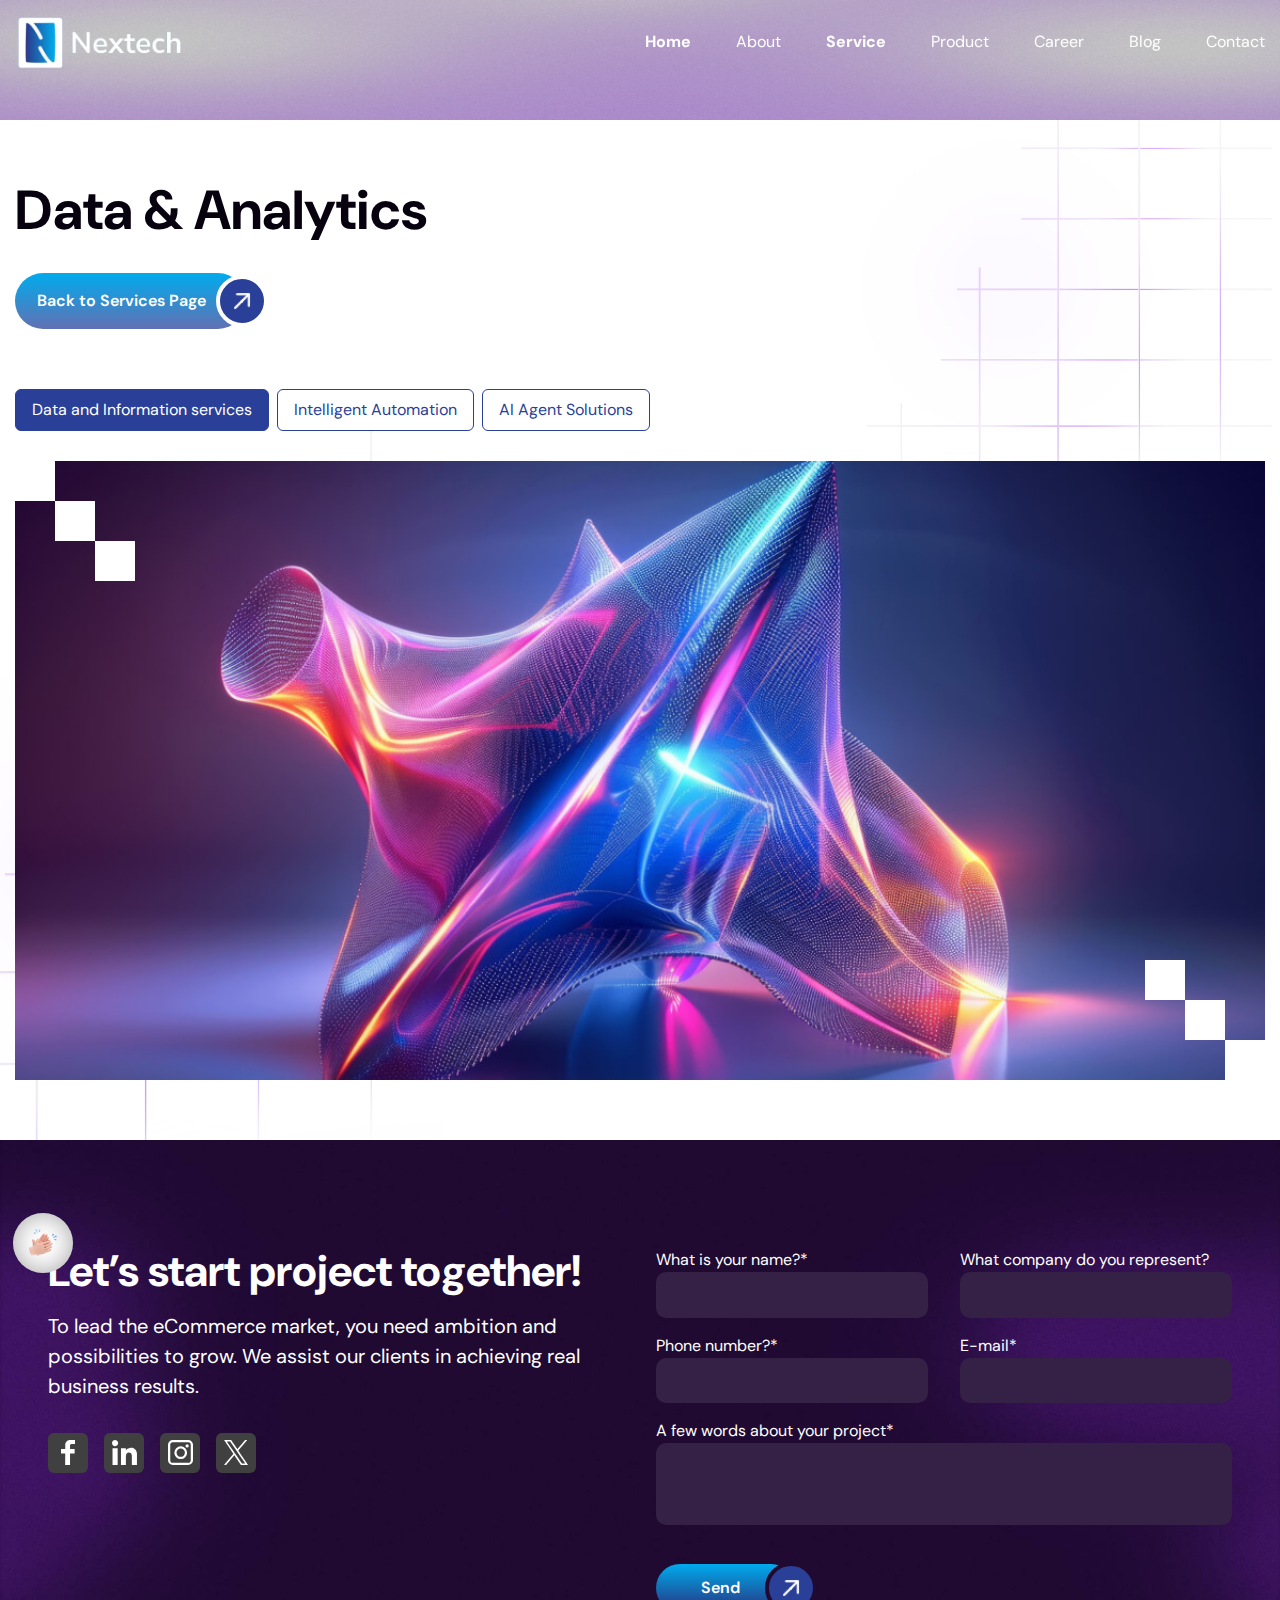
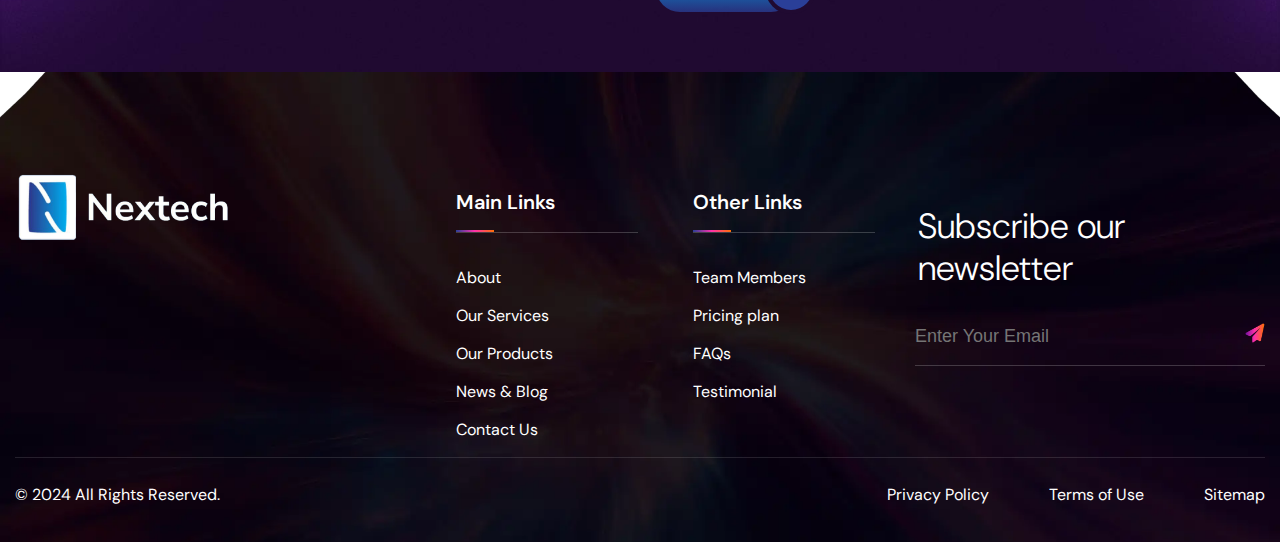
==== data_analytics.html @ dc9ca58e "All file inserted" ====
<!DOCTYPE html>
<html lang="en">

<head>
    <meta charset="UTF-8">
    <meta name="viewport" content="width=device-width, initial-scale=1.0">
    <title>Nextech</title>

    <link rel="apple-touch-icon" sizes="180x180" href="./assets/images/favicon/apple-touch-icon.png">
    <link rel="icon" type="image/png" sizes="32x32" href="./assets/images/favicon/favicon-32x32.png">
    <link rel="icon" type="image/png" sizes="16x16" href="./assets/images/favicon/favicon-16x16.png">
    <link rel="manifest" href="./assets/images/favicon/site.webmanifest">

    <link rel="stylesheet" href="./assets/css/font-awesome.min.css">

    <link rel="stylesheet" href="./assets/js/slick-slider/slick-theme.css">

    <link rel="stylesheet" href="./assets/js/slick-slider/slick.css">

    <link rel="stylesheet" href="./assets/css/init.css">

    <link rel="stylesheet" href="./assets/css/svg-style.css">

    <link rel="stylesheet" href="./assets/css/ps-style.css">

    <link rel="stylesheet" href="./assets/css/svg-device.css">

    <link rel="stylesheet" href="./assets/css/ps-device.css">
</head>

<body>

    <!-- navigation start -->
    <header class="mainHeader col-100 floatLft">
        <div class="navOverlay">
            <div class="main-wrapper">
                <div class="psNav-box col-100 floatLft relative">
                    <div class="psNxtLogo floatLft relative">
                        <a href="./index.html" class="col-100 floatLft relative">
                            <img src="./assets/images/Nxtlogo.png" alt="" class="col-100">
                        </a>
                    </div>

                    <div class="psNav-menu floatLft relative">
                        <div class="line-menu-sec">
                            <span class="line-span"></span>
                            <span class="line-span"></span>
                            <span class="line-span"></span>
                        </div>
                        <ul class="psNav-container col-100 floatLft relative">
                            <li class="mobMenuLogoLi">
                                <div class="psNxtLogo relative">
                                    <a href="./index.html" class="col-100 relative">
                                        <img src="./assets/images/Nxtlogo.png" alt="" class="col-100">
                                    </a>
                                </div>
                                <div class="closeHam"><img src="./assets/images/close-button.png" alt="X"></div>
                            </li>
                            <li><a href="./index.html" class="active">Home</a></li>
                            <li><a href="./about-us.html">About</a></li>
                            <li><a href="./service_pg.html" class="active">Service</a></li>
                            <li><a href="./product.html">Product</a></li>
                            <li><a href="./career-page.html">Career</a></li>
                            <li><a href="./blog.html">Blog</a></li>
                            <li><a href="./contact.html">Contact</a></li>
                        </ul>
                    </div>
                </div>
            </div>
        </div>
    </header>


    <main>
        <section class="servDetailBanner sg-BannerOverlay sv-secGap col-100 floatLft relative"></section>
        <section class="servDetailTitleSec sv-secGap padd-bot0 col-100 floatLft relative">
            <div class="main-wrapper">
                <div class="servDetailTitle col-100 floatLft">
                    <h2 class="">Data & Analytics</h2>
                </div>
                <div class="blogBtn col-100 floatLft">
                    <a href="./service_pg.html" class="mainBtn blogBtn fw-semi-bold floatLft relative">Back to Services
                        Page
                        <span><img src="./assets/images/btnWhite.png" alt=""></span>
                    </a>
                </div>
            </div>
            <div class="servDetAblt-1 absolute"><img src="./assets/images/Group-3.png" alt=""></div>
        </section>

        <section class="tabsSec sv-secGap padd-bot0 col-100 floatLft relative">
            <div class="main-wrapper">
                <ul class="tabs col-100 floatLft relative">
                    <li class="tabBtn active" data-id="tab-0">Data and Information services</li>
                    <li class="tabBtn" data-id="tab-1">Intelligent Automation</li>
                    <li class="tabBtn" data-id="tab-2">AI Agent Solutions</li>
                </ul>
            </div>
        </section>

        <section class="tab-content active servDetailContentSec sv-secGap col-100 floatLft relative" id="tab-0">
            <div class="servDetAblt-2 absolute"><img src="./assets/images/Group-3.png" alt=""></div>
            <div class="main-wrapper">
                <div class="servDetContMainImg col-100 floatLft relative">
                    <span class="imgCornerShapes topShapes absolute"></span>
                    <span class="imgCornerShapes topShapes absolute"></span>
                    <span class="imgCornerShapes topShapes absolute"></span>
                    <img src="./assets/images/img-service1.jpg" alt="Service Feature Image" class="col-100 floatLft">
                    <span class="imgCornerShapes botShapes absolute"></span>
                    <span class="imgCornerShapes botShapes absolute"></span>
                    <span class="imgCornerShapes botShapes absolute"></span>
                </div>
                <div class="servDetContTxt col-100 floatLft relative">
                    <div class="servDetContTxtWrapper">

                    </div>
                </div>
            </div>
        </section>

        <section class="tab-content servDetailContentSec sv-secGap col-100 floatLft relative" id="tab-1">
            <div class="servDetAblt-2 absolute"><img src="./assets/images/Group-3.png" alt=""></div>
            <div class="main-wrapper">
                <div class="servDetContMainImg col-100 floatLft relative">
                    <span class="imgCornerShapes topShapes absolute"></span>
                    <span class="imgCornerShapes topShapes absolute"></span>
                    <span class="imgCornerShapes topShapes absolute"></span>
                    <img src="./assets/images/img-service1.jpg" alt="Service Feature Image" class="col-100 floatLft">
                    <span class="imgCornerShapes botShapes absolute"></span>
                    <span class="imgCornerShapes botShapes absolute"></span>
                    <span class="imgCornerShapes botShapes absolute"></span>
                </div>
                <div class="servDetContTxt col-100 floatLft relative">
                    <div class="servDetContTxtWrapper">
                        <div class="servDetTxt col-100 floatLft">
                            <h5 class="card-heading colorBlue">Automation Solutions</h5>
                        </div>
                        <div class="servDetTxt col-100 floatLft">
                            <h5 class="card-heading">Application Performance Management</h5>
                        </div>
                        <div class="servDetTxt col-100 floatLft">
                            <p class="body-txt justifyTxt">APM ensures optimal performance of software applications,
                                enhancing user experience and operational efficiency. Key features include:</p>
                        </div>
                        <div class="servDetTxt col-100 floatLft">
                            <ul class="prodDetUl col-100 floatLft">
                                <li>
                                    <span class="ulPin">
                                        <svg xmlns="http://www.w3.org/2000/svg" width="10" height="10"
                                            viewBox="0 0 10 10" fill="white">
                                            <path
                                                d="M9.78837 3.21149L7.14837 0.571488C7.12329 0.546435 7.09278 0.52749 7.0592 0.516118C7.02562 0.504746 6.98988 0.501252 6.95473 0.505907C6.91959 0.510562 6.88599 0.523241 6.85653 0.542963C6.82707 0.562684 6.80254 0.588919 6.78484 0.619638C6.67137 0.832276 6.60237 1.06579 6.58205 1.30595C6.56172 1.54612 6.59051 1.78791 6.66665 2.01659L4.9031 3.78014C4.46759 3.55527 3.98559 3.43523 3.4955 3.42959C3.20155 3.42343 2.90929 3.4755 2.63556 3.58282C2.36184 3.69013 2.11206 3.85056 1.90062 4.05486C1.85732 4.09817 1.833 4.1569 1.833 4.21814C1.833 4.27938 1.85732 4.33811 1.90062 4.38141L3.56929 6.05024L0.916095 9.11826C0.877716 9.16236 0.857494 9.21937 0.859513 9.2778C0.861531 9.33622 0.885639 9.3917 0.926971 9.43304C0.968302 9.47438 1.02378 9.4985 1.0822 9.50053C1.14062 9.50257 1.19764 9.48236 1.24175 9.44399L4.30924 6.79064L5.97822 8.45954C6.02154 8.50282 6.08026 8.52713 6.1415 8.52713C6.20273 8.52713 6.26146 8.50282 6.30477 8.45954C6.66147 8.05198 6.8801 7.54204 6.92938 7.00269C6.97866 6.46333 6.85605 5.92221 6.57912 5.45676L8.34267 3.69321C8.57161 3.76839 8.81334 3.79669 9.05345 3.77642C9.29356 3.75615 9.52713 3.68773 9.74022 3.57524C9.771 3.55757 9.7973 3.53304 9.81706 3.50357C9.83683 3.47409 9.84953 3.44045 9.85419 3.40526C9.85885 3.37008 9.85533 3.33429 9.84392 3.30069C9.8325 3.26708 9.8135 3.23656 9.78837 3.21149Z">
                                            </path>
                                        </svg>
                                    </span>
                                    <p class="body-txt"><span>Monitoring and Diagnostics:</span> Tracking application
                                        health and identifying bottlenecks</p>
                                </li>
                                <li>
                                    <span class="ulPin">
                                        <svg xmlns="http://www.w3.org/2000/svg" width="10" height="10"
                                            viewBox="0 0 10 10" fill="white">
                                            <path
                                                d="M9.78837 3.21149L7.14837 0.571488C7.12329 0.546435 7.09278 0.52749 7.0592 0.516118C7.02562 0.504746 6.98988 0.501252 6.95473 0.505907C6.91959 0.510562 6.88599 0.523241 6.85653 0.542963C6.82707 0.562684 6.80254 0.588919 6.78484 0.619638C6.67137 0.832276 6.60237 1.06579 6.58205 1.30595C6.56172 1.54612 6.59051 1.78791 6.66665 2.01659L4.9031 3.78014C4.46759 3.55527 3.98559 3.43523 3.4955 3.42959C3.20155 3.42343 2.90929 3.4755 2.63556 3.58282C2.36184 3.69013 2.11206 3.85056 1.90062 4.05486C1.85732 4.09817 1.833 4.1569 1.833 4.21814C1.833 4.27938 1.85732 4.33811 1.90062 4.38141L3.56929 6.05024L0.916095 9.11826C0.877716 9.16236 0.857494 9.21937 0.859513 9.2778C0.861531 9.33622 0.885639 9.3917 0.926971 9.43304C0.968302 9.47438 1.02378 9.4985 1.0822 9.50053C1.14062 9.50257 1.19764 9.48236 1.24175 9.44399L4.30924 6.79064L5.97822 8.45954C6.02154 8.50282 6.08026 8.52713 6.1415 8.52713C6.20273 8.52713 6.26146 8.50282 6.30477 8.45954C6.66147 8.05198 6.8801 7.54204 6.92938 7.00269C6.97866 6.46333 6.85605 5.92221 6.57912 5.45676L8.34267 3.69321C8.57161 3.76839 8.81334 3.79669 9.05345 3.77642C9.29356 3.75615 9.52713 3.68773 9.74022 3.57524C9.771 3.55757 9.7973 3.53304 9.81706 3.50357C9.83683 3.47409 9.84953 3.44045 9.85419 3.40526C9.85885 3.37008 9.85533 3.33429 9.84392 3.30069C9.8325 3.26708 9.8135 3.23656 9.78837 3.21149Z">
                                            </path>
                                        </svg>
                                    </span>
                                    <p class="body-txt"><span>Performance Optimization:</span> Tuning applications for
                                        efficiency</p>
                                </li>
                                <li>
                                    <span class="ulPin">
                                        <svg xmlns="http://www.w3.org/2000/svg" width="10" height="10"
                                            viewBox="0 0 10 10" fill="white">
                                            <path
                                                d="M9.78837 3.21149L7.14837 0.571488C7.12329 0.546435 7.09278 0.52749 7.0592 0.516118C7.02562 0.504746 6.98988 0.501252 6.95473 0.505907C6.91959 0.510562 6.88599 0.523241 6.85653 0.542963C6.82707 0.562684 6.80254 0.588919 6.78484 0.619638C6.67137 0.832276 6.60237 1.06579 6.58205 1.30595C6.56172 1.54612 6.59051 1.78791 6.66665 2.01659L4.9031 3.78014C4.46759 3.55527 3.98559 3.43523 3.4955 3.42959C3.20155 3.42343 2.90929 3.4755 2.63556 3.58282C2.36184 3.69013 2.11206 3.85056 1.90062 4.05486C1.85732 4.09817 1.833 4.1569 1.833 4.21814C1.833 4.27938 1.85732 4.33811 1.90062 4.38141L3.56929 6.05024L0.916095 9.11826C0.877716 9.16236 0.857494 9.21937 0.859513 9.2778C0.861531 9.33622 0.885639 9.3917 0.926971 9.43304C0.968302 9.47438 1.02378 9.4985 1.0822 9.50053C1.14062 9.50257 1.19764 9.48236 1.24175 9.44399L4.30924 6.79064L5.97822 8.45954C6.02154 8.50282 6.08026 8.52713 6.1415 8.52713C6.20273 8.52713 6.26146 8.50282 6.30477 8.45954C6.66147 8.05198 6.8801 7.54204 6.92938 7.00269C6.97866 6.46333 6.85605 5.92221 6.57912 5.45676L8.34267 3.69321C8.57161 3.76839 8.81334 3.79669 9.05345 3.77642C9.29356 3.75615 9.52713 3.68773 9.74022 3.57524C9.771 3.55757 9.7973 3.53304 9.81706 3.50357C9.83683 3.47409 9.84953 3.44045 9.85419 3.40526C9.85885 3.37008 9.85533 3.33429 9.84392 3.30069C9.8325 3.26708 9.8135 3.23656 9.78837 3.21149Z">
                                            </path>
                                        </svg>
                                    </span>
                                    <p class="body-txt"><span>User Experience Monitoring:</span> Ensuring a seamless
                                        user experience</p>
                                </li>
                            </ul>
                        </div>
                        <div class="servDetTxt col-100 floatLft">
                            <p class="body-txt justifyTxt"><span>Benefits of APM:</span></p>
                        </div>
                        <div class="servDetTxt col-100 floatLft">
                            <ul class="prodDetUl col-100 floatLft">
                                <li>
                                    <span class="ulPin">
                                        <svg xmlns="http://www.w3.org/2000/svg" width="10" height="10"
                                            viewBox="0 0 10 10" fill="white">
                                            <path
                                                d="M9.78837 3.21149L7.14837 0.571488C7.12329 0.546435 7.09278 0.52749 7.0592 0.516118C7.02562 0.504746 6.98988 0.501252 6.95473 0.505907C6.91959 0.510562 6.88599 0.523241 6.85653 0.542963C6.82707 0.562684 6.80254 0.588919 6.78484 0.619638C6.67137 0.832276 6.60237 1.06579 6.58205 1.30595C6.56172 1.54612 6.59051 1.78791 6.66665 2.01659L4.9031 3.78014C4.46759 3.55527 3.98559 3.43523 3.4955 3.42959C3.20155 3.42343 2.90929 3.4755 2.63556 3.58282C2.36184 3.69013 2.11206 3.85056 1.90062 4.05486C1.85732 4.09817 1.833 4.1569 1.833 4.21814C1.833 4.27938 1.85732 4.33811 1.90062 4.38141L3.56929 6.05024L0.916095 9.11826C0.877716 9.16236 0.857494 9.21937 0.859513 9.2778C0.861531 9.33622 0.885639 9.3917 0.926971 9.43304C0.968302 9.47438 1.02378 9.4985 1.0822 9.50053C1.14062 9.50257 1.19764 9.48236 1.24175 9.44399L4.30924 6.79064L5.97822 8.45954C6.02154 8.50282 6.08026 8.52713 6.1415 8.52713C6.20273 8.52713 6.26146 8.50282 6.30477 8.45954C6.66147 8.05198 6.8801 7.54204 6.92938 7.00269C6.97866 6.46333 6.85605 5.92221 6.57912 5.45676L8.34267 3.69321C8.57161 3.76839 8.81334 3.79669 9.05345 3.77642C9.29356 3.75615 9.52713 3.68773 9.74022 3.57524C9.771 3.55757 9.7973 3.53304 9.81706 3.50357C9.83683 3.47409 9.84953 3.44045 9.85419 3.40526C9.85885 3.37008 9.85533 3.33429 9.84392 3.30069C9.8325 3.26708 9.8135 3.23656 9.78837 3.21149Z">
                                            </path>
                                        </svg>
                                    </span>
                                    <p class="body-txt">Reduced downtime and faster issue resolution</p>
                                </li>
                                <li>
                                    <span class="ulPin">
                                        <svg xmlns="http://www.w3.org/2000/svg" width="10" height="10"
                                            viewBox="0 0 10 10" fill="white">
                                            <path
                                                d="M9.78837 3.21149L7.14837 0.571488C7.12329 0.546435 7.09278 0.52749 7.0592 0.516118C7.02562 0.504746 6.98988 0.501252 6.95473 0.505907C6.91959 0.510562 6.88599 0.523241 6.85653 0.542963C6.82707 0.562684 6.80254 0.588919 6.78484 0.619638C6.67137 0.832276 6.60237 1.06579 6.58205 1.30595C6.56172 1.54612 6.59051 1.78791 6.66665 2.01659L4.9031 3.78014C4.46759 3.55527 3.98559 3.43523 3.4955 3.42959C3.20155 3.42343 2.90929 3.4755 2.63556 3.58282C2.36184 3.69013 2.11206 3.85056 1.90062 4.05486C1.85732 4.09817 1.833 4.1569 1.833 4.21814C1.833 4.27938 1.85732 4.33811 1.90062 4.38141L3.56929 6.05024L0.916095 9.11826C0.877716 9.16236 0.857494 9.21937 0.859513 9.2778C0.861531 9.33622 0.885639 9.3917 0.926971 9.43304C0.968302 9.47438 1.02378 9.4985 1.0822 9.50053C1.14062 9.50257 1.19764 9.48236 1.24175 9.44399L4.30924 6.79064L5.97822 8.45954C6.02154 8.50282 6.08026 8.52713 6.1415 8.52713C6.20273 8.52713 6.26146 8.50282 6.30477 8.45954C6.66147 8.05198 6.8801 7.54204 6.92938 7.00269C6.97866 6.46333 6.85605 5.92221 6.57912 5.45676L8.34267 3.69321C8.57161 3.76839 8.81334 3.79669 9.05345 3.77642C9.29356 3.75615 9.52713 3.68773 9.74022 3.57524C9.771 3.55757 9.7973 3.53304 9.81706 3.50357C9.83683 3.47409 9.84953 3.44045 9.85419 3.40526C9.85885 3.37008 9.85533 3.33429 9.84392 3.30069C9.8325 3.26708 9.8135 3.23656 9.78837 3.21149Z">
                                            </path>
                                        </svg>
                                    </span>
                                    <p class="body-txt">Enhanced user satisfaction</p>
                                </li>
                                <li>
                                    <span class="ulPin">
                                        <svg xmlns="http://www.w3.org/2000/svg" width="10" height="10"
                                            viewBox="0 0 10 10" fill="white">
                                            <path
                                                d="M9.78837 3.21149L7.14837 0.571488C7.12329 0.546435 7.09278 0.52749 7.0592 0.516118C7.02562 0.504746 6.98988 0.501252 6.95473 0.505907C6.91959 0.510562 6.88599 0.523241 6.85653 0.542963C6.82707 0.562684 6.80254 0.588919 6.78484 0.619638C6.67137 0.832276 6.60237 1.06579 6.58205 1.30595C6.56172 1.54612 6.59051 1.78791 6.66665 2.01659L4.9031 3.78014C4.46759 3.55527 3.98559 3.43523 3.4955 3.42959C3.20155 3.42343 2.90929 3.4755 2.63556 3.58282C2.36184 3.69013 2.11206 3.85056 1.90062 4.05486C1.85732 4.09817 1.833 4.1569 1.833 4.21814C1.833 4.27938 1.85732 4.33811 1.90062 4.38141L3.56929 6.05024L0.916095 9.11826C0.877716 9.16236 0.857494 9.21937 0.859513 9.2778C0.861531 9.33622 0.885639 9.3917 0.926971 9.43304C0.968302 9.47438 1.02378 9.4985 1.0822 9.50053C1.14062 9.50257 1.19764 9.48236 1.24175 9.44399L4.30924 6.79064L5.97822 8.45954C6.02154 8.50282 6.08026 8.52713 6.1415 8.52713C6.20273 8.52713 6.26146 8.50282 6.30477 8.45954C6.66147 8.05198 6.8801 7.54204 6.92938 7.00269C6.97866 6.46333 6.85605 5.92221 6.57912 5.45676L8.34267 3.69321C8.57161 3.76839 8.81334 3.79669 9.05345 3.77642C9.29356 3.75615 9.52713 3.68773 9.74022 3.57524C9.771 3.55757 9.7973 3.53304 9.81706 3.50357C9.83683 3.47409 9.84953 3.44045 9.85419 3.40526C9.85885 3.37008 9.85533 3.33429 9.84392 3.30069C9.8325 3.26708 9.8135 3.23656 9.78837 3.21149Z">
                                            </path>
                                        </svg>
                                    </span>
                                    <p class="body-txt">Efficient resource utilization</p>
                                </li>
                            </ul>
                        </div>
                        <div class="servDetTxt col-100 floatLft">
                            <h5 class="card-heading">Business Automation</h5>
                        </div>
                        <div class="servDetTxt col-100 floatLft">
                            <p class="body-txt justifyTxt">Business Automation involves the seamless integration of
                                technology to automate repetitive tasks and workflows within an organization. Our BA
                                solutions streamline processes, reduce manual effort, and enhance overall efficiency.
                                Key features include:</p>
                        </div>
                        <div class="servDetTxt col-100 floatLft">
                            <ul class="prodDetUl col-100 floatLft">
                                <li>
                                    <span class="ulPin">
                                        <svg xmlns="http://www.w3.org/2000/svg" width="10" height="10"
                                            viewBox="0 0 10 10" fill="white">
                                            <path
                                                d="M9.78837 3.21149L7.14837 0.571488C7.12329 0.546435 7.09278 0.52749 7.0592 0.516118C7.02562 0.504746 6.98988 0.501252 6.95473 0.505907C6.91959 0.510562 6.88599 0.523241 6.85653 0.542963C6.82707 0.562684 6.80254 0.588919 6.78484 0.619638C6.67137 0.832276 6.60237 1.06579 6.58205 1.30595C6.56172 1.54612 6.59051 1.78791 6.66665 2.01659L4.9031 3.78014C4.46759 3.55527 3.98559 3.43523 3.4955 3.42959C3.20155 3.42343 2.90929 3.4755 2.63556 3.58282C2.36184 3.69013 2.11206 3.85056 1.90062 4.05486C1.85732 4.09817 1.833 4.1569 1.833 4.21814C1.833 4.27938 1.85732 4.33811 1.90062 4.38141L3.56929 6.05024L0.916095 9.11826C0.877716 9.16236 0.857494 9.21937 0.859513 9.2778C0.861531 9.33622 0.885639 9.3917 0.926971 9.43304C0.968302 9.47438 1.02378 9.4985 1.0822 9.50053C1.14062 9.50257 1.19764 9.48236 1.24175 9.44399L4.30924 6.79064L5.97822 8.45954C6.02154 8.50282 6.08026 8.52713 6.1415 8.52713C6.20273 8.52713 6.26146 8.50282 6.30477 8.45954C6.66147 8.05198 6.8801 7.54204 6.92938 7.00269C6.97866 6.46333 6.85605 5.92221 6.57912 5.45676L8.34267 3.69321C8.57161 3.76839 8.81334 3.79669 9.05345 3.77642C9.29356 3.75615 9.52713 3.68773 9.74022 3.57524C9.771 3.55757 9.7973 3.53304 9.81706 3.50357C9.83683 3.47409 9.84953 3.44045 9.85419 3.40526C9.85885 3.37008 9.85533 3.33429 9.84392 3.30069C9.8325 3.26708 9.8135 3.23656 9.78837 3.21149Z">
                                            </path>
                                        </svg>
                                    </span>
                                    <p class="body-txt"><span>Workflow Automation: </span> Designing, executing, and
                                        monitoring end-to-end processes</p>
                                </li>
                                <li>
                                    <span class="ulPin">
                                        <svg xmlns="http://www.w3.org/2000/svg" width="10" height="10"
                                            viewBox="0 0 10 10" fill="white">
                                            <path
                                                d="M9.78837 3.21149L7.14837 0.571488C7.12329 0.546435 7.09278 0.52749 7.0592 0.516118C7.02562 0.504746 6.98988 0.501252 6.95473 0.505907C6.91959 0.510562 6.88599 0.523241 6.85653 0.542963C6.82707 0.562684 6.80254 0.588919 6.78484 0.619638C6.67137 0.832276 6.60237 1.06579 6.58205 1.30595C6.56172 1.54612 6.59051 1.78791 6.66665 2.01659L4.9031 3.78014C4.46759 3.55527 3.98559 3.43523 3.4955 3.42959C3.20155 3.42343 2.90929 3.4755 2.63556 3.58282C2.36184 3.69013 2.11206 3.85056 1.90062 4.05486C1.85732 4.09817 1.833 4.1569 1.833 4.21814C1.833 4.27938 1.85732 4.33811 1.90062 4.38141L3.56929 6.05024L0.916095 9.11826C0.877716 9.16236 0.857494 9.21937 0.859513 9.2778C0.861531 9.33622 0.885639 9.3917 0.926971 9.43304C0.968302 9.47438 1.02378 9.4985 1.0822 9.50053C1.14062 9.50257 1.19764 9.48236 1.24175 9.44399L4.30924 6.79064L5.97822 8.45954C6.02154 8.50282 6.08026 8.52713 6.1415 8.52713C6.20273 8.52713 6.26146 8.50282 6.30477 8.45954C6.66147 8.05198 6.8801 7.54204 6.92938 7.00269C6.97866 6.46333 6.85605 5.92221 6.57912 5.45676L8.34267 3.69321C8.57161 3.76839 8.81334 3.79669 9.05345 3.77642C9.29356 3.75615 9.52713 3.68773 9.74022 3.57524C9.771 3.55757 9.7973 3.53304 9.81706 3.50357C9.83683 3.47409 9.84953 3.44045 9.85419 3.40526C9.85885 3.37008 9.85533 3.33429 9.84392 3.30069C9.8325 3.26708 9.8135 3.23656 9.78837 3.21149Z">
                                            </path>
                                        </svg>
                                    </span>
                                    <p class="body-txt"><span>Robotic Process Automation (RPA):</span> Employing
                                        software robots to handle rule-based tasks</p>
                                </li>
                                <li>
                                    <span class="ulPin">
                                        <svg xmlns="http://www.w3.org/2000/svg" width="10" height="10"
                                            viewBox="0 0 10 10" fill="white">
                                            <path
                                                d="M9.78837 3.21149L7.14837 0.571488C7.12329 0.546435 7.09278 0.52749 7.0592 0.516118C7.02562 0.504746 6.98988 0.501252 6.95473 0.505907C6.91959 0.510562 6.88599 0.523241 6.85653 0.542963C6.82707 0.562684 6.80254 0.588919 6.78484 0.619638C6.67137 0.832276 6.60237 1.06579 6.58205 1.30595C6.56172 1.54612 6.59051 1.78791 6.66665 2.01659L4.9031 3.78014C4.46759 3.55527 3.98559 3.43523 3.4955 3.42959C3.20155 3.42343 2.90929 3.4755 2.63556 3.58282C2.36184 3.69013 2.11206 3.85056 1.90062 4.05486C1.85732 4.09817 1.833 4.1569 1.833 4.21814C1.833 4.27938 1.85732 4.33811 1.90062 4.38141L3.56929 6.05024L0.916095 9.11826C0.877716 9.16236 0.857494 9.21937 0.859513 9.2778C0.861531 9.33622 0.885639 9.3917 0.926971 9.43304C0.968302 9.47438 1.02378 9.4985 1.0822 9.50053C1.14062 9.50257 1.19764 9.48236 1.24175 9.44399L4.30924 6.79064L5.97822 8.45954C6.02154 8.50282 6.08026 8.52713 6.1415 8.52713C6.20273 8.52713 6.26146 8.50282 6.30477 8.45954C6.66147 8.05198 6.8801 7.54204 6.92938 7.00269C6.97866 6.46333 6.85605 5.92221 6.57912 5.45676L8.34267 3.69321C8.57161 3.76839 8.81334 3.79669 9.05345 3.77642C9.29356 3.75615 9.52713 3.68773 9.74022 3.57524C9.771 3.55757 9.7973 3.53304 9.81706 3.50357C9.83683 3.47409 9.84953 3.44045 9.85419 3.40526C9.85885 3.37008 9.85533 3.33429 9.84392 3.30069C9.8325 3.26708 9.8135 3.23656 9.78837 3.21149Z">
                                            </path>
                                        </svg>
                                    </span>
                                    <p class="body-txt"><span>UProcess Orchestration:</span> Coordinating multiple
                                        systems and applications seamlessly</p>
                                </li>
                            </ul>
                        </div>
                        <div class="servDetTxt col-100 floatLft">
                            <p class="body-txt justifyTxt"><span>Benefits of BA:</span></p>
                        </div>
                        <div class="servDetTxt col-100 floatLft">
                            <ul class="prodDetUl col-100 floatLft">
                                <li>
                                    <span class="ulPin">
                                        <svg xmlns="http://www.w3.org/2000/svg" width="10" height="10"
                                            viewBox="0 0 10 10" fill="white">
                                            <path
                                                d="M9.78837 3.21149L7.14837 0.571488C7.12329 0.546435 7.09278 0.52749 7.0592 0.516118C7.02562 0.504746 6.98988 0.501252 6.95473 0.505907C6.91959 0.510562 6.88599 0.523241 6.85653 0.542963C6.82707 0.562684 6.80254 0.588919 6.78484 0.619638C6.67137 0.832276 6.60237 1.06579 6.58205 1.30595C6.56172 1.54612 6.59051 1.78791 6.66665 2.01659L4.9031 3.78014C4.46759 3.55527 3.98559 3.43523 3.4955 3.42959C3.20155 3.42343 2.90929 3.4755 2.63556 3.58282C2.36184 3.69013 2.11206 3.85056 1.90062 4.05486C1.85732 4.09817 1.833 4.1569 1.833 4.21814C1.833 4.27938 1.85732 4.33811 1.90062 4.38141L3.56929 6.05024L0.916095 9.11826C0.877716 9.16236 0.857494 9.21937 0.859513 9.2778C0.861531 9.33622 0.885639 9.3917 0.926971 9.43304C0.968302 9.47438 1.02378 9.4985 1.0822 9.50053C1.14062 9.50257 1.19764 9.48236 1.24175 9.44399L4.30924 6.79064L5.97822 8.45954C6.02154 8.50282 6.08026 8.52713 6.1415 8.52713C6.20273 8.52713 6.26146 8.50282 6.30477 8.45954C6.66147 8.05198 6.8801 7.54204 6.92938 7.00269C6.97866 6.46333 6.85605 5.92221 6.57912 5.45676L8.34267 3.69321C8.57161 3.76839 8.81334 3.79669 9.05345 3.77642C9.29356 3.75615 9.52713 3.68773 9.74022 3.57524C9.771 3.55757 9.7973 3.53304 9.81706 3.50357C9.83683 3.47409 9.84953 3.44045 9.85419 3.40526C9.85885 3.37008 9.85533 3.33429 9.84392 3.30069C9.8325 3.26708 9.8135 3.23656 9.78837 3.21149Z">
                                            </path>
                                        </svg>
                                    </span>
                                    <p class="body-txt">Faster execution of tasks</p>
                                </li>
                                <li>
                                    <span class="ulPin">
                                        <svg xmlns="http://www.w3.org/2000/svg" width="10" height="10"
                                            viewBox="0 0 10 10" fill="white">
                                            <path
                                                d="M9.78837 3.21149L7.14837 0.571488C7.12329 0.546435 7.09278 0.52749 7.0592 0.516118C7.02562 0.504746 6.98988 0.501252 6.95473 0.505907C6.91959 0.510562 6.88599 0.523241 6.85653 0.542963C6.82707 0.562684 6.80254 0.588919 6.78484 0.619638C6.67137 0.832276 6.60237 1.06579 6.58205 1.30595C6.56172 1.54612 6.59051 1.78791 6.66665 2.01659L4.9031 3.78014C4.46759 3.55527 3.98559 3.43523 3.4955 3.42959C3.20155 3.42343 2.90929 3.4755 2.63556 3.58282C2.36184 3.69013 2.11206 3.85056 1.90062 4.05486C1.85732 4.09817 1.833 4.1569 1.833 4.21814C1.833 4.27938 1.85732 4.33811 1.90062 4.38141L3.56929 6.05024L0.916095 9.11826C0.877716 9.16236 0.857494 9.21937 0.859513 9.2778C0.861531 9.33622 0.885639 9.3917 0.926971 9.43304C0.968302 9.47438 1.02378 9.4985 1.0822 9.50053C1.14062 9.50257 1.19764 9.48236 1.24175 9.44399L4.30924 6.79064L5.97822 8.45954C6.02154 8.50282 6.08026 8.52713 6.1415 8.52713C6.20273 8.52713 6.26146 8.50282 6.30477 8.45954C6.66147 8.05198 6.8801 7.54204 6.92938 7.00269C6.97866 6.46333 6.85605 5.92221 6.57912 5.45676L8.34267 3.69321C8.57161 3.76839 8.81334 3.79669 9.05345 3.77642C9.29356 3.75615 9.52713 3.68773 9.74022 3.57524C9.771 3.55757 9.7973 3.53304 9.81706 3.50357C9.83683 3.47409 9.84953 3.44045 9.85419 3.40526C9.85885 3.37008 9.85533 3.33429 9.84392 3.30069C9.8325 3.26708 9.8135 3.23656 9.78837 3.21149Z">
                                            </path>
                                        </svg>
                                    </span>
                                    <p class="body-txt">Improved accuracy and consistency</p>
                                </li>
                                <li>
                                    <span class="ulPin">
                                        <svg xmlns="http://www.w3.org/2000/svg" width="10" height="10"
                                            viewBox="0 0 10 10" fill="white">
                                            <path
                                                d="M9.78837 3.21149L7.14837 0.571488C7.12329 0.546435 7.09278 0.52749 7.0592 0.516118C7.02562 0.504746 6.98988 0.501252 6.95473 0.505907C6.91959 0.510562 6.88599 0.523241 6.85653 0.542963C6.82707 0.562684 6.80254 0.588919 6.78484 0.619638C6.67137 0.832276 6.60237 1.06579 6.58205 1.30595C6.56172 1.54612 6.59051 1.78791 6.66665 2.01659L4.9031 3.78014C4.46759 3.55527 3.98559 3.43523 3.4955 3.42959C3.20155 3.42343 2.90929 3.4755 2.63556 3.58282C2.36184 3.69013 2.11206 3.85056 1.90062 4.05486C1.85732 4.09817 1.833 4.1569 1.833 4.21814C1.833 4.27938 1.85732 4.33811 1.90062 4.38141L3.56929 6.05024L0.916095 9.11826C0.877716 9.16236 0.857494 9.21937 0.859513 9.2778C0.861531 9.33622 0.885639 9.3917 0.926971 9.43304C0.968302 9.47438 1.02378 9.4985 1.0822 9.50053C1.14062 9.50257 1.19764 9.48236 1.24175 9.44399L4.30924 6.79064L5.97822 8.45954C6.02154 8.50282 6.08026 8.52713 6.1415 8.52713C6.20273 8.52713 6.26146 8.50282 6.30477 8.45954C6.66147 8.05198 6.8801 7.54204 6.92938 7.00269C6.97866 6.46333 6.85605 5.92221 6.57912 5.45676L8.34267 3.69321C8.57161 3.76839 8.81334 3.79669 9.05345 3.77642C9.29356 3.75615 9.52713 3.68773 9.74022 3.57524C9.771 3.55757 9.7973 3.53304 9.81706 3.50357C9.83683 3.47409 9.84953 3.44045 9.85419 3.40526C9.85885 3.37008 9.85533 3.33429 9.84392 3.30069C9.8325 3.26708 9.8135 3.23656 9.78837 3.21149Z">
                                            </path>
                                        </svg>
                                    </span>
                                    <p class="body-txt">Enhanced customer experience</p>
                                </li>
                            </ul>
                        </div>
                        <div class="servDetTxt col-100 floatLft">
                            <h5 class="card-heading">Infrastructure Monitoring</h5>
                        </div>
                        <div class="servDetTxt col-100 floatLft">
                            <p class="body-txt justifyTxt">Decision Management focuses on automating and optimizing
                                decision-making processes to drive strategic outcomes. Key features include:</p>
                        </div>
                        <div class="servDetTxt col-100 floatLft">
                            <ul class="prodDetUl col-100 floatLft">
                                <li>
                                    <span class="ulPin">
                                        <svg xmlns="http://www.w3.org/2000/svg" width="10" height="10"
                                            viewBox="0 0 10 10" fill="white">
                                            <path
                                                d="M9.78837 3.21149L7.14837 0.571488C7.12329 0.546435 7.09278 0.52749 7.0592 0.516118C7.02562 0.504746 6.98988 0.501252 6.95473 0.505907C6.91959 0.510562 6.88599 0.523241 6.85653 0.542963C6.82707 0.562684 6.80254 0.588919 6.78484 0.619638C6.67137 0.832276 6.60237 1.06579 6.58205 1.30595C6.56172 1.54612 6.59051 1.78791 6.66665 2.01659L4.9031 3.78014C4.46759 3.55527 3.98559 3.43523 3.4955 3.42959C3.20155 3.42343 2.90929 3.4755 2.63556 3.58282C2.36184 3.69013 2.11206 3.85056 1.90062 4.05486C1.85732 4.09817 1.833 4.1569 1.833 4.21814C1.833 4.27938 1.85732 4.33811 1.90062 4.38141L3.56929 6.05024L0.916095 9.11826C0.877716 9.16236 0.857494 9.21937 0.859513 9.2778C0.861531 9.33622 0.885639 9.3917 0.926971 9.43304C0.968302 9.47438 1.02378 9.4985 1.0822 9.50053C1.14062 9.50257 1.19764 9.48236 1.24175 9.44399L4.30924 6.79064L5.97822 8.45954C6.02154 8.50282 6.08026 8.52713 6.1415 8.52713C6.20273 8.52713 6.26146 8.50282 6.30477 8.45954C6.66147 8.05198 6.8801 7.54204 6.92938 7.00269C6.97866 6.46333 6.85605 5.92221 6.57912 5.45676L8.34267 3.69321C8.57161 3.76839 8.81334 3.79669 9.05345 3.77642C9.29356 3.75615 9.52713 3.68773 9.74022 3.57524C9.771 3.55757 9.7973 3.53304 9.81706 3.50357C9.83683 3.47409 9.84953 3.44045 9.85419 3.40526C9.85885 3.37008 9.85533 3.33429 9.84392 3.30069C9.8325 3.26708 9.8135 3.23656 9.78837 3.21149Z">
                                            </path>
                                        </svg>
                                    </span>
                                    <p class="body-txt"><span>Business Rules Management: </span> Defining and managing
                                        business rules</p>
                                </li>
                                <li>
                                    <span class="ulPin">
                                        <svg xmlns="http://www.w3.org/2000/svg" width="10" height="10"
                                            viewBox="0 0 10 10" fill="white">
                                            <path
                                                d="M9.78837 3.21149L7.14837 0.571488C7.12329 0.546435 7.09278 0.52749 7.0592 0.516118C7.02562 0.504746 6.98988 0.501252 6.95473 0.505907C6.91959 0.510562 6.88599 0.523241 6.85653 0.542963C6.82707 0.562684 6.80254 0.588919 6.78484 0.619638C6.67137 0.832276 6.60237 1.06579 6.58205 1.30595C6.56172 1.54612 6.59051 1.78791 6.66665 2.01659L4.9031 3.78014C4.46759 3.55527 3.98559 3.43523 3.4955 3.42959C3.20155 3.42343 2.90929 3.4755 2.63556 3.58282C2.36184 3.69013 2.11206 3.85056 1.90062 4.05486C1.85732 4.09817 1.833 4.1569 1.833 4.21814C1.833 4.27938 1.85732 4.33811 1.90062 4.38141L3.56929 6.05024L0.916095 9.11826C0.877716 9.16236 0.857494 9.21937 0.859513 9.2778C0.861531 9.33622 0.885639 9.3917 0.926971 9.43304C0.968302 9.47438 1.02378 9.4985 1.0822 9.50053C1.14062 9.50257 1.19764 9.48236 1.24175 9.44399L4.30924 6.79064L5.97822 8.45954C6.02154 8.50282 6.08026 8.52713 6.1415 8.52713C6.20273 8.52713 6.26146 8.50282 6.30477 8.45954C6.66147 8.05198 6.8801 7.54204 6.92938 7.00269C6.97866 6.46333 6.85605 5.92221 6.57912 5.45676L8.34267 3.69321C8.57161 3.76839 8.81334 3.79669 9.05345 3.77642C9.29356 3.75615 9.52713 3.68773 9.74022 3.57524C9.771 3.55757 9.7973 3.53304 9.81706 3.50357C9.83683 3.47409 9.84953 3.44045 9.85419 3.40526C9.85885 3.37008 9.85533 3.33429 9.84392 3.30069C9.8325 3.26708 9.8135 3.23656 9.78837 3.21149Z">
                                            </path>
                                        </svg>
                                    </span>
                                    <p class="body-txt"><span>Predictive Analytics:</span> Leveraging data for informed
                                        decision-making</p>
                                </li>
                                <li>
                                    <span class="ulPin">
                                        <svg xmlns="http://www.w3.org/2000/svg" width="10" height="10"
                                            viewBox="0 0 10 10" fill="white">
                                            <path
                                                d="M9.78837 3.21149L7.14837 0.571488C7.12329 0.546435 7.09278 0.52749 7.0592 0.516118C7.02562 0.504746 6.98988 0.501252 6.95473 0.505907C6.91959 0.510562 6.88599 0.523241 6.85653 0.542963C6.82707 0.562684 6.80254 0.588919 6.78484 0.619638C6.67137 0.832276 6.60237 1.06579 6.58205 1.30595C6.56172 1.54612 6.59051 1.78791 6.66665 2.01659L4.9031 3.78014C4.46759 3.55527 3.98559 3.43523 3.4955 3.42959C3.20155 3.42343 2.90929 3.4755 2.63556 3.58282C2.36184 3.69013 2.11206 3.85056 1.90062 4.05486C1.85732 4.09817 1.833 4.1569 1.833 4.21814C1.833 4.27938 1.85732 4.33811 1.90062 4.38141L3.56929 6.05024L0.916095 9.11826C0.877716 9.16236 0.857494 9.21937 0.859513 9.2778C0.861531 9.33622 0.885639 9.3917 0.926971 9.43304C0.968302 9.47438 1.02378 9.4985 1.0822 9.50053C1.14062 9.50257 1.19764 9.48236 1.24175 9.44399L4.30924 6.79064L5.97822 8.45954C6.02154 8.50282 6.08026 8.52713 6.1415 8.52713C6.20273 8.52713 6.26146 8.50282 6.30477 8.45954C6.66147 8.05198 6.8801 7.54204 6.92938 7.00269C6.97866 6.46333 6.85605 5.92221 6.57912 5.45676L8.34267 3.69321C8.57161 3.76839 8.81334 3.79669 9.05345 3.77642C9.29356 3.75615 9.52713 3.68773 9.74022 3.57524C9.771 3.55757 9.7973 3.53304 9.81706 3.50357C9.83683 3.47409 9.84953 3.44045 9.85419 3.40526C9.85885 3.37008 9.85533 3.33429 9.84392 3.30069C9.8325 3.26708 9.8135 3.23656 9.78837 3.21149Z">
                                            </path>
                                        </svg>
                                    </span>
                                    <p class="body-txt"><span>Machine Learning Models:</span> Automating decisions based
                                        on patterns and predictions</p>
                                </li>
                            </ul>
                        </div>
                        <div class="servDetTxt col-100 floatLft">
                            <p class="body-txt justifyTxt"><span>Benefits of Decision Management:</span></p>
                        </div>
                        <div class="servDetTxt col-100 floatLft">
                            <ul class="prodDetUl col-100 floatLft">
                                <li>
                                    <span class="ulPin">
                                        <svg xmlns="http://www.w3.org/2000/svg" width="10" height="10"
                                            viewBox="0 0 10 10" fill="white">
                                            <path
                                                d="M9.78837 3.21149L7.14837 0.571488C7.12329 0.546435 7.09278 0.52749 7.0592 0.516118C7.02562 0.504746 6.98988 0.501252 6.95473 0.505907C6.91959 0.510562 6.88599 0.523241 6.85653 0.542963C6.82707 0.562684 6.80254 0.588919 6.78484 0.619638C6.67137 0.832276 6.60237 1.06579 6.58205 1.30595C6.56172 1.54612 6.59051 1.78791 6.66665 2.01659L4.9031 3.78014C4.46759 3.55527 3.98559 3.43523 3.4955 3.42959C3.20155 3.42343 2.90929 3.4755 2.63556 3.58282C2.36184 3.69013 2.11206 3.85056 1.90062 4.05486C1.85732 4.09817 1.833 4.1569 1.833 4.21814C1.833 4.27938 1.85732 4.33811 1.90062 4.38141L3.56929 6.05024L0.916095 9.11826C0.877716 9.16236 0.857494 9.21937 0.859513 9.2778C0.861531 9.33622 0.885639 9.3917 0.926971 9.43304C0.968302 9.47438 1.02378 9.4985 1.0822 9.50053C1.14062 9.50257 1.19764 9.48236 1.24175 9.44399L4.30924 6.79064L5.97822 8.45954C6.02154 8.50282 6.08026 8.52713 6.1415 8.52713C6.20273 8.52713 6.26146 8.50282 6.30477 8.45954C6.66147 8.05198 6.8801 7.54204 6.92938 7.00269C6.97866 6.46333 6.85605 5.92221 6.57912 5.45676L8.34267 3.69321C8.57161 3.76839 8.81334 3.79669 9.05345 3.77642C9.29356 3.75615 9.52713 3.68773 9.74022 3.57524C9.771 3.55757 9.7973 3.53304 9.81706 3.50357C9.83683 3.47409 9.84953 3.44045 9.85419 3.40526C9.85885 3.37008 9.85533 3.33429 9.84392 3.30069C9.8325 3.26708 9.8135 3.23656 9.78837 3.21149Z">
                                            </path>
                                        </svg>
                                    </span>
                                    <p class="body-txt">Consistent and data-driven decision-making</p>
                                </li>
                                <li>
                                    <span class="ulPin">
                                        <svg xmlns="http://www.w3.org/2000/svg" width="10" height="10"
                                            viewBox="0 0 10 10" fill="white">
                                            <path
                                                d="M9.78837 3.21149L7.14837 0.571488C7.12329 0.546435 7.09278 0.52749 7.0592 0.516118C7.02562 0.504746 6.98988 0.501252 6.95473 0.505907C6.91959 0.510562 6.88599 0.523241 6.85653 0.542963C6.82707 0.562684 6.80254 0.588919 6.78484 0.619638C6.67137 0.832276 6.60237 1.06579 6.58205 1.30595C6.56172 1.54612 6.59051 1.78791 6.66665 2.01659L4.9031 3.78014C4.46759 3.55527 3.98559 3.43523 3.4955 3.42959C3.20155 3.42343 2.90929 3.4755 2.63556 3.58282C2.36184 3.69013 2.11206 3.85056 1.90062 4.05486C1.85732 4.09817 1.833 4.1569 1.833 4.21814C1.833 4.27938 1.85732 4.33811 1.90062 4.38141L3.56929 6.05024L0.916095 9.11826C0.877716 9.16236 0.857494 9.21937 0.859513 9.2778C0.861531 9.33622 0.885639 9.3917 0.926971 9.43304C0.968302 9.47438 1.02378 9.4985 1.0822 9.50053C1.14062 9.50257 1.19764 9.48236 1.24175 9.44399L4.30924 6.79064L5.97822 8.45954C6.02154 8.50282 6.08026 8.52713 6.1415 8.52713C6.20273 8.52713 6.26146 8.50282 6.30477 8.45954C6.66147 8.05198 6.8801 7.54204 6.92938 7.00269C6.97866 6.46333 6.85605 5.92221 6.57912 5.45676L8.34267 3.69321C8.57161 3.76839 8.81334 3.79669 9.05345 3.77642C9.29356 3.75615 9.52713 3.68773 9.74022 3.57524C9.771 3.55757 9.7973 3.53304 9.81706 3.50357C9.83683 3.47409 9.84953 3.44045 9.85419 3.40526C9.85885 3.37008 9.85533 3.33429 9.84392 3.30069C9.8325 3.26708 9.8135 3.23656 9.78837 3.21149Z">
                                            </path>
                                        </svg>
                                    </span>
                                    <p class="body-txt">Agility in adapting to changing conditions</p>
                                </li>
                                <li>
                                    <span class="ulPin">
                                        <svg xmlns="http://www.w3.org/2000/svg" width="10" height="10"
                                            viewBox="0 0 10 10" fill="white">
                                            <path
                                                d="M9.78837 3.21149L7.14837 0.571488C7.12329 0.546435 7.09278 0.52749 7.0592 0.516118C7.02562 0.504746 6.98988 0.501252 6.95473 0.505907C6.91959 0.510562 6.88599 0.523241 6.85653 0.542963C6.82707 0.562684 6.80254 0.588919 6.78484 0.619638C6.67137 0.832276 6.60237 1.06579 6.58205 1.30595C6.56172 1.54612 6.59051 1.78791 6.66665 2.01659L4.9031 3.78014C4.46759 3.55527 3.98559 3.43523 3.4955 3.42959C3.20155 3.42343 2.90929 3.4755 2.63556 3.58282C2.36184 3.69013 2.11206 3.85056 1.90062 4.05486C1.85732 4.09817 1.833 4.1569 1.833 4.21814C1.833 4.27938 1.85732 4.33811 1.90062 4.38141L3.56929 6.05024L0.916095 9.11826C0.877716 9.16236 0.857494 9.21937 0.859513 9.2778C0.861531 9.33622 0.885639 9.3917 0.926971 9.43304C0.968302 9.47438 1.02378 9.4985 1.0822 9.50053C1.14062 9.50257 1.19764 9.48236 1.24175 9.44399L4.30924 6.79064L5.97822 8.45954C6.02154 8.50282 6.08026 8.52713 6.1415 8.52713C6.20273 8.52713 6.26146 8.50282 6.30477 8.45954C6.66147 8.05198 6.8801 7.54204 6.92938 7.00269C6.97866 6.46333 6.85605 5.92221 6.57912 5.45676L8.34267 3.69321C8.57161 3.76839 8.81334 3.79669 9.05345 3.77642C9.29356 3.75615 9.52713 3.68773 9.74022 3.57524C9.771 3.55757 9.7973 3.53304 9.81706 3.50357C9.83683 3.47409 9.84953 3.44045 9.85419 3.40526C9.85885 3.37008 9.85533 3.33429 9.84392 3.30069C9.8325 3.26708 9.8135 3.23656 9.78837 3.21149Z">
                                            </path>
                                        </svg>
                                    </span>
                                    <p class="body-txt">Better risk management</p>
                                </li>
                            </ul>
                        </div>
                        <div class="servDetTxt col-100 floatLft">
                            <h5 class="card-heading">Digital Experience Monitoring</h5>
                        </div>
                        <div class="servDetTxt col-100 floatLft">
                            <p class="body-txt justifyTxt">CM encompasses the management of an organization’s content
                                throughout its lifecycle, ensuring compliance, security, and accessibility. Key features
                                include:</p>
                        </div>
                        <div class="servDetTxt col-100 floatLft">
                            <ul class="prodDetUl col-100 floatLft">
                                <li>
                                    <span class="ulPin">
                                        <svg xmlns="http://www.w3.org/2000/svg" width="10" height="10"
                                            viewBox="0 0 10 10" fill="white">
                                            <path
                                                d="M9.78837 3.21149L7.14837 0.571488C7.12329 0.546435 7.09278 0.52749 7.0592 0.516118C7.02562 0.504746 6.98988 0.501252 6.95473 0.505907C6.91959 0.510562 6.88599 0.523241 6.85653 0.542963C6.82707 0.562684 6.80254 0.588919 6.78484 0.619638C6.67137 0.832276 6.60237 1.06579 6.58205 1.30595C6.56172 1.54612 6.59051 1.78791 6.66665 2.01659L4.9031 3.78014C4.46759 3.55527 3.98559 3.43523 3.4955 3.42959C3.20155 3.42343 2.90929 3.4755 2.63556 3.58282C2.36184 3.69013 2.11206 3.85056 1.90062 4.05486C1.85732 4.09817 1.833 4.1569 1.833 4.21814C1.833 4.27938 1.85732 4.33811 1.90062 4.38141L3.56929 6.05024L0.916095 9.11826C0.877716 9.16236 0.857494 9.21937 0.859513 9.2778C0.861531 9.33622 0.885639 9.3917 0.926971 9.43304C0.968302 9.47438 1.02378 9.4985 1.0822 9.50053C1.14062 9.50257 1.19764 9.48236 1.24175 9.44399L4.30924 6.79064L5.97822 8.45954C6.02154 8.50282 6.08026 8.52713 6.1415 8.52713C6.20273 8.52713 6.26146 8.50282 6.30477 8.45954C6.66147 8.05198 6.8801 7.54204 6.92938 7.00269C6.97866 6.46333 6.85605 5.92221 6.57912 5.45676L8.34267 3.69321C8.57161 3.76839 8.81334 3.79669 9.05345 3.77642C9.29356 3.75615 9.52713 3.68773 9.74022 3.57524C9.771 3.55757 9.7973 3.53304 9.81706 3.50357C9.83683 3.47409 9.84953 3.44045 9.85419 3.40526C9.85885 3.37008 9.85533 3.33429 9.84392 3.30069C9.8325 3.26708 9.8135 3.23656 9.78837 3.21149Z">
                                            </path>
                                        </svg>
                                    </span>
                                    <p class="body-txt"><span>Document Management: </span> Storing, organizing, and
                                        retrieving documents</p>
                                </li>
                                <li>
                                    <span class="ulPin">
                                        <svg xmlns="http://www.w3.org/2000/svg" width="10" height="10"
                                            viewBox="0 0 10 10" fill="white">
                                            <path
                                                d="M9.78837 3.21149L7.14837 0.571488C7.12329 0.546435 7.09278 0.52749 7.0592 0.516118C7.02562 0.504746 6.98988 0.501252 6.95473 0.505907C6.91959 0.510562 6.88599 0.523241 6.85653 0.542963C6.82707 0.562684 6.80254 0.588919 6.78484 0.619638C6.67137 0.832276 6.60237 1.06579 6.58205 1.30595C6.56172 1.54612 6.59051 1.78791 6.66665 2.01659L4.9031 3.78014C4.46759 3.55527 3.98559 3.43523 3.4955 3.42959C3.20155 3.42343 2.90929 3.4755 2.63556 3.58282C2.36184 3.69013 2.11206 3.85056 1.90062 4.05486C1.85732 4.09817 1.833 4.1569 1.833 4.21814C1.833 4.27938 1.85732 4.33811 1.90062 4.38141L3.56929 6.05024L0.916095 9.11826C0.877716 9.16236 0.857494 9.21937 0.859513 9.2778C0.861531 9.33622 0.885639 9.3917 0.926971 9.43304C0.968302 9.47438 1.02378 9.4985 1.0822 9.50053C1.14062 9.50257 1.19764 9.48236 1.24175 9.44399L4.30924 6.79064L5.97822 8.45954C6.02154 8.50282 6.08026 8.52713 6.1415 8.52713C6.20273 8.52713 6.26146 8.50282 6.30477 8.45954C6.66147 8.05198 6.8801 7.54204 6.92938 7.00269C6.97866 6.46333 6.85605 5.92221 6.57912 5.45676L8.34267 3.69321C8.57161 3.76839 8.81334 3.79669 9.05345 3.77642C9.29356 3.75615 9.52713 3.68773 9.74022 3.57524C9.771 3.55757 9.7973 3.53304 9.81706 3.50357C9.83683 3.47409 9.84953 3.44045 9.85419 3.40526C9.85885 3.37008 9.85533 3.33429 9.84392 3.30069C9.8325 3.26708 9.8135 3.23656 9.78837 3.21149Z">
                                            </path>
                                        </svg>
                                    </span>
                                    <p class="body-txt"><span>Records Management:</span> Ensuring compliance and
                                        retention of records</p>
                                </li>
                                <li>
                                    <span class="ulPin">
                                        <svg xmlns="http://www.w3.org/2000/svg" width="10" height="10"
                                            viewBox="0 0 10 10" fill="white">
                                            <path
                                                d="M9.78837 3.21149L7.14837 0.571488C7.12329 0.546435 7.09278 0.52749 7.0592 0.516118C7.02562 0.504746 6.98988 0.501252 6.95473 0.505907C6.91959 0.510562 6.88599 0.523241 6.85653 0.542963C6.82707 0.562684 6.80254 0.588919 6.78484 0.619638C6.67137 0.832276 6.60237 1.06579 6.58205 1.30595C6.56172 1.54612 6.59051 1.78791 6.66665 2.01659L4.9031 3.78014C4.46759 3.55527 3.98559 3.43523 3.4955 3.42959C3.20155 3.42343 2.90929 3.4755 2.63556 3.58282C2.36184 3.69013 2.11206 3.85056 1.90062 4.05486C1.85732 4.09817 1.833 4.1569 1.833 4.21814C1.833 4.27938 1.85732 4.33811 1.90062 4.38141L3.56929 6.05024L0.916095 9.11826C0.877716 9.16236 0.857494 9.21937 0.859513 9.2778C0.861531 9.33622 0.885639 9.3917 0.926971 9.43304C0.968302 9.47438 1.02378 9.4985 1.0822 9.50053C1.14062 9.50257 1.19764 9.48236 1.24175 9.44399L4.30924 6.79064L5.97822 8.45954C6.02154 8.50282 6.08026 8.52713 6.1415 8.52713C6.20273 8.52713 6.26146 8.50282 6.30477 8.45954C6.66147 8.05198 6.8801 7.54204 6.92938 7.00269C6.97866 6.46333 6.85605 5.92221 6.57912 5.45676L8.34267 3.69321C8.57161 3.76839 8.81334 3.79669 9.05345 3.77642C9.29356 3.75615 9.52713 3.68773 9.74022 3.57524C9.771 3.55757 9.7973 3.53304 9.81706 3.50357C9.83683 3.47409 9.84953 3.44045 9.85419 3.40526C9.85885 3.37008 9.85533 3.33429 9.84392 3.30069C9.8325 3.26708 9.8135 3.23656 9.78837 3.21149Z">
                                            </path>
                                        </svg>
                                    </span>
                                    <p class="body-txt"><span>Collaboration Tools:</span> Facilitating teamwork and
                                        knowledge sharing</p>
                                </li>
                            </ul>
                        </div>
                        <div class="servDetTxt col-100 floatLft">
                            <p class="body-txt justifyTxt"><span>Benefits of ECM:</span></p>
                        </div>
                        <div class="servDetTxt col-100 floatLft">
                            <ul class="prodDetUl col-100 floatLft">
                                <li>
                                    <span class="ulPin">
                                        <svg xmlns="http://www.w3.org/2000/svg" width="10" height="10"
                                            viewBox="0 0 10 10" fill="white">
                                            <path
                                                d="M9.78837 3.21149L7.14837 0.571488C7.12329 0.546435 7.09278 0.52749 7.0592 0.516118C7.02562 0.504746 6.98988 0.501252 6.95473 0.505907C6.91959 0.510562 6.88599 0.523241 6.85653 0.542963C6.82707 0.562684 6.80254 0.588919 6.78484 0.619638C6.67137 0.832276 6.60237 1.06579 6.58205 1.30595C6.56172 1.54612 6.59051 1.78791 6.66665 2.01659L4.9031 3.78014C4.46759 3.55527 3.98559 3.43523 3.4955 3.42959C3.20155 3.42343 2.90929 3.4755 2.63556 3.58282C2.36184 3.69013 2.11206 3.85056 1.90062 4.05486C1.85732 4.09817 1.833 4.1569 1.833 4.21814C1.833 4.27938 1.85732 4.33811 1.90062 4.38141L3.56929 6.05024L0.916095 9.11826C0.877716 9.16236 0.857494 9.21937 0.859513 9.2778C0.861531 9.33622 0.885639 9.3917 0.926971 9.43304C0.968302 9.47438 1.02378 9.4985 1.0822 9.50053C1.14062 9.50257 1.19764 9.48236 1.24175 9.44399L4.30924 6.79064L5.97822 8.45954C6.02154 8.50282 6.08026 8.52713 6.1415 8.52713C6.20273 8.52713 6.26146 8.50282 6.30477 8.45954C6.66147 8.05198 6.8801 7.54204 6.92938 7.00269C6.97866 6.46333 6.85605 5.92221 6.57912 5.45676L8.34267 3.69321C8.57161 3.76839 8.81334 3.79669 9.05345 3.77642C9.29356 3.75615 9.52713 3.68773 9.74022 3.57524C9.771 3.55757 9.7973 3.53304 9.81706 3.50357C9.83683 3.47409 9.84953 3.44045 9.85419 3.40526C9.85885 3.37008 9.85533 3.33429 9.84392 3.30069C9.8325 3.26708 9.8135 3.23656 9.78837 3.21149Z">
                                            </path>
                                        </svg>
                                    </span>
                                    <p class="body-txt">Improved document security and accessibility</p>
                                </li>
                                <li>
                                    <span class="ulPin">
                                        <svg xmlns="http://www.w3.org/2000/svg" width="10" height="10"
                                            viewBox="0 0 10 10" fill="white">
                                            <path
                                                d="M9.78837 3.21149L7.14837 0.571488C7.12329 0.546435 7.09278 0.52749 7.0592 0.516118C7.02562 0.504746 6.98988 0.501252 6.95473 0.505907C6.91959 0.510562 6.88599 0.523241 6.85653 0.542963C6.82707 0.562684 6.80254 0.588919 6.78484 0.619638C6.67137 0.832276 6.60237 1.06579 6.58205 1.30595C6.56172 1.54612 6.59051 1.78791 6.66665 2.01659L4.9031 3.78014C4.46759 3.55527 3.98559 3.43523 3.4955 3.42959C3.20155 3.42343 2.90929 3.4755 2.63556 3.58282C2.36184 3.69013 2.11206 3.85056 1.90062 4.05486C1.85732 4.09817 1.833 4.1569 1.833 4.21814C1.833 4.27938 1.85732 4.33811 1.90062 4.38141L3.56929 6.05024L0.916095 9.11826C0.877716 9.16236 0.857494 9.21937 0.859513 9.2778C0.861531 9.33622 0.885639 9.3917 0.926971 9.43304C0.968302 9.47438 1.02378 9.4985 1.0822 9.50053C1.14062 9.50257 1.19764 9.48236 1.24175 9.44399L4.30924 6.79064L5.97822 8.45954C6.02154 8.50282 6.08026 8.52713 6.1415 8.52713C6.20273 8.52713 6.26146 8.50282 6.30477 8.45954C6.66147 8.05198 6.8801 7.54204 6.92938 7.00269C6.97866 6.46333 6.85605 5.92221 6.57912 5.45676L8.34267 3.69321C8.57161 3.76839 8.81334 3.79669 9.05345 3.77642C9.29356 3.75615 9.52713 3.68773 9.74022 3.57524C9.771 3.55757 9.7973 3.53304 9.81706 3.50357C9.83683 3.47409 9.84953 3.44045 9.85419 3.40526C9.85885 3.37008 9.85533 3.33429 9.84392 3.30069C9.8325 3.26708 9.8135 3.23656 9.78837 3.21149Z">
                                            </path>
                                        </svg>
                                    </span>
                                    <p class="body-txt">Streamlined content workflows</p>
                                </li>
                                <li>
                                    <span class="ulPin">
                                        <svg xmlns="http://www.w3.org/2000/svg" width="10" height="10"
                                            viewBox="0 0 10 10" fill="white">
                                            <path
                                                d="M9.78837 3.21149L7.14837 0.571488C7.12329 0.546435 7.09278 0.52749 7.0592 0.516118C7.02562 0.504746 6.98988 0.501252 6.95473 0.505907C6.91959 0.510562 6.88599 0.523241 6.85653 0.542963C6.82707 0.562684 6.80254 0.588919 6.78484 0.619638C6.67137 0.832276 6.60237 1.06579 6.58205 1.30595C6.56172 1.54612 6.59051 1.78791 6.66665 2.01659L4.9031 3.78014C4.46759 3.55527 3.98559 3.43523 3.4955 3.42959C3.20155 3.42343 2.90929 3.4755 2.63556 3.58282C2.36184 3.69013 2.11206 3.85056 1.90062 4.05486C1.85732 4.09817 1.833 4.1569 1.833 4.21814C1.833 4.27938 1.85732 4.33811 1.90062 4.38141L3.56929 6.05024L0.916095 9.11826C0.877716 9.16236 0.857494 9.21937 0.859513 9.2778C0.861531 9.33622 0.885639 9.3917 0.926971 9.43304C0.968302 9.47438 1.02378 9.4985 1.0822 9.50053C1.14062 9.50257 1.19764 9.48236 1.24175 9.44399L4.30924 6.79064L5.97822 8.45954C6.02154 8.50282 6.08026 8.52713 6.1415 8.52713C6.20273 8.52713 6.26146 8.50282 6.30477 8.45954C6.66147 8.05198 6.8801 7.54204 6.92938 7.00269C6.97866 6.46333 6.85605 5.92221 6.57912 5.45676L8.34267 3.69321C8.57161 3.76839 8.81334 3.79669 9.05345 3.77642C9.29356 3.75615 9.52713 3.68773 9.74022 3.57524C9.771 3.55757 9.7973 3.53304 9.81706 3.50357C9.83683 3.47409 9.84953 3.44045 9.85419 3.40526C9.85885 3.37008 9.85533 3.33429 9.84392 3.30069C9.8325 3.26708 9.8135 3.23656 9.78837 3.21149Z">
                                            </path>
                                        </svg>
                                    </span>
                                    <p class="body-txt">Regulatory compliance</p>
                                </li>
                            </ul>
                        </div>
                        <div class="servDetTxt col-100 floatLft">
                            <h5 class="card-heading">Cloud Cost Management</h5>
                        </div>
                        <div class="servDetTxt col-100 floatLft">
                            <p class="body-txt justifyTxt">FinOps combines financial management with cloud operations,
                                optimizing costs and aligning IT spending with business goals. Key features include:</p>
                        </div>
                        <div class="servDetTxt col-100 floatLft">
                            <ul class="prodDetUl col-100 floatLft">
                                <li>
                                    <span class="ulPin">
                                        <svg xmlns="http://www.w3.org/2000/svg" width="10" height="10"
                                            viewBox="0 0 10 10" fill="white">
                                            <path
                                                d="M9.78837 3.21149L7.14837 0.571488C7.12329 0.546435 7.09278 0.52749 7.0592 0.516118C7.02562 0.504746 6.98988 0.501252 6.95473 0.505907C6.91959 0.510562 6.88599 0.523241 6.85653 0.542963C6.82707 0.562684 6.80254 0.588919 6.78484 0.619638C6.67137 0.832276 6.60237 1.06579 6.58205 1.30595C6.56172 1.54612 6.59051 1.78791 6.66665 2.01659L4.9031 3.78014C4.46759 3.55527 3.98559 3.43523 3.4955 3.42959C3.20155 3.42343 2.90929 3.4755 2.63556 3.58282C2.36184 3.69013 2.11206 3.85056 1.90062 4.05486C1.85732 4.09817 1.833 4.1569 1.833 4.21814C1.833 4.27938 1.85732 4.33811 1.90062 4.38141L3.56929 6.05024L0.916095 9.11826C0.877716 9.16236 0.857494 9.21937 0.859513 9.2778C0.861531 9.33622 0.885639 9.3917 0.926971 9.43304C0.968302 9.47438 1.02378 9.4985 1.0822 9.50053C1.14062 9.50257 1.19764 9.48236 1.24175 9.44399L4.30924 6.79064L5.97822 8.45954C6.02154 8.50282 6.08026 8.52713 6.1415 8.52713C6.20273 8.52713 6.26146 8.50282 6.30477 8.45954C6.66147 8.05198 6.8801 7.54204 6.92938 7.00269C6.97866 6.46333 6.85605 5.92221 6.57912 5.45676L8.34267 3.69321C8.57161 3.76839 8.81334 3.79669 9.05345 3.77642C9.29356 3.75615 9.52713 3.68773 9.74022 3.57524C9.771 3.55757 9.7973 3.53304 9.81706 3.50357C9.83683 3.47409 9.84953 3.44045 9.85419 3.40526C9.85885 3.37008 9.85533 3.33429 9.84392 3.30069C9.8325 3.26708 9.8135 3.23656 9.78837 3.21149Z">
                                            </path>
                                        </svg>
                                    </span>
                                    <p class="body-txt"><span>Cost Optimization: </span> Efficiently managing cloud
                                        costs</p>
                                </li>
                                <li>
                                    <span class="ulPin">
                                        <svg xmlns="http://www.w3.org/2000/svg" width="10" height="10"
                                            viewBox="0 0 10 10" fill="white">
                                            <path
                                                d="M9.78837 3.21149L7.14837 0.571488C7.12329 0.546435 7.09278 0.52749 7.0592 0.516118C7.02562 0.504746 6.98988 0.501252 6.95473 0.505907C6.91959 0.510562 6.88599 0.523241 6.85653 0.542963C6.82707 0.562684 6.80254 0.588919 6.78484 0.619638C6.67137 0.832276 6.60237 1.06579 6.58205 1.30595C6.56172 1.54612 6.59051 1.78791 6.66665 2.01659L4.9031 3.78014C4.46759 3.55527 3.98559 3.43523 3.4955 3.42959C3.20155 3.42343 2.90929 3.4755 2.63556 3.58282C2.36184 3.69013 2.11206 3.85056 1.90062 4.05486C1.85732 4.09817 1.833 4.1569 1.833 4.21814C1.833 4.27938 1.85732 4.33811 1.90062 4.38141L3.56929 6.05024L0.916095 9.11826C0.877716 9.16236 0.857494 9.21937 0.859513 9.2778C0.861531 9.33622 0.885639 9.3917 0.926971 9.43304C0.968302 9.47438 1.02378 9.4985 1.0822 9.50053C1.14062 9.50257 1.19764 9.48236 1.24175 9.44399L4.30924 6.79064L5.97822 8.45954C6.02154 8.50282 6.08026 8.52713 6.1415 8.52713C6.20273 8.52713 6.26146 8.50282 6.30477 8.45954C6.66147 8.05198 6.8801 7.54204 6.92938 7.00269C6.97866 6.46333 6.85605 5.92221 6.57912 5.45676L8.34267 3.69321C8.57161 3.76839 8.81334 3.79669 9.05345 3.77642C9.29356 3.75615 9.52713 3.68773 9.74022 3.57524C9.771 3.55757 9.7973 3.53304 9.81706 3.50357C9.83683 3.47409 9.84953 3.44045 9.85419 3.40526C9.85885 3.37008 9.85533 3.33429 9.84392 3.30069C9.8325 3.26708 9.8135 3.23656 9.78837 3.21149Z">
                                            </path>
                                        </svg>
                                    </span>
                                    <p class="body-txt"><span>Budgeting and Forecasting:</span> Planning and tracking
                                        expenses</p>
                                </li>
                                <li>
                                    <span class="ulPin">
                                        <svg xmlns="http://www.w3.org/2000/svg" width="10" height="10"
                                            viewBox="0 0 10 10" fill="white">
                                            <path
                                                d="M9.78837 3.21149L7.14837 0.571488C7.12329 0.546435 7.09278 0.52749 7.0592 0.516118C7.02562 0.504746 6.98988 0.501252 6.95473 0.505907C6.91959 0.510562 6.88599 0.523241 6.85653 0.542963C6.82707 0.562684 6.80254 0.588919 6.78484 0.619638C6.67137 0.832276 6.60237 1.06579 6.58205 1.30595C6.56172 1.54612 6.59051 1.78791 6.66665 2.01659L4.9031 3.78014C4.46759 3.55527 3.98559 3.43523 3.4955 3.42959C3.20155 3.42343 2.90929 3.4755 2.63556 3.58282C2.36184 3.69013 2.11206 3.85056 1.90062 4.05486C1.85732 4.09817 1.833 4.1569 1.833 4.21814C1.833 4.27938 1.85732 4.33811 1.90062 4.38141L3.56929 6.05024L0.916095 9.11826C0.877716 9.16236 0.857494 9.21937 0.859513 9.2778C0.861531 9.33622 0.885639 9.3917 0.926971 9.43304C0.968302 9.47438 1.02378 9.4985 1.0822 9.50053C1.14062 9.50257 1.19764 9.48236 1.24175 9.44399L4.30924 6.79064L5.97822 8.45954C6.02154 8.50282 6.08026 8.52713 6.1415 8.52713C6.20273 8.52713 6.26146 8.50282 6.30477 8.45954C6.66147 8.05198 6.8801 7.54204 6.92938 7.00269C6.97866 6.46333 6.85605 5.92221 6.57912 5.45676L8.34267 3.69321C8.57161 3.76839 8.81334 3.79669 9.05345 3.77642C9.29356 3.75615 9.52713 3.68773 9.74022 3.57524C9.771 3.55757 9.7973 3.53304 9.81706 3.50357C9.83683 3.47409 9.84953 3.44045 9.85419 3.40526C9.85885 3.37008 9.85533 3.33429 9.84392 3.30069C9.8325 3.26708 9.8135 3.23656 9.78837 3.21149Z">
                                            </path>
                                        </svg>
                                    </span>
                                    <p class="body-txt"><span>Resource Allocation:</span> Allocating resources
                                        effectively</p>
                                </li>
                            </ul>
                        </div>
                        <div class="servDetTxt col-100 floatLft">
                            <p class="body-txt justifyTxt"><span>Benefits of FinOps:</span></p>
                        </div>
                        <div class="servDetTxt col-100 floatLft">
                            <ul class="prodDetUl col-100 floatLft">
                                <li>
                                    <span class="ulPin">
                                        <svg xmlns="http://www.w3.org/2000/svg" width="10" height="10"
                                            viewBox="0 0 10 10" fill="white">
                                            <path
                                                d="M9.78837 3.21149L7.14837 0.571488C7.12329 0.546435 7.09278 0.52749 7.0592 0.516118C7.02562 0.504746 6.98988 0.501252 6.95473 0.505907C6.91959 0.510562 6.88599 0.523241 6.85653 0.542963C6.82707 0.562684 6.80254 0.588919 6.78484 0.619638C6.67137 0.832276 6.60237 1.06579 6.58205 1.30595C6.56172 1.54612 6.59051 1.78791 6.66665 2.01659L4.9031 3.78014C4.46759 3.55527 3.98559 3.43523 3.4955 3.42959C3.20155 3.42343 2.90929 3.4755 2.63556 3.58282C2.36184 3.69013 2.11206 3.85056 1.90062 4.05486C1.85732 4.09817 1.833 4.1569 1.833 4.21814C1.833 4.27938 1.85732 4.33811 1.90062 4.38141L3.56929 6.05024L0.916095 9.11826C0.877716 9.16236 0.857494 9.21937 0.859513 9.2778C0.861531 9.33622 0.885639 9.3917 0.926971 9.43304C0.968302 9.47438 1.02378 9.4985 1.0822 9.50053C1.14062 9.50257 1.19764 9.48236 1.24175 9.44399L4.30924 6.79064L5.97822 8.45954C6.02154 8.50282 6.08026 8.52713 6.1415 8.52713C6.20273 8.52713 6.26146 8.50282 6.30477 8.45954C6.66147 8.05198 6.8801 7.54204 6.92938 7.00269C6.97866 6.46333 6.85605 5.92221 6.57912 5.45676L8.34267 3.69321C8.57161 3.76839 8.81334 3.79669 9.05345 3.77642C9.29356 3.75615 9.52713 3.68773 9.74022 3.57524C9.771 3.55757 9.7973 3.53304 9.81706 3.50357C9.83683 3.47409 9.84953 3.44045 9.85419 3.40526C9.85885 3.37008 9.85533 3.33429 9.84392 3.30069C9.8325 3.26708 9.8135 3.23656 9.78837 3.21149Z">
                                            </path>
                                        </svg>
                                    </span>
                                    <p class="body-txt">Cost savings and transparency</p>
                                </li>
                                <li>
                                    <span class="ulPin">
                                        <svg xmlns="http://www.w3.org/2000/svg" width="10" height="10"
                                            viewBox="0 0 10 10" fill="white">
                                            <path
                                                d="M9.78837 3.21149L7.14837 0.571488C7.12329 0.546435 7.09278 0.52749 7.0592 0.516118C7.02562 0.504746 6.98988 0.501252 6.95473 0.505907C6.91959 0.510562 6.88599 0.523241 6.85653 0.542963C6.82707 0.562684 6.80254 0.588919 6.78484 0.619638C6.67137 0.832276 6.60237 1.06579 6.58205 1.30595C6.56172 1.54612 6.59051 1.78791 6.66665 2.01659L4.9031 3.78014C4.46759 3.55527 3.98559 3.43523 3.4955 3.42959C3.20155 3.42343 2.90929 3.4755 2.63556 3.58282C2.36184 3.69013 2.11206 3.85056 1.90062 4.05486C1.85732 4.09817 1.833 4.1569 1.833 4.21814C1.833 4.27938 1.85732 4.33811 1.90062 4.38141L3.56929 6.05024L0.916095 9.11826C0.877716 9.16236 0.857494 9.21937 0.859513 9.2778C0.861531 9.33622 0.885639 9.3917 0.926971 9.43304C0.968302 9.47438 1.02378 9.4985 1.0822 9.50053C1.14062 9.50257 1.19764 9.48236 1.24175 9.44399L4.30924 6.79064L5.97822 8.45954C6.02154 8.50282 6.08026 8.52713 6.1415 8.52713C6.20273 8.52713 6.26146 8.50282 6.30477 8.45954C6.66147 8.05198 6.8801 7.54204 6.92938 7.00269C6.97866 6.46333 6.85605 5.92221 6.57912 5.45676L8.34267 3.69321C8.57161 3.76839 8.81334 3.79669 9.05345 3.77642C9.29356 3.75615 9.52713 3.68773 9.74022 3.57524C9.771 3.55757 9.7973 3.53304 9.81706 3.50357C9.83683 3.47409 9.84953 3.44045 9.85419 3.40526C9.85885 3.37008 9.85533 3.33429 9.84392 3.30069C9.8325 3.26708 9.8135 3.23656 9.78837 3.21149Z">
                                            </path>
                                        </svg>
                                    </span>
                                    <p class="body-txt">Better financial governance</p>
                                </li>
                                <li>
                                    <span class="ulPin">
                                        <svg xmlns="http://www.w3.org/2000/svg" width="10" height="10"
                                            viewBox="0 0 10 10" fill="white">
                                            <path
                                                d="M9.78837 3.21149L7.14837 0.571488C7.12329 0.546435 7.09278 0.52749 7.0592 0.516118C7.02562 0.504746 6.98988 0.501252 6.95473 0.505907C6.91959 0.510562 6.88599 0.523241 6.85653 0.542963C6.82707 0.562684 6.80254 0.588919 6.78484 0.619638C6.67137 0.832276 6.60237 1.06579 6.58205 1.30595C6.56172 1.54612 6.59051 1.78791 6.66665 2.01659L4.9031 3.78014C4.46759 3.55527 3.98559 3.43523 3.4955 3.42959C3.20155 3.42343 2.90929 3.4755 2.63556 3.58282C2.36184 3.69013 2.11206 3.85056 1.90062 4.05486C1.85732 4.09817 1.833 4.1569 1.833 4.21814C1.833 4.27938 1.85732 4.33811 1.90062 4.38141L3.56929 6.05024L0.916095 9.11826C0.877716 9.16236 0.857494 9.21937 0.859513 9.2778C0.861531 9.33622 0.885639 9.3917 0.926971 9.43304C0.968302 9.47438 1.02378 9.4985 1.0822 9.50053C1.14062 9.50257 1.19764 9.48236 1.24175 9.44399L4.30924 6.79064L5.97822 8.45954C6.02154 8.50282 6.08026 8.52713 6.1415 8.52713C6.20273 8.52713 6.26146 8.50282 6.30477 8.45954C6.66147 8.05198 6.8801 7.54204 6.92938 7.00269C6.97866 6.46333 6.85605 5.92221 6.57912 5.45676L8.34267 3.69321C8.57161 3.76839 8.81334 3.79669 9.05345 3.77642C9.29356 3.75615 9.52713 3.68773 9.74022 3.57524C9.771 3.55757 9.7973 3.53304 9.81706 3.50357C9.83683 3.47409 9.84953 3.44045 9.85419 3.40526C9.85885 3.37008 9.85533 3.33429 9.84392 3.30069C9.8325 3.26708 9.8135 3.23656 9.78837 3.21149Z">
                                            </path>
                                        </svg>
                                    </span>
                                    <p class="body-txt">Alignment of IT spending with business goals</p>
                                </li>
                            </ul>
                        </div>
                        <div class="servDetTxt col-100 floatLft">
                            <h5 class="card-heading">Network Performance Monitoring</h5>
                        </div>
                        <div class="servDetTxt col-100 floatLft">
                            <p class="body-txt justifyTxt">FinOps combines financial management with cloud operations,
                                optimizing costs and aligning IT spending with business goals. Key features include:</p>
                        </div>
                        <div class="servDetTxt col-100 floatLft">
                            <ul class="prodDetUl col-100 floatLft">
                                <li>
                                    <span class="ulPin">
                                        <svg xmlns="http://www.w3.org/2000/svg" width="10" height="10"
                                            viewBox="0 0 10 10" fill="white">
                                            <path
                                                d="M9.78837 3.21149L7.14837 0.571488C7.12329 0.546435 7.09278 0.52749 7.0592 0.516118C7.02562 0.504746 6.98988 0.501252 6.95473 0.505907C6.91959 0.510562 6.88599 0.523241 6.85653 0.542963C6.82707 0.562684 6.80254 0.588919 6.78484 0.619638C6.67137 0.832276 6.60237 1.06579 6.58205 1.30595C6.56172 1.54612 6.59051 1.78791 6.66665 2.01659L4.9031 3.78014C4.46759 3.55527 3.98559 3.43523 3.4955 3.42959C3.20155 3.42343 2.90929 3.4755 2.63556 3.58282C2.36184 3.69013 2.11206 3.85056 1.90062 4.05486C1.85732 4.09817 1.833 4.1569 1.833 4.21814C1.833 4.27938 1.85732 4.33811 1.90062 4.38141L3.56929 6.05024L0.916095 9.11826C0.877716 9.16236 0.857494 9.21937 0.859513 9.2778C0.861531 9.33622 0.885639 9.3917 0.926971 9.43304C0.968302 9.47438 1.02378 9.4985 1.0822 9.50053C1.14062 9.50257 1.19764 9.48236 1.24175 9.44399L4.30924 6.79064L5.97822 8.45954C6.02154 8.50282 6.08026 8.52713 6.1415 8.52713C6.20273 8.52713 6.26146 8.50282 6.30477 8.45954C6.66147 8.05198 6.8801 7.54204 6.92938 7.00269C6.97866 6.46333 6.85605 5.92221 6.57912 5.45676L8.34267 3.69321C8.57161 3.76839 8.81334 3.79669 9.05345 3.77642C9.29356 3.75615 9.52713 3.68773 9.74022 3.57524C9.771 3.55757 9.7973 3.53304 9.81706 3.50357C9.83683 3.47409 9.84953 3.44045 9.85419 3.40526C9.85885 3.37008 9.85533 3.33429 9.84392 3.30069C9.8325 3.26708 9.8135 3.23656 9.78837 3.21149Z">
                                            </path>
                                        </svg>
                                    </span>
                                    <p class="body-txt"><span>Cost Optimization: </span> Efficiently managing cloud
                                        costs</p>
                                </li>
                                <li>
                                    <span class="ulPin">
                                        <svg xmlns="http://www.w3.org/2000/svg" width="10" height="10"
                                            viewBox="0 0 10 10" fill="white">
                                            <path
                                                d="M9.78837 3.21149L7.14837 0.571488C7.12329 0.546435 7.09278 0.52749 7.0592 0.516118C7.02562 0.504746 6.98988 0.501252 6.95473 0.505907C6.91959 0.510562 6.88599 0.523241 6.85653 0.542963C6.82707 0.562684 6.80254 0.588919 6.78484 0.619638C6.67137 0.832276 6.60237 1.06579 6.58205 1.30595C6.56172 1.54612 6.59051 1.78791 6.66665 2.01659L4.9031 3.78014C4.46759 3.55527 3.98559 3.43523 3.4955 3.42959C3.20155 3.42343 2.90929 3.4755 2.63556 3.58282C2.36184 3.69013 2.11206 3.85056 1.90062 4.05486C1.85732 4.09817 1.833 4.1569 1.833 4.21814C1.833 4.27938 1.85732 4.33811 1.90062 4.38141L3.56929 6.05024L0.916095 9.11826C0.877716 9.16236 0.857494 9.21937 0.859513 9.2778C0.861531 9.33622 0.885639 9.3917 0.926971 9.43304C0.968302 9.47438 1.02378 9.4985 1.0822 9.50053C1.14062 9.50257 1.19764 9.48236 1.24175 9.44399L4.30924 6.79064L5.97822 8.45954C6.02154 8.50282 6.08026 8.52713 6.1415 8.52713C6.20273 8.52713 6.26146 8.50282 6.30477 8.45954C6.66147 8.05198 6.8801 7.54204 6.92938 7.00269C6.97866 6.46333 6.85605 5.92221 6.57912 5.45676L8.34267 3.69321C8.57161 3.76839 8.81334 3.79669 9.05345 3.77642C9.29356 3.75615 9.52713 3.68773 9.74022 3.57524C9.771 3.55757 9.7973 3.53304 9.81706 3.50357C9.83683 3.47409 9.84953 3.44045 9.85419 3.40526C9.85885 3.37008 9.85533 3.33429 9.84392 3.30069C9.8325 3.26708 9.8135 3.23656 9.78837 3.21149Z">
                                            </path>
                                        </svg>
                                    </span>
                                    <p class="body-txt"><span>Budgeting and Forecasting:</span> Planning and tracking
                                        expenses</p>
                                </li>
                                <li>
                                    <span class="ulPin">
                                        <svg xmlns="http://www.w3.org/2000/svg" width="10" height="10"
                                            viewBox="0 0 10 10" fill="white">
                                            <path
                                                d="M9.78837 3.21149L7.14837 0.571488C7.12329 0.546435 7.09278 0.52749 7.0592 0.516118C7.02562 0.504746 6.98988 0.501252 6.95473 0.505907C6.91959 0.510562 6.88599 0.523241 6.85653 0.542963C6.82707 0.562684 6.80254 0.588919 6.78484 0.619638C6.67137 0.832276 6.60237 1.06579 6.58205 1.30595C6.56172 1.54612 6.59051 1.78791 6.66665 2.01659L4.9031 3.78014C4.46759 3.55527 3.98559 3.43523 3.4955 3.42959C3.20155 3.42343 2.90929 3.4755 2.63556 3.58282C2.36184 3.69013 2.11206 3.85056 1.90062 4.05486C1.85732 4.09817 1.833 4.1569 1.833 4.21814C1.833 4.27938 1.85732 4.33811 1.90062 4.38141L3.56929 6.05024L0.916095 9.11826C0.877716 9.16236 0.857494 9.21937 0.859513 9.2778C0.861531 9.33622 0.885639 9.3917 0.926971 9.43304C0.968302 9.47438 1.02378 9.4985 1.0822 9.50053C1.14062 9.50257 1.19764 9.48236 1.24175 9.44399L4.30924 6.79064L5.97822 8.45954C6.02154 8.50282 6.08026 8.52713 6.1415 8.52713C6.20273 8.52713 6.26146 8.50282 6.30477 8.45954C6.66147 8.05198 6.8801 7.54204 6.92938 7.00269C6.97866 6.46333 6.85605 5.92221 6.57912 5.45676L8.34267 3.69321C8.57161 3.76839 8.81334 3.79669 9.05345 3.77642C9.29356 3.75615 9.52713 3.68773 9.74022 3.57524C9.771 3.55757 9.7973 3.53304 9.81706 3.50357C9.83683 3.47409 9.84953 3.44045 9.85419 3.40526C9.85885 3.37008 9.85533 3.33429 9.84392 3.30069C9.8325 3.26708 9.8135 3.23656 9.78837 3.21149Z">
                                            </path>
                                        </svg>
                                    </span>
                                    <p class="body-txt"><span>Resource Allocation:</span> Allocating resources
                                        effectively</p>
                                </li>
                            </ul>
                        </div>
                        <div class="servDetTxt col-100 floatLft">
                            <p class="body-txt justifyTxt"><span>Benefits of FinOps:</span></p>
                        </div>
                        <div class="servDetTxt col-100 floatLft">
                            <ul class="prodDetUl col-100 floatLft">
                                <li>
                                    <span class="ulPin">
                                        <svg xmlns="http://www.w3.org/2000/svg" width="10" height="10"
                                            viewBox="0 0 10 10" fill="white">
                                            <path
                                                d="M9.78837 3.21149L7.14837 0.571488C7.12329 0.546435 7.09278 0.52749 7.0592 0.516118C7.02562 0.504746 6.98988 0.501252 6.95473 0.505907C6.91959 0.510562 6.88599 0.523241 6.85653 0.542963C6.82707 0.562684 6.80254 0.588919 6.78484 0.619638C6.67137 0.832276 6.60237 1.06579 6.58205 1.30595C6.56172 1.54612 6.59051 1.78791 6.66665 2.01659L4.9031 3.78014C4.46759 3.55527 3.98559 3.43523 3.4955 3.42959C3.20155 3.42343 2.90929 3.4755 2.63556 3.58282C2.36184 3.69013 2.11206 3.85056 1.90062 4.05486C1.85732 4.09817 1.833 4.1569 1.833 4.21814C1.833 4.27938 1.85732 4.33811 1.90062 4.38141L3.56929 6.05024L0.916095 9.11826C0.877716 9.16236 0.857494 9.21937 0.859513 9.2778C0.861531 9.33622 0.885639 9.3917 0.926971 9.43304C0.968302 9.47438 1.02378 9.4985 1.0822 9.50053C1.14062 9.50257 1.19764 9.48236 1.24175 9.44399L4.30924 6.79064L5.97822 8.45954C6.02154 8.50282 6.08026 8.52713 6.1415 8.52713C6.20273 8.52713 6.26146 8.50282 6.30477 8.45954C6.66147 8.05198 6.8801 7.54204 6.92938 7.00269C6.97866 6.46333 6.85605 5.92221 6.57912 5.45676L8.34267 3.69321C8.57161 3.76839 8.81334 3.79669 9.05345 3.77642C9.29356 3.75615 9.52713 3.68773 9.74022 3.57524C9.771 3.55757 9.7973 3.53304 9.81706 3.50357C9.83683 3.47409 9.84953 3.44045 9.85419 3.40526C9.85885 3.37008 9.85533 3.33429 9.84392 3.30069C9.8325 3.26708 9.8135 3.23656 9.78837 3.21149Z">
                                            </path>
                                        </svg>
                                    </span>
                                    <p class="body-txt">Cost savings and transparency</p>
                                </li>
                                <li>
                                    <span class="ulPin">
                                        <svg xmlns="http://www.w3.org/2000/svg" width="10" height="10"
                                            viewBox="0 0 10 10" fill="white">
                                            <path
                                                d="M9.78837 3.21149L7.14837 0.571488C7.12329 0.546435 7.09278 0.52749 7.0592 0.516118C7.02562 0.504746 6.98988 0.501252 6.95473 0.505907C6.91959 0.510562 6.88599 0.523241 6.85653 0.542963C6.82707 0.562684 6.80254 0.588919 6.78484 0.619638C6.67137 0.832276 6.60237 1.06579 6.58205 1.30595C6.56172 1.54612 6.59051 1.78791 6.66665 2.01659L4.9031 3.78014C4.46759 3.55527 3.98559 3.43523 3.4955 3.42959C3.20155 3.42343 2.90929 3.4755 2.63556 3.58282C2.36184 3.69013 2.11206 3.85056 1.90062 4.05486C1.85732 4.09817 1.833 4.1569 1.833 4.21814C1.833 4.27938 1.85732 4.33811 1.90062 4.38141L3.56929 6.05024L0.916095 9.11826C0.877716 9.16236 0.857494 9.21937 0.859513 9.2778C0.861531 9.33622 0.885639 9.3917 0.926971 9.43304C0.968302 9.47438 1.02378 9.4985 1.0822 9.50053C1.14062 9.50257 1.19764 9.48236 1.24175 9.44399L4.30924 6.79064L5.97822 8.45954C6.02154 8.50282 6.08026 8.52713 6.1415 8.52713C6.20273 8.52713 6.26146 8.50282 6.30477 8.45954C6.66147 8.05198 6.8801 7.54204 6.92938 7.00269C6.97866 6.46333 6.85605 5.92221 6.57912 5.45676L8.34267 3.69321C8.57161 3.76839 8.81334 3.79669 9.05345 3.77642C9.29356 3.75615 9.52713 3.68773 9.74022 3.57524C9.771 3.55757 9.7973 3.53304 9.81706 3.50357C9.83683 3.47409 9.84953 3.44045 9.85419 3.40526C9.85885 3.37008 9.85533 3.33429 9.84392 3.30069C9.8325 3.26708 9.8135 3.23656 9.78837 3.21149Z">
                                            </path>
                                        </svg>
                                    </span>
                                    <p class="body-txt">Better financial governance</p>
                                </li>
                                <li>
                                    <span class="ulPin">
                                        <svg xmlns="http://www.w3.org/2000/svg" width="10" height="10"
                                            viewBox="0 0 10 10" fill="white">
                                            <path
                                                d="M9.78837 3.21149L7.14837 0.571488C7.12329 0.546435 7.09278 0.52749 7.0592 0.516118C7.02562 0.504746 6.98988 0.501252 6.95473 0.505907C6.91959 0.510562 6.88599 0.523241 6.85653 0.542963C6.82707 0.562684 6.80254 0.588919 6.78484 0.619638C6.67137 0.832276 6.60237 1.06579 6.58205 1.30595C6.56172 1.54612 6.59051 1.78791 6.66665 2.01659L4.9031 3.78014C4.46759 3.55527 3.98559 3.43523 3.4955 3.42959C3.20155 3.42343 2.90929 3.4755 2.63556 3.58282C2.36184 3.69013 2.11206 3.85056 1.90062 4.05486C1.85732 4.09817 1.833 4.1569 1.833 4.21814C1.833 4.27938 1.85732 4.33811 1.90062 4.38141L3.56929 6.05024L0.916095 9.11826C0.877716 9.16236 0.857494 9.21937 0.859513 9.2778C0.861531 9.33622 0.885639 9.3917 0.926971 9.43304C0.968302 9.47438 1.02378 9.4985 1.0822 9.50053C1.14062 9.50257 1.19764 9.48236 1.24175 9.44399L4.30924 6.79064L5.97822 8.45954C6.02154 8.50282 6.08026 8.52713 6.1415 8.52713C6.20273 8.52713 6.26146 8.50282 6.30477 8.45954C6.66147 8.05198 6.8801 7.54204 6.92938 7.00269C6.97866 6.46333 6.85605 5.92221 6.57912 5.45676L8.34267 3.69321C8.57161 3.76839 8.81334 3.79669 9.05345 3.77642C9.29356 3.75615 9.52713 3.68773 9.74022 3.57524C9.771 3.55757 9.7973 3.53304 9.81706 3.50357C9.83683 3.47409 9.84953 3.44045 9.85419 3.40526C9.85885 3.37008 9.85533 3.33429 9.84392 3.30069C9.8325 3.26708 9.8135 3.23656 9.78837 3.21149Z">
                                            </path>
                                        </svg>
                                    </span>
                                    <p class="body-txt">Alignment of IT spending with business goals</p>
                                </li>
                            </ul>
                        </div>
                    </div>
                </div>
            </div>
        </section>

        <section class="tab-content servDetailContentSec sv-secGap col-100 floatLft relative" id="tab-2">
            <div class="servDetAblt-2 absolute"><img src="./assets/images/Group-3.png" alt=""></div>
            <div class="main-wrapper">
                <div class="servDetContMainImg col-100 floatLft relative">
                    <span class="imgCornerShapes topShapes absolute"></span>
                    <span class="imgCornerShapes topShapes absolute"></span>
                    <span class="imgCornerShapes topShapes absolute"></span>
                    <img src="./assets/images/img-service1.jpg" alt="Service Feature Image" class="col-100 floatLft">
                    <span class="imgCornerShapes botShapes absolute"></span>
                    <span class="imgCornerShapes botShapes absolute"></span>
                    <span class="imgCornerShapes botShapes absolute"></span>
                </div>
                <div class="servDetContTxt col-100 floatLft relative">
                    <div class="servDetContTxtWrapper">
                        <div class="servDetTxt col-100 floatLft">
                            <h5 class="card-heading colorBlue">AI Agent Solutions</h5>
                        </div>
                        <div class="servDetTxt col-100 floatLft">
                            <p class="body-txt justifyTxt">Revolutionize your business with intelligent, autonomous AI
                                agents designed to drive efficiency, enhance decision-making, and deliver exceptional
                                user experiences.</p>
                        </div>
                    </div>
                </div>
            </div>
        </section>

        <section class="footContactForm sv-secGap col-100 floatLft relative">
            <div class="main-wrapper">
                <div class="footContactFm col-100 floatLft relative">
                    <div class="footFmCont">
                        <div class="footfmHeading relative margiBot1em">
                            <h3 class="common-heading banner-title white">Let’s start project together!</h3>
                            <div class="abClap absolute bounce2"><img src="./assets/images/clap.png" alt="Clap"></div>
                        </div>
                        <div class="footfmTxt margiBot2em">
                            <p class="sub-heading white">To lead the eCommerce market, you need ambition and
                                possibilities to grow. We assist our clients in achieving real business results.</p>
                        </div>
                        <div class="footFmSocial">
                            <div class="footSocialIco"><img src="./assets/images/facebook.svg" alt="facebook"></div>
                            <div class="footSocialIco"><img src="./assets/images/LinkedIn.svg" alt="LinkedIn"></div>
                            <div class="footSocialIco"><img src="./assets/images/instagram.svg" alt="instagram"></div>
                            <div class="footSocialIco"><img src="./assets/images/twitter.svg" alt="twitter"></div>
                        </div>
                    </div>
                    <div class="footFmSec">
                        <form action="">
                            <div class="footForm">
                                <div class="ftFmFldSec">
                                    <label for="" class="body-txt">What is your name?*</label>
                                    <div class="ftFmFld relative"><input type="text" class="col-100"></div>
                                </div>
                                <div class="ftFmFldSec">
                                    <label for="" class="body-txt">What company do you represent?</label>
                                    <div class="ftFmFld relative"><input type="text" class="col-100"></div>
                                </div>
                                <div class="ftFmFldSec">
                                    <label for="" class="body-txt">Phone number?*</label>
                                    <div class="ftFmFld relative"><input type="number" class="col-100"></div>
                                </div>
                                <div class="ftFmFldSec">
                                    <label for="" class="body-txt">E-mail*</label>
                                    <div class="ftFmFld relative"><input type="email" class="col-100"></div>
                                </div>
                                <div class="ftFmFldSec">
                                    <label for="" class="body-txt">A few words about your project*</label>
                                    <div class="ftFmFld relative"><textarea name="" id="" rows="3"
                                            class="col-100"></textarea></div>
                                </div>
                            </div>
                            <div class="blogBtn col-100 floatLft">
                                <a href="javascript:;" class="mainBtn blogBtn fw-semi-bold floatLft relative">Send
                                    <span><img src="./assets/images/btnWhite.png" alt=""></span>
                                </a>
                            </div>
                        </form>
                    </div>
                </div>
            </div>
        </section>
    </main>


    <!-- footer section -->
    <footer class="mainFooter col-100 floatLft relative">
        <a class="bckTop relative">
            <span class="logo-back-to-top absolute"></span>
            <svg class="pxl-scroll-progress-circle" width="100%" height="100%" viewBox="-1 -1 102 102">
                <path d="M50,1 a49,49 0 0,1 0,98 a49,49 0 0,1 0,-98"
                    style="transition: stroke-dashoffset 10ms linear; stroke-dasharray: 307.919, 307.919; stroke-dashoffset: 254.399;">
                </path>
            </svg>
        </a>
        <div class="main-wrapper">
            <div class="psFootInfo col-100 floatLft relative">
                <div class="psfootLogo floatLft relative">
                    <a href="./index.html" class="col-100 floatLft relative">
                        <img src="./assets/images/Nxtlogo.png" alt="" class="col-100">
                    </a>
                </div>

                <div class="psfootMenu">
                    <h3 class="white fw-semi-bold col-100 floatLft relative">Main Links</h3>
                    <ul class="psNavMenu col-100 floatLft relative">
                        <li><a href="./about-us.html">About</a></li>
                        <li><a href="./service_pg.html">Our Services</a></li>
                        <li><a href="./product.html">Our Products</a></li>
                        <li><a href="./blog.html">News & Blog</a></li>
                        <li><a href="./contact.html">Contact Us</a></li>
                    </ul>
                </div>

                <div class="psfootMenu">
                    <h3 class="white fw-semi-bold col-100 floatLft relative">Other Links</h3>
                    <ul class="psNavMenu col-100 floatLft relative">
                        <li><a href="./about-us.html#ourTeam">Team Members</a></li>
                        <li><a href="javascript">Pricing plan</a></li>
                        <li><a href="./service_pg.html#faqSec">FAQs</a></li>
                        <li><a href="javascript">Testimonial</a></li>
                    </ul>
                </div>

                <div class="newLetter">
                    <h3 class="white fw-light col-100 floatLft relative">Subscribe our newsletter</h3>

                    <div class="footForm col-100 floatLft relative">
                        <form action="" class="col-100 floatLft">
                            <div class="foot-form col-100 floatLft relative">
                                <div class="inputBox col-100 floatLft relative">
                                    <input type="email" placeholder="Enter Your Email"
                                        class="col-100 floatLft relative">
                                </div>

                                <div class="btnBox">
                                    <button type="submit"><img src="./assets/images/msgSend.png" alt=""
                                            class="col-100"></button>
                                </div>
                            </div>
                        </form>
                    </div>
                </div>
            </div>
        </div>

        <div class="main-wrapper">
            <div class="footBottom col-100 floatLft relative">
                <div class="copyRight col-100 floatLft relative">
                    <p class="white">© 2024 All Rights Reserved.</p>
                </div>

                <ul class="ftBottMenu col-100 floatLft relative">
                    <li><a href="javascript:;" class="white">Privacy Policy</a></li>
                    <li><a href="javascript:;" class="white">Terms of Use</a></li>
                    <li><a href="javascript:;" class="white">Sitemap</a></li>
                </ul>
            </div>
        </div>
    </footer>

    <script src="./assets/js/jQuery/jquery-3.6.min.js"></script>

    <script src="./assets/js/slick-slider/slick.min.js"></script>

    <script src="./assets/js/custom.js"></script>

</body>

</html>
---- assets/css/init.css ----
@import url('https://fonts.googleapis.com/css2?family=DM+Sans:ital,opsz,wght@0,9..40,100..1000;1,9..40,100..1000&family=Manrope:wght@200..800&family=Marcellus&display=swap');
/* font-family: "DM Sans", serif; */

:root{
    --DM-Sans: "DM Sans", serif;
    --Black: rgba(0, 0, 0, 1);
    --Grey: rgba(140, 140, 140, 1);
    --White: rgba(255, 255, 255, 1);
    --primary-color: #2A3F98;
    --secondary-color: #00ABED;
    --btn-second-color: #FF31AB;
    --btn-third-color: #FF6F05;
    --txt-primary-color: #07000e;
    --bodyTxt-color: #5f5d61;
    --banner-title:64px;
    --common-heading:60px;
    --Sub_Heading:32px;
    --Sub_Txt:24px;
    --body:18px;
    --secGap:100px;
    --fw-light:300;
	--fw-regular:400;
	--fw-medium:500;
	--fw-semi-bold:600;
	--fw-bold:700;
	--fw-extra-bold:800;
	--fw-black:900;
}

header, main, footer{width: 100%;float: left;}

body{text-rendering:optimizeSpeed;line-height:1.5; font-family: var(--DM-Sans);}
body,h1,h2,h3,h4,h5,h6,p,ul,ul li{margin:0;padding:0;}
*,*::before,*::after{outline:none;box-sizing:border-box;scroll-behavior:smooth;}
*{margin:0;padding:0;}
input,button{-moz-appearance:none;-webkit-appearance:none;}
a:link,a:visited{text-decoration:none;border:none;outline:none;}
img,picture,svg{max-width:100%;display:block;}
img{border:none;outline:none;}
ul,ol{list-style:none;list-style-type:none;}
q{quotes:"\201C" "\201D" "\2018" "\2019";} 
.desktop{display:block;}
.mobile{display:none;}
.helperSpan{display:inline-block;vertical-align:middle;width:1px;height:100%;}
.relative{position:relative;}
.absolute{position:absolute;}
.clr{clear:both;}
.floatLft{float:left;}
.floatRgt{float:right;}
.d-flex{display: flex;}
.inlineBlk{display:inline-block;vertical-align:middle;}
.table{display:table;}
.transition{transition:all 0.35s ease 0s;-moz-transition:all 0.35s ease 0s;-webkit-transition:all 0.35s ease 0s;}
.row{display:flex; justify-content: space-between;}
.flexdircol{flex-direction:column;}
.flexdirrow{flex-direction:row;}   
.black{color: var(--Black);}
.white{color: var(--White);}

.sec_head{font-size: var(--Main_Heading); font-weight: var(--fw-bold);}
/* .com_desc{font-size: var(--common-Txt); font-weight: var(--fw-regular); color: var(--bodyTxt-color);} */
.card_head{font-size: var(--Sub_Heading); font-weight: var(--fw-bold);}

 /* ======= containers  ======= */



/* font weight */
.fw-black{font-weight:var(--fw-black);}
.fw-ex-bold{font-weight:var(--fw-extra-bold);}
.fw-bold{font-weight:var(--fw-bold);}
.fw-semi-bold{font-weight:var(--fw-semi-bold);}
.fw-medium{font-weight:var(--fw-medium);}
.fw-regular{font-weight:var(--fw-regular);}
.fw-light{font-weight:var(--fw-light);}
.ff-primary{font-family:var(--ff-primary);}

/* ======= containers  ======= */
.col-10{width:10%;}
.col-20{width:20%;}
.col-30{width:30%;}
.col-40{width:40%;}
.col-50{width:50%;} 
.col-60{width:60%;}
.col-70{width:70%;}
.col-80{width:80%;}
.col-90{width:90%;}
.col-100{width:100%;}
.textCenter{text-align:center;}
.textJustify{text-align:justify;}
.textLeft{text-align:left;}
.textRight{text-align:right;}
.textUp{text-transform:uppercase;}
.bg-transparent{background-color:transparent;}

.main-wrapper{max-width:1500px; width:100%; margin:0 auto;}
.disc-wrapper{max-width: 1036px; width: 100%; margin: 0 auto;}


.common-heading{font-size: var(--common-heading);color: var(--txt-primary-color);line-height: 1.5;font-family: var(--DM-Sans);}
.common-heading span{color: var(--primary-color);}
.common-heading.banner-title{font-size: var(--banner-title); line-height: 1.063;}
.common-heading.white, .body-txt.white,.sub-heading.white, i.white{color: #fff;}
.sub-heading{font-size: var(--Sub_Txt);}
.body-txt{font-size: var(--body); color: var(--bodyTxt-color);}
.card-heading{font-size: var(--Sub_Heading);color: var(--White);}



/* scrollbar */
::-webkit-scrollbar{width:5px;height:5px;}
::-webkit-scrollbar-track{-webkit-box-shadow:inset 0 0 6px #93A0B7;-webkit-border-radius:10px;border-radius:10px;}
::-webkit-scrollbar-thumb{-webkit-border-radius:10px;border-radius:10px;background:var(--primary-color);-webkit-box-shadow:inset 0 0 6px #93A0B7;}
::-webkit-scrollbar-thumb:window-inactive{background:#93A0B7 ;}
---- assets/css/svg-style.css ----
.sv-secGap{padding: var(--secGap) 0;}
.sg-HeadBanSec{min-height:100vh;background-repeat:no-repeat;background-position:center center;background-size:cover;display:flex;align-items:center;justify-content:flex-start;}
.sg-HeadBanSec > .main-wrapper{position:relative;z-index:2;}
.sg-BannerOverlay::before{content: " ";background-color: #0000001f;position: absolute;top: 0px;left: 0px;width: 100%;height: 100%;}
.margiBot0-5em{margin-bottom: 0.5em;}
.margiBot1em{margin-bottom: 1em;}
.margiBot2em{margin-bottom: 2em;}
.margiBot3em{margin-bottom: 3em;}
.margiBot4em{margin-bottom: 4em;}
.margiBot5em{margin-bottom: 5em;}
.padd-bot0{padding-bottom: 0;}
.justifyTxt{text-align: justify;}
.z-3{z-index: 3;}

.psNav-container li a.active{font-weight:700;}

.blogBtn > a > span > img{transition: all 0.3s;}
.blogBtn > a:hover > span > img{transform: rotate(43deg);}
a.mainBtn:hover > span > img{transform:rotate(45deg);}


/* Back to Top */
.bckTop{display:inline-block;width:50px;height:50px;position:fixed;bottom:30px;right:30px;transition:background-color .3s,opacity .5s,visibility .5s;opacity:0;visibility:hidden;z-index:1000;}
.bckTop.show{opacity:1;visibility:visible;}
.logo-back-to-top{background-image:url(../images/back-to-top.png);background-repeat:no-repeat;background-position:center;width:25px;height:25px;display:block;background-size:cover;top:50%;left:50%;transform:translate(-50%,-50%);}

/* Hamberger */
.line-menu-sec{margin:10px 20px;display:flex;flex-direction:column;justify-content:space-between;width:25px;height:20px;cursor:pointer;z-index:9999;position: relative; display: none;}
.line-span{display:block;height:4px;background-color:var(--White);border-radius:2px;transition:transform 0.5s ease;}
/* .line-menu-sec.activeline span:nth-child(1){transform:rotate(45deg) translate(3px,1px);width:12px;}
.line-menu-sec.activeline span:nth-child(2){transform:rotate(-45deg) translate(0px,0px);width:25px;}
.line-menu-sec.activeline span:nth-child(3){transform:rotate(45deg) translate(6px,-10px);width:12px;} */
.no-scroll{overflow:hidden;}
body.menu-open::before{content:"";position:fixed;top:0;left:0;width:100%;height:100%;background:rgba(0,0,0,0.5);z-index:998;pointer-events:none;}
.mobMenuLogoLi{display: none;}
.closeHam{position: absolute;top: 15px;right: 15px;max-width: 30px;}

/* breadcrumb */
.sv-breadcrumb{bottom: 0px;right: 11%;}
ul.breadcrumb{display:flex;align-items:center;justify-content:flex-start;background-color: #fff;padding: 1em 1.5em;}
ul.breadcrumb a::after{content:'';position:absolute;background-image:url(../images/br_arrow-1.png);z-index:1;background-repeat:no-repeat;right:-10px;top:50%;width:20px;height:20px;transform:translateY(-50%);}
ul.breadcrumb a{color:inherit;display:inline-flex;align-items:center;position:relative;margin-right:20px;padding-right:20px;color:var(--txt-primary-color);font-size: var(--body);}
ul.breadcrumb span{color:var(--bodyTxt-color);font-size: var(--body);}

/* Service Page */
.servBanImg{background-image:url(../images/servBanImg.png);}
.sg-colBlack{color:var(--txt-primary-color);}
.sg-banCentCont>.sg-banContDisc>.body-txt{margin:1.5em 0;}
.servBanImg .body-txt{max-width:550px;}
.sv-servCardSec{background-color:#090111;}
.servHeadSec{display:flex;justify-content:space-between;align-items:center;}
.titleStyle-1::before{position:absolute;content:'';width:58px;height:2px;background:linear-gradient(90deg, rgba(42,63,152,0.742734593837535) 0%, rgba(0,171,237,1) 100%);top:51%;right:-74px;}
.titleStyle-1::after{position:absolute;content:'';width:30px;height:2px;background:linear-gradient(90deg, rgba(42,63,152,0.742734593837535) 0%, rgba(0,171,237,1) 100%);top:calc(50% + 12px);right:-46px;}
.sv-siglArrBtn > a{width:44.3px;height:44.3px;border-radius:4px;border:2px solid #fff;display:flex;justify-content:center;align-items:center;background:linear-gradient(90deg,rgba(42,63,152,0.742734593837535) 0%,rgba(0,171,237,1) 100%);top:36px;right:30px;opacity:1;transition:opacity .3s;margin-top:5px;transition:all .3s;}
.servCards{display:flex;align-items:stretch;justify-content:flex-start;flex-flow: row wrap;gap: 1.5em;margin-top: 2em;}
.servCards > *{width:calc(33.333% - 1em);}
.servCardHead{display:flex;align-items:center;justify-content: space-between;}
.servCdHd > h4 {display:-webkit-box !important;-webkit-line-clamp:2 !important;-webkit-box-orient:vertical !important;overflow:hidden !important;text-overflow:ellipsis !important;line-height:1.5 !important;max-height:calc(1.5em * 2) !important;min-height:calc(1.5em * 2) !important;}
.servCards .servCardDisc > .body-txt{color:var(--White);}
.servCard{overflow:hidden;border:1.5px solid #fff;border-radius:20px;}
.sv-bgCardImg1.absolute{right:-20%;bottom:-30%;}
.servCardDisc{padding-right:3em;margin-top:1.3em;}
.servCardDisc > p {display:-webkit-box !important;-webkit-line-clamp:6 !important;-webkit-box-orient:vertical !important;overflow:hidden !important;text-overflow:ellipsis !important;line-height:1.5 !important;max-height:calc(1.5em * 6) !important;min-height:calc(1.5em * 6) !important;}
.servCardCont::after{position:absolute;content:'';width:100%;height:100%;top:0;left:0;border-radius:inherit;background-image:linear-gradient(90deg,rgba(42,63,152,0.742734593837535) 0%,rgba(0,171,237,1) 100%);transition:all .3s;z-index:-2;opacity:0;transform:translateY(10px);}
.servCardCont:hover::after{opacity:1;transform:translateY(0);}
.servCardCont{z-index:1;padding:2em;height: 100%;}
.servHeadSec .blogBtn span{border-color:var(--txt-primary-color);}
.sv-stratNRatioSec{display: flex;align-items: center;justify-content: space-between;}
.sv-stratNRatioSec > *{width: 50%;}
.sv-stratNRatioImg2{display:flex;justify-content:end;}
.sv-stratNRatioSecCont{display: flex;align-items: center;justify-content: center;margin-top: -600px;}
.sv-stratNRatioContent{background-color:#F8F8F8;padding:3em;max-width:900px;}
.count > p{font-size:90px;font-weight:700;color:var(--primary-color);border-bottom:1px solid #e8e6dc;margin-bottom:0.3em;}
.sv-stratNRatioCount{display:flex;align-items:flex-start;justify-content:space-between;gap:3em;margin-top:1.5em;}

/* FAQ section */
.fqqSec{background-image: url(../images/faq-bg.png);background-position: center center;background-repeat: no-repeat;background-size: 100% 110%;}
.fqqSecCont{max-width:1100px;margin:auto;}
.fqqSecTitle{display:flex;justify-content:center;align-items:center;}
.fqqSecTitle > h2{color:var(--txt-primary-color) !important;margin-bottom:0.5em;letter-spacing:6px;}
.accordBtn,.accord-cont{padding: 1.2em 3em 1.2em 2em;}
.accord-cont{padding-top: 0;}
.accordBtn{cursor: pointer;}
.accord-arrow{position:absolute;top:50%;right:15px;display:block;height:2px;background-color:black;border-radius:2px;width:10px;transition:transform 0.5s ease;}
.accord-arrow-1{transform:rotate(40deg);right:22px;}
.accord-arrow-up-1{transform:rotate(-40deg);background-color: #fff;}
.accord-arrow-2{transform:rotate(-40deg);}
.accord-arrow-up-2{transform:rotate(40deg);background-color: #fff;}
.accord-btn{background-color:#fff;margin-bottom:1em;border-radius:10px;}
.accord-btn.accord-open{background-image:linear-gradient(90deg,#f9b7bc 0%,#771a8b 50%,var(--primary-color) 100%);}
.accord-btn.accord-open h6.sub-heading,.accord-btn.accord-open p.body-txt{color: #fff;}
.accord-btn.accord-open p.body-txt{padding-right:3em;}

/* Service Details Page */
.servDetailBanner{background-image: url(../images/serbdetail-bg.jpg);background-repeat: no-repeat;background-position: center;background-size: cover;z-index: 2;}
.servDetailTitleSec .blogBtn{margin-top:1em;}
.servDetailTitle > h2{font-size:90px;line-height: 1.1;color: var(--txt-primary-color);}
.servDetAblt-1{top:-150px;right:0px;}
.servDetAblt-1 > img{width:auto;height:600px;}
.imgCornerShapes{width: 40px;height: 40px;background-color: #fff;}
.imgCornerShapes.topShapes{top: 0px;left: 0px;}
.imgCornerShapes.topShapes:nth-child(2){top: 40px;left: 40px;}
.imgCornerShapes.topShapes:nth-child(3){top: 80px;left: 80px;}
.imgCornerShapes.botShapes{bottom: 0px;right: 0px;}
.imgCornerShapes.botShapes:nth-last-child(2){bottom: 40px;right: 40px;}
.imgCornerShapes.botShapes:nth-last-child(3){bottom: 80px;right: 80px;}
.servDetAblt-2{top:0px;left:-15%;}
.servDetContTxtWrapper{max-width: 1000px;margin: auto;}
.servDetTxt > h5{color:var(--txt-primary-color);}
.servDetTxt > h5.colorBlue{color:var(--primary-color);font-size: calc(var(--Sub_Heading) + 5px) !important;}
.servDetTxt{margin-bottom:1rem;}
.servDetTxt > h5.card-heading{line-height:1.2;margin-top:0.5em;font-size: calc(var(--Sub_Heading) - 5px);}
.servDetTxt:first-child > h5.card-heading{margin-top: 0;}
.servDetTxt > p.body-txt > span{font-weight:700;}
.prodDetUl > li > p > span{font-weight: 700;}
.servDetCont2Img{display: flex;align-items: center;justify-content: space-between;gap: 2em;}
.servDetContImg{border-radius:15px;overflow:hidden;position: relative;filter: grayscale(100);}
/* .servDetContImg::before{content:" ";background-color:rgba(0, 0, 0, 0.7);width:100%;height:100%;position:absolute;top:0px;left:0px;} */
.servDetTxt:first-child{margin-top: 3em;}
.servDetTxt:last-child{margin-bottom: 3em;}
.fqqSecCont.servDetailfaq{max-width:100%;}
.fqqSecCont.servDetailfaq .accord-btn{background-color:#f8f8f8;}
.clientDet{display: flex;align-items: center;}
.clientdisc{margin-left: 1em;}
.userName > .body-txt{color: var(--txt-primary-color);font-weight: 700;}
.userDesig > p{font-size: 15px;color: var(--txt-primary-color);}
.servClientRew{background-color:#f8f8f8;padding:2em;border-radius:15px;}
.servClientRew > *:not(:last-child){margin-bottom:0.3em;}
/* Tab Section */
.sv-secGap.tab-content{padding-top:calc(var(--secGap) / 2);}
.tab-content{display: none;}
.tab-content.active{display: block;}
ul.tabs{display:flex;align-items:flex-start;justify-content:flex-start;gap:1em;flex-flow: row wrap;}
li.tabBtn{border: 1px solid var(--primary-color);background: #fff; padding:0.5em 1em;border-radius:6px;color:var(--primary-color);font-size: 20px;cursor: pointer;}
li.tabBtn.active{background:var(--primary-color);color:#fff;}


/* Star Rating */
.ratingStars:not(:checked) > input{position:absolute;top:-9999px;}
.ratingStars:not(:checked) > label{float:left;width:1em;overflow:hidden;white-space:nowrap;cursor:pointer;font-size:25px;color:#ccc;}
.ratingStars:not(:checked) > label:before{content:'★ ';}
.ratingStars:not(:checked) > label.active:before{color: #ffc700;}
/* .ratingStars > input:checked ~ label{color:#ffc700;}
.ratingStars:not(:checked) > label:hover,.ratingStars:not(:checked) > label:hover ~ label{color:#deb217;}
.ratingStars > input:checked + label:hover,.ratingStars > input:checked + label:hover ~ label,.ratingStars > input:checked ~ label:hover,.ratingStars > input:checked ~ label:hover ~ label,.ratingStars > label:hover ~ input:checked ~ label{color:#c59b08;} */

/* Footer Contact Form */
.footContactForm{background-image: url(../images/bg-ft-main-1.jpg);background-repeat: no-repeat;background-position: center;background-size: cover;}
.abClap{top:-35px;left:-40px;width:77px;height:77px;background-color:#fff;border-radius:50%;padding:1em;box-shadow:inset 0 0 24px rgba(0,0,0,.34);}
.footContactFm{display:flex;align-items:flex-start;justify-content:space-between;gap: 2em;}
.footContactFm > *{width: 50%;}
.footForm{display:flex;flex-flow:row wrap;align-items:flex-start;justify-content:space-between;}
.footForm > *{width: calc(50% - 1em);margin-bottom: 1em;}
.footForm > *:last-child{width: 100%;}
.footFmSocial{display:flex;align-items:center;justify-content:flex-start;gap: 1em;}
.footSocialIco > img{max-width:25px;max-height:25px;}
.footSocialIco{background:#404040;min-width:40px;min-height:40px;border-radius:6px;display:flex;align-items:center;justify-content:center;cursor: pointer;}
.footFmSec .mainBtn{padding:0 55px 0 45px;margin-top: 1em;line-height: 3;}
.footFmSec  .blogBtn span{border-color:#200a31;}
.ftFmFld > input,.ftFmFld > textarea{font-size:var(--body);color:var(--White);background-color:#352146;border: 1px solid transparent;border-radius:10px;padding:0.8em;width:100%;outline:none;appearance: none;-webkit-appearance: none;resize: none;}
.ftFmFld > input:focus,.ftFmFld > textarea:focus{border: 1px solid #a234fd;}
input[type="number"]::-webkit-inner-spin-button,input[type="number"]::-webkit-outer-spin-button{-webkit-appearance:none;margin:0;}
.ftFmFldSec > label{color: var(--White);}
.bounce2{animation:bounce2 2s ease infinite;}
@keyframes bounce2{0%,20%,50%,80%,100%{transform:translateY(0);}
40%{transform:translateY(-15px);}
60%{transform:translateY(-5px);}
}

/* Contact Us page */
.contactBg{background-image: url(../images/contact-bg.png);min-height: 400px;background-repeat: no-repeat;background-position: center;background-size: cover;}
.contactBg .sg-banCentCont{position:absolute;top:50%;width: auto;left: 50%;transform: translate(-50%, -50%);}
.contactBg .common-heading.banner-title{color: var(--White);}

/* Product page */
.projectWrap{max-width: 1200px;margin: auto;}
.prodCard{display:flex;align-items:stretch;justify-content:flex-start;}
span.prodTag{font-size:16px;top:20px;left:20px;background:var(--secondary-color);padding:0.4em 0.8em;border-radius:5px;color:#fff;font-weight:500;}
.prodCardRev span.prodTag{left: auto;right: 20px;}
.prodCard > *{width:50%;overflow: hidden;}
.prodCard img{width: 100%;}
span.prodCdBtn{margin-top:auto;padding:1.8em;border:1px solid #bababa;width:fit-content;float: left;}
.prodCdCont > a{margin-top: auto;width: fit-content;}
.prodCdCont{display:flex;flex-direction:column;padding:3em 3.2em;background:#f8f8f8;}
.prodCdTitle > .card-heading{color:var(--txt-primary-color);}
.prodCdImg img,.prodCdCont svg{transition: all 0.5s;}
.prodCard:hover img{transform: scale(1.06);}
.productCards{margin-top:2em;}
.prodCdTitle{border-bottom:1px solid #d9d9d9;padding-bottom:2em;margin-bottom:2em;}
.prodCdCont:hover .prodCdBtn svg{transform:rotate(45deg);}
.prodCdDisc > p{display:-webkit-box !important;-webkit-line-clamp:3 !important;-webkit-box-orient:vertical !important;overflow:hidden !important;text-overflow:ellipsis !important;line-height:1.5 !important;max-height:calc(1.5em * 3) !important;}
/* pagination */
.pagination{display: flex;align-items: center;justify-content: center;gap: 1em;margin-top: 2em;}
.pegiBtn > a{font-size:20px;min-width:52px;min-height:52px;border:1px solid #f1f1f1;display:flex;justify-content:center;align-items:center;color:#000;border-radius: 6px;font-weight: 500;transition: all 0.3s;}
.pegiBtn > a:hover{color: #fff;background-color: var(--secondary-color);border: 1px solid var(--secondary-color);}
.pegiBtn.pegiNext > a,.pegiBtn.pegiPrev > a{color: var(--secondary-color);border: 1px solid var(--secondary-color);}
.pegiBtn.pegiNext > a:hover,.pegiBtn.pegiPrev > a:hover{color: #fff;background: var(--secondary-color);}
.pegiBtn.active > a{color: #fff;background-color: var(--secondary-color);border: 1px solid var(--secondary-color);}

/* Product Details Page */
.prodDetBanImg{background-image: url(../images/prodDetails-bg.png);}
.prodDetContMainImg{margin-top:-350px;}
span.ulPin{min-width:20px;height:auto;}
span.ulPin > svg{fill:#fff;background:#000;border-radius:50%;padding:0.3em;width:20px;height:20px;display:inline-block;vertical-align: inherit;}
ul.prodDetUl > li{display:flex;align-items:flex-start;gap:0.5em;margin: 1em 0;}
.prodAb{top:-220px;right:80px;background-image: linear-gradient(180deg, #f8b6bc 0%, #771a99 47%, var(--primary-color) 100%);border-radius:12px;padding: 0.18em;}
.prodAbGradBord{background-color:#fff;border-radius:12px;padding: 1.5em 1em;}
.prodAbCont > p > span{color: #000;font-weight: 500;}
.prodAbCont{margin:1em;}
.imgGallery{display:flex;align-items:flex-start;justify-content:flex-start;gap:1.2em;}
.imgGallery > *{float: left;}
.imgGallery img{width:100%;height:100%;border-radius:10px;float:left;filter:grayscale(100%);transition:all .3s;}
.imgGallery img:hover{filter: grayscale(0);}
.gallery-1,.gallery-2{width:25%;}
.gallery-1 > *:first-child,.gallery-2 > *:last-child{height: calc(45% - 0.6em);}
.gallery-1 > *:last-child,.gallery-2 > *:first-child{height: calc(55% - 0.6em);}
.gallery-1 > *:last-child,.gallery-2 > *:last-child{margin-top: 1.2em;}
.gallery-3{width: 50%;}

/* About Us */
.aboutSec2{background-image:url(../images/bg-ss1-about-us.png);background-repeat:no-repeat;background-position:center;background-size:cover;}
.aboutTitle{max-width:85%;}
.aboutSliderSec{display:flex;justify-content:flex-end;align-items:flex-start;margin-bottom: 300px;}
.aboutDesc{max-width:500px;}
.absoluteSlider{width: 100%;max-width: 1100px;bottom: 0px;left: -100px;transform: rotate(-18deg);}
.absolImgSlider{padding: 0 0.6em;}
.absolImgSlider > img{border-radius: 8px;}
section.aboutVisMisSec{background:#fff;border-top-left-radius:85px;border-top-right-radius:85px;margin-top:-85px;overflow: hidden;}
.visMisAb-1{border-radius:0 0 300px 300px;border:8px solid var(--ffffff,#fff);background:linear-gradient(180deg,rgba(162,52,253,0) 16%,var(--primary-color) 78.26%,var(--primary-color) 100%);width:137px;height:496px;display:flex;align-items:end;justify-content:center;top: -60%;right: 14%;}
.visMisTxt{display:flex;align-items:flex-start;justify-content:space-between;border-bottom:1px solid #D9D9D9;}
.visionTxt,.missionTxt{padding: 3em 0;}
.visionTxt{padding-left:3em;}
.missionTxt{padding-right:3em;border-right:1px solid #D9D9D9;}
.visMisAb-2{bottom:-90px;right:0px;}
.clientReviewSec{background-image: url(../images/bg-ttm-team.png);background-repeat: no-repeat;background-position: center;background-size: cover;}
.cltRating > .ratingStars:not(:checked) > label.active:before{color: #000;}
.clitRewBox > *{margin: auto;}
.clitRewBox > *{margin:auto;display:flex;justify-content: center;margin-bottom: 1em;}
.cltProImg{max-width:92px;border-radius:50%;border:2px solid #fff;}
.cltProImg > img{border-radius: 50%;}
.cltDesc > p{font-size:14px;text-transform:uppercase;font-weight:700;}
.clttitle > *{color:#000;font-weight:700;}
.cltTxt > p{color:#000;}
.clientRewSlider .slick-dots li button{width:100px;height:4px;border-radius:0px;border:1px solid transparent;background-color: #dcdadd;padding: 0;}
.clientRewSlider .slick-dots li.slick-active button{background:var(--primary-color);border:1px solid transparent;}
.clientRewSlider .slick-dots li button:before{width:30px;height:4px;}
.clientRewSlider .slick-dots li{margin:0;}
.clientRewSlider .slick-dots li{width:max-content;height:4px;}
.clientRewSlider button.slick-prev.slick-arrow{left:50%;top:100%;transform:translate(1000%,10px);background-image: url(../images/left-arrow-svgrepo-com.svg);}
.clientRewSlider button.slick-next.slick-arrow{top:100%;right:50%;transform:translate(1300%,10px);background-image: url(../images/next-right-arrow-svgrepo-com.svg);}
.clientRewSlider button.slick-prev.slick-arrow,button.slick-next.slick-arrow{z-index: 19;}
.clientRewSlider .slick-list.draggable{width:100%;}
.abtCrdHead > h2{line-height:1.2;}
.sv-abtCardSec{background-image: url(../images/bg-our-team.png);background-repeat: no-repeat;background-position: center;background-size: 100% 100%;}
.abtcrdTxt{display:flex;align-items:center;justify-content:space-between;margin-top: 1em;}
.orTmCard{padding:2em;background-color: #050113;transition: all 0.6s;}
.orTmCard:hover{border: 1px solid var(--primary-color);}
.abtcrdImg{display:flex;align-items:center;justify-content:center;z-index: 3;}
.abtcrdImg::before{content:'';position:absolute;height:82.8%;width:100%;bottom:0;left:0;border-radius:8px;background:radial-gradient(circle,#2A3F98 0%,#22337e 40%,#1f2e6f 70%,#101940 100%);z-index:-1;transition:background-size .6s ease,background-position .6s ease;background-size:100% 100%;background-position:50%;}
.orTmCard:hover .abtcrdImg::before{background-size:150% 150%;background-position:50%;}
.orTmCard:hover .abtTmSocail > i{transform: rotate(135deg);}
.abtTmSocail > i{transition: all 0.6s ease;font-size: var(--body);}
.abtTmSocail{width:40px;height:40px;border:1px solid #fff;border-radius:50%;display:flex;align-items:center;justify-content:center;}
.abtTmSocailMed{position:absolute;bottom:65px;right:0;transition:.3s ease;transform-origin:bottom;display:flex;flex-direction:column;opacity:0;transition:opacity .3s ease;z-index: 5;}
.orTmCard:hover .abtTmSocailMed,.orTmCard:hover .tmSocialIco{opacity: 1;}
.tmSocialIco{display:inline-flex;width:40px;height:40px;align-items:center;justify-content:center;position:relative;overflow:hidden;border:1.5px solid #fff;border-radius:40px;z-index:2;color:#fff;background-color:rgba(255,255,255,.3);opacity:0;transform:translateY(20px);transition:transform .4s ease,opacity .4s ease;}
.orTmCard:hover .tmSocialIco{transform:translateY(0px);}
.tmSocialIco > img{width: 18px;height: 18px;}
.abtTmSocailMed > a{margin-top:0.7em;}
.orTmCards{max-width:1170px;margin:auto;}
section.sv-abtCardSec .servHeadSec{margin-bottom:2em;}
.orTmCards > *{width:calc(33.333% - 1em);}

/* Blog page */
.blogPgContSec{display:flex;align-items:flex-start;justify-content:flex-start;flex-flow:row wrap;gap: 1.5em;}
.blogCards{width:calc(66.666% - 1em);display:flex;align-items:stretch;justify-content:flex-start;flex-flow:row wrap;gap: 1.5em;}
.blogSideBar{width:calc(33.333% - 1em);background-color:#f8f8f8;padding:1.5em;border-radius:10px;position:sticky;top:90px;}
.blogCard{border:1px solid #dfe1e5;border-radius:8px;overflow:hidden;}
.blogCard:hover > .blogImg > img{transform:scale(1.05);}
.blogCard > .blogImg > img{transition:all 0.3s ease-in-out;}
.blogImg{overflow:hidden;}
.blogTitle,.blogContInfo{padding:1em 2em;}
.blogTitle{border:1px solid #dfe1e5;}
.blogTitle > h6{color: #000;display:-webkit-box !important;-webkit-line-clamp:2 !important;-webkit-box-orient:vertical !important;overflow:hidden !important;text-overflow:ellipsis !important;line-height:1.5 !important;max-height:calc(1.5em * 2) !important;font-weight:500;transition:all 0.5s;}
.blogTitle > h6:hover{color:var(--primary-color);}
.blogCards > *{width:calc(50% - 1em);}
.blogContInfo{display:flex;align-items:center;justify-content:space-between;}
.bolgerInfo{display:flex;align-items:center;justify-content:flex-start;gap:1em;}
.blogerImg{width:40px;height:40px;border-radius:50%;overflow:hidden;}
.blogRadio [type="radio"]:checked + label,.blogRadio [type="radio"]:not(:checked) + label{position:relative;padding-left:28px;cursor:pointer;line-height:20px;display:inline-block;color:#666;}
.blogRadio [type="radio"]:checked + label:before,.blogRadio [type="radio"]:not(:checked) + label:before{content:'';position:absolute;left:0;top:0;width:18px;height:18px;border:1px solid var(--primary-color);border-radius:100%;background:#fff;}
.blogRadio [type="radio"]:checked + label:after,.blogRadio [type="radio"]:not(:checked) + label:after{content:'';width:12px;height:12px;background:var(--primary-color);position:absolute;top:3px;left:3px;border-radius:100%;-webkit-transition:all 0.2s ease;transition:all 0.2s ease;}
.blogRadio [type="radio"]:not(:checked) + label:after{opacity:0;-webkit-transform:scale(0);transform:scale(0);}
.blogRadio [type="radio"]:checked + label:after{opacity:1;-webkit-transform:scale(1);transform:scale(1);}
.blogCategoBtn{padding:1.5em 0;border-bottom:1px solid #dfe1e5;}

/* Blog Detail */
.bligDetQt{border-left:3px solid var(--primary-color);}
.bligDetQtwTxt > p{font-weight:700;margin-top: 0.5em;max-width: fit-content;position: relative;margin-left: 3.888em;}
.bligDetQtwTxt > p::after{content: " ";background: var(--primary-color);width: 2.777em;height: 2px;position: absolute;top: 50%;right: 110%;}
.bligDetQtTxt > p,.bligDetQtwTxt > p{color: var(--txt-primary-color);position: relative;}
.bligDetQtTxt > p::before{content:'';display:inline-block;width:57px;height:41px; background-image: url('data:image/svg+xml,%3Csvg xmlns%3D%22http%3A//www.w3.org/2000/svg%22 width%3D%2257%22 height%3D%2241%22 viewBox%3D%220%200%2057%2041%22 fill%3D%22%236980de%22%3E%3Cg opacity%3D%220.15%22%3E%3Cpath fill-rule%3D%22evenodd%22 clip-rule%3D%22evenodd%22 d%3D%22M44.8042 11.1264C46.8589 8.24776 50.7427 5.14882 56.03 2.56899C57.404 1.89856 56.7842 -0.179424 55.2674 0.0124359C44.1582 1.41766 36.9577 6.28306 33.0257 13.5185C31.5632 16.2095 30.6444 19.0739 30.1551 21.9979C29.8325 23.9258 29.7473 25.3726 29.7473 27.0436C29.7473 34.511 35.8008 40.5646 43.2682 40.5646C50.7356 40.5646 56.7892 34.511 56.7892 27.0436C56.7892 19.5762 50.639 13.5185 43.5716 13.5185C43.9444 12.4948 44.034 12.2054 44.8042 11.1264ZM15.0581 11.1264C17.1128 8.24776 20.9966 5.14882 26.2839 2.56899C27.6579 1.89856 27.0381 -0.179424 25.5213 0.0124359C14.4121 1.41766 7.21165 6.28306 3.27959 13.5185C1.81715 16.2095 0.898338 19.0739 0.409031 21.9979C0.0864143 23.9258 0.00121307 25.3726 0.00121307 27.0436C0.00121307 34.511 6.05474 40.5646 13.5222 40.5646C20.9896 40.5646 27.0431 34.511 27.0431 27.0436C27.0431 19.5762 20.893 13.5185 13.8255 13.5185C14.1984 12.4948 14.2879 12.2054 15.0581 11.1264Z%22%3E%3C/path%3E%3C/g%3E%3C/svg%3E');background-repeat:no-repeat;background-size:contain;position:absolute;top:-10px;left:-10px;}

/* Career Page */
.careerSec-1{background-image: url(../images/bg-faq-h1.png);background-repeat: no-repeat;background-position: center;background-size: cover;}
.sg-careerBanSec{background-image: url(../images/bg-ptt-careen.png);background-repeat: no-repeat;background-position: center;background-size: cover;min-height: 70vh;display: flex;align-items: center;justify-content: flex-start;}
.careerHeading > h1{color: #fff;}
.careerSecHeading{margin-bottom:2em;}
.careerSec-1Cards{display:flex;align-items:stretch;justify-content:flex-start;flex-flow: row wrap;gap:1.5em;}
.careerSec-1Cards > *{width:calc(33.333% - 1.5em);}
.careerSec-1Card{padding:2em;border:1px solid #94a0d2;border-radius:10px;}
.careerSec-1Card > *:not(:last-child){margin-bottom: 1em;}
.careerSecP{display: flex;justify-content: center;}
.careerSecP > p{max-width: 720px;}
.careerSecP > p > span{font-weight: 700;}
.careerOpenings{margin-top:3em;}
.careerOpening{display:flex;align-items:center;justify-content:flex-start;padding: 2em 0;border-bottom: 1px solid #dbdbdb;}
.careerOpenings-ul > li:first-child > .careerOpening{border-top: 1px solid #dbdbdb;}
.careerOpening > *{width: calc(20% - 1em);position: relative;}
.careerOpening > *:first-child{width: calc(40% - 1em);}
.careerOpening > *:not(:last-child):after{content:'';position:absolute;top:50%;right:0;width:2px;height:77px;transform:translate(0,-50%);opacity:.5;background:radial-gradient(50% 50% at 50% 50%,#1e1c1c 0%,rgba(30,28,28,0) 100%);}
.careerOpening > *:not(:last-child){padding-right:3.5em;margin-right:3.5em;}
.jobLocMod{display:flex;align-items:self-end;justify-content:space-between;}
.jobLocation,.jobMode{display:flex;align-items:center;gap:0.5em;}
.jobLocation > p,.jobMode > p,.experiT > p,.experiT > p{font-size: 16px;color: var(--bodyTxt-color);}
.jobTitle{margin-bottom:0.5em;}
.experiP > p{font-size: 22px;color: #000;font-weight: 500;}
/* .applyBtn > a{font-size: 16px;background:var(--primary-color);padding:0.8em 1em;border-radius:6px;color:#fff;display:flex;align-items:center;justify-content:flex-start;width:fit-content;gap:1em;} */
span.btnArrow{background:#fff;padding:0.3em 0.7em;border-radius:4px;font-weight:300;color: #000;}

/* Career Opening Form Page */
.careerFormSec{background:#f8f8f8;padding:2em;border-radius:10px;}
.careerFmHeading > *{color:#000;margin-bottom:1em;}
.careerFmLable > label{font-size:16px;color:#000;text-transform:uppercase;font-weight: 500;}
.careerFmInpt{position: relative;}
.careerFmInpt > *{font-size:var(--body);outline:none;border:none;border-bottom:1px solid #dfe1e5;background:transparent;width:100%;padding:0.5em 0 0.8em 0;color: #000;}
.careerFmFields{margin-bottom:1.8em;}
.careerFmInpt.linkdinInpt > input{padding-left:1.5em;}
span.linkDinSvg.absolute{top:2px;left:0px;border: none;width: fit-content;}
.careerFormSec .applyBtn{display:flex;align-items:center;justify-content:center;margin-top:2em;}
.careerFmFields > p{margin-bottom: 0.5em;}
.careerFormSec .blogRadio{margin-bottom: 0.3em;}
.careerFmFields input[type="checkbox"]{appearance: button;margin-right: 0.8em;}
.careerFmFields > span{color:var(--bodyTxt-color);font-size: var(--body);}
---- assets/css/ps-style.css ----
/* main button */
.mainBtn{background: rgb(42,63,152); background: linear-gradient(0deg, rgba(42,63,152,0.742734593837535) 0%, rgba(0,171,237,1) 100%); color: #fff; font-size: var(--body); padding: 0 2.5em 0 1.388em; display: flex; justify-content: center; align-items: center; line-height: 3.5; border-radius: 56px;}
.mainBtn span{position: absolute;width: 52px;height: 52px;border-radius: 50%; background: #fff; border: 4px solid #000; 
display: flex;justify-content: center;align-items: center;right: -22px; line-height: 56px; transition: all 0.3s ease;}
.mainBtn span img{width: 18px; transition: all 0.3s ease;}

/* main navigation */
.mainHeader{position: fixed; top: 0; left: 0; z-index: 999;}
.navOverlay::before{width: 100%; height: 100%; content: " "; position: absolute; inset: 0; transition: all 0.3s ease;
    background: linear-gradient(0deg, rgba(42,63,152,1) 0%, rgba(0,171,237,1) 100%); opacity: 0; visibility: hidden;}
.stickyHead .navOverlay::before{opacity: 1; visibility: visible; }
.psNav-box{display: flex; align-items: center; justify-content: space-between; padding: 15px 0;}
.psNxtLogo{max-width: 172px; width: 100%;}
.psNav-container{display: flex;}
.psNav-container li{margin-left: 45px;}
.psNav-container li a{font-size: var(--body); color: #fff;}

.psOverBody{position: fixed; background: #FFFDF6; top: 0; left: 0; width: 100%; height: 0%; opacity: 0;
visibility: hidden; transition: opacity 0.35s, visibility 0.35s, height 0.35s; overflow: hidden; z-index: 1000;}



/* head slide */
.psHeadSlide{display: flex; height: 95vh; background: url('../images/headbg.png') no-repeat bottom center/cover; position: relative; background-size: cover;}
.mainSlides{display: flex; align-items: end; padding: 0 ;}
.psSlideBox{display: flex !important; justify-content: center; align-items: start;}
.contentBox{max-width: 778px; padding:30px 48px 64px 115px; margin-top: 89px;}
.contentBox::before {
    position: absolute;
    content: '';
    width: 825px;
    height: 668.849px;
    background-image: url(../images/rectshape.png);
    top: -185px;
    right: 36px;
    background-repeat: no-repeat;
    z-index: -1;
}
.contentBox h1{margin-bottom: 30px;}
.contentBox p{margin-bottom: 42px; margin-top: 26px;}
.contentBox .mainBtn:hover > span > img{transform: rotate(45deg);}
.imgBox{max-width: 650px;}
.psHeadSlide > .slick-slider button.slick-prev {background: url(../images/leftArrow.png) no-repeat center;left: 0;}
.psHeadSlide > .slick-slider button.slick-next {background: url(../images/rightArrow.png) no-repeat center;right: 0;}
.psHeadSlide > .slick-slider button{height: 100%; width: 51px;}
.slick-prev:before, .slick-next:before {content: '';}


/* Happy Customers */
.psCustomInfo{background: url('../images/happyCusotm.png') no-repeat center; margin-top: 30px; border-radius: 28px;}
.customInfoBox{display: flex; align-items: end; isolation: isolate;}
.customVideo{max-width: 26%; height: 167px; background: url('../images/cutomVid.png') no-repeat; background-size: cover; border-radius: 20px;
display: flex; justify-content: center; align-items: center;}
.customVideo::before {
    position: absolute;
    content: '';
    width: calc(100% + 32px);
    height: calc(100% + 32px);
    transform: translate(-50%, -50%);
    top: 50%;
    left: 50%;
    background: #fff;
    border-radius: inherit;
    z-index: -1;
}
.customVideo .psVideoBtn{width: 55.2px;height: 55.2px; border-radius: 55.2px; display: inline-flex; background-color: #fff; justify-content: center; align-items: center; font-size: 10px;}
.psVideoBtn img{width: 15px;}
.cutomleftAngle{position: absolute; left: -7px; top: -41.5px; transform: rotate(-12deg);}
.cutomRightAngle{position: absolute; bottom: -8px; right: -52px;}
.customImage{max-width: 74%; padding: 15px 15px 60px;}

.cutomHead{margin-top: 40px;}
.psCustomSlide{margin-top: 50px;}
.customSlideBx  img{margin: 0 auto; filter: grayscale();}

/* Discover Section */
/* .psDiscover{padding: 100px 0;} */

/* Service Section */
.psServSec{background: url('../images/servicebg.png') no-repeat center center/cover; isolation: isolate;}
.secHead{margin-bottom: 50px;}
.servCardInfo{display: flex; flex-wrap: wrap; justify-content: flex-start; row-gap: 38px; column-gap: 30px;}
.servCardBox{max-width: calc(33.33% - 20px); display: flex; align-items: center; padding: 20px 28px 20px 0;}
.servCardBox::before{
    content: '';
    position: absolute;
    top: 50%;
    left: 50%;
    transform: translate(-50%, -50%);
    width: 100%;
    height: 100%;
    border-radius: 20px;
    background-image: linear-gradient(-90deg, #fff 0%, rgba(162, 52, 253, 0) 100%);
    padding: 2px;
    -webkit-mask: linear-gradient(#fff 0 0) content-box, linear-gradient(#fff 0 0);
    mask-composite: exclude;
    z-index: -1;
    opacity: 1;
}
.servCardImg{max-width: 100px; height: 100px; margin-right: 20px; display: flex; justify-content: center; align-items: center;}


/* Blog & News */
.psMainBlog{ background: url('../images/blogBg.jpg') no-repeat center center/cover;}
.blogHeadBtn{justify-content: space-between; align-items: center;}
.blogBtn{margin-right: 10px;}
.blogBtn span{background: var(--primary-color); border-color: #fff;}
.blogNewsBox{display: flex; column-gap: 30px;}
.blogBoxLft{display: flex; max-width: 686px;}
.blogBoxInfo{width: calc(50% - 0px); display: flex; flex-direction: column; justify-content: space-between;}
.blogDesc{padding: 25px;}
.blogUpTxt a{color: var(--primary-color); padding-left: 33px; font-size: 18px;}
.blogUpTxt a::before {
    position: absolute;
    content: '';
    background-color: var(--primary-color);
    width: 24px;
    height: 1px;
    top: 50%;
    transform: translateY(-50%);
    left: 0;
}
.blogHeading{
    font-style: normal;
    font-weight: 600;
    line-height: 1.27;
    letter-spacing: -.44px;
    padding-bottom: 24px !important;
    padding-top: 10px;
    margin-bottom: 24px;
    border-bottom: 1px solid #dfe1e5;
}
.blogHeading a{color: var(--txt-primary-color);}
.blogCalender{display: flex; justify-content: start; column-gap: 50px;}
.blogDate p, .bloggerName p{margin-top: 0;}
.blogTxt  p{margin-top: 26px;}
.blogBoxInfo2{flex-direction: column-reverse;}
.blogBoxInfoRgt{flex-direction: column-reverse; width: 100%;}


/* Approach Section */
.psApproachSec{background: url('../images/approachbg.jpg') no-repeat center center/cover; isolation: isolate;}
.psAppProcess{display: flex; align-items: center; justify-content: center; padding-top: 50px;}
.appProBox{max-width: 475px; width: 100%; display: flex; flex-direction: column; row-gap: 90px;}
.appProBox2{border-radius: 12px; overflow: hidden; border: 12px solid #fff;}
.appProBox1Info{max-width: 390px; width: 100%; padding: 30px 25px; background: #fff; border-radius: 16px;}
.blockLink{width: 90px; position: absolute; right: -90px; top: 50%; transform: translateY(-50%); z-index: -1;}
.appProBox3{display: flex; align-items: end;}
.appProBox3 .blockLink{width: 90px; position: absolute; left: -90px; top: 50%; transform: translateY(-50%); z-index: -1;}
.appProBox1Info p{font-size: 16px; margin-top: 15px;}
.appProBox1Info ul{list-style-type: disc; padding-left: 30px; margin-top: 10px;}
.appProBox1Info ul li{color: var(--bodyTxt-color);}
.appProCount{font-size: 80px; color: var(--secondary-color);  position: absolute; top: -80px; z-index: -1;}

/* Marquee Slider */
.ftSlider{padding: 15px 0; border-top: 1px solid #ffffff1f; border-bottom: 1px solid #ffffff1f;}
.ftSlideBox .slick-track{display: flex; align-items: center;}
li.ftSlideContent{width: max-content !important; margin: auto 10px;}
.ftSlideIcon{width: 50px;}
.ftSlideTxtn{font-size: 120px;}


/* footer section */
.mainFooter{background: url('../images/footBg.png') no-repeat; background-size: cover; padding: 100px 0 15px;}
.psFootInfo{display: flex;}
.psfootLogo{max-width: 495px; width: 100%;}
.psfootLogo a{max-width: 221px;}
.psfootMenu{max-width: 237px; width: 100%; padding: 15px 40px 15px 15px;}
.psfootMenu h3{font-size: 20px; border-bottom: 1px solid rgba(255, 255, 255, 0.2); position: relative; padding-bottom: 15px; margin-bottom: 33px;}
.psfootMenu h3::before{width: 38px; height: 2px; content: ''; position: absolute; bottom: 0; left: 0; background-image: linear-gradient(90deg, var(--primary-color) 0%, var(--btn-second-color) 49%, var(--btn-third-color) 100%);}
.psNavMenu li{margin-top: 14px;}
.psNavMenu li:first-child{margin-top: 0px;}
.psNavMenu li a{font-size: var(--body); color: #fff;}
.newLetter{max-width: 350px; width:100%;}
.newLetter h3{font-size: 44px; margin: 33px 0 35px 3px;}

.foot-form{display: flex; align-items: center;}
.inputBox input[type=email]{font-size: 18px; color: #fff; height: 58px; border: none; background: transparent; border-bottom: 1px solid rgba(255, 255, 255, 0.2);}
.btnBox{width: 20px; position: absolute; right: 0; z-index: 2;}
.btnBox button{background: transparent; border: none; cursor: pointer;}

.footBottom{display: flex;justify-content: space-between; padding: 25px 0 20px; border-top: 1px solid #ffffff1f;}
.ftBottMenu{display: flex; justify-content: end;}
.ftBottMenu li{margin-left: 60px;}
.ftBottMenu li a{font-size: 16px;}
---- assets/css/svg-device.css ----
@media only screen and (max-width:1600px){
    :root{--banner-title:54px;--common-heading:50px;--Sub_Heading:30px;--Sub_Txt:22px;--body:16px;--secGap:80px;}
    .footContactForm > .main-wrapper{padding:3em;}
    .count > p{font-size:65px;}
    .sv-stratNRatioSecCont{margin-top:-500px;}
    .servDetailTitle > h2{font-size:70px;}
    span.prodCdBtn{padding:1.4em;}
    .prodDetContMainImg{margin-top:-200px;}
    .blogTitle,.blogContInfo{padding:1em;}
    .absoluteSlider{bottom:-10%;left:-20%;}
    .jobLocation > p,.jobMode > p,.experiT > p,.experiT > p,.applyBtn > a{font-size:14px;}
    .experiP > p{font-size:20px;}
    li.tabBtn{font-size:18px;}

}
@media only screen and (max-width:1440px){
    .sv-siglArrBtn > a{width:33.3px;height:33.3px;}
    .newLetter h3{font-size:35px;line-height:1.2;margin:33px 0 19px 3px;}
    span.prodTag{font-size:14px;}
    .bligDetQtTxt > p::before{width:50px;height:41px;}
    .bolgerInfo{gap:0.5em;}
    .visionTxt,.missionTxt{padding:2em 0;}
    .visionTxt{padding-left:2em;}
    .missionTxt{padding-right:2em;}
    .applyBtn .mainBtn span{width:45px;height:45px;}

}
@media only screen and (max-width:1336px){
    :root{--banner-title:44px;--common-heading:40px;--Sub_Heading:28px;--Sub_Txt:20px;--body:16px;--secGap:60px;}
    .abClap{top:-35px;left:-35px;width:60px;height:60px;}
    .servDetailTitle > h2{font-size:55px;}
    .projectWrap{padding: 0 15px;}
    .prodCdTitle{padding-bottom:1em;margin-bottom:1em;}
    span.prodCdBtn{padding:1.2em;}
    .pegiBtn > a{font-size:16px;min-width:45px;min-height:45px;}
    .blogCategoBtn{padding:1em 0;}
    .absoluteSlider{bottom:15%;left:-20%;max-width:700px;}
    li.tabBtn{font-size:16px;}
    ul.tabs{gap:0.5em;}

}
@media only screen and (max-width:1200px){
    .jobLocMod{flex-flow: row wrap;}
    .jobLocation{margin-bottom:0.5em;}
    .careerOpening > *:not(:last-child){padding-right:2.5em;margin-right:2.5em;}
}
@media only screen and (max-width:1100px){
    .servCards > *{width:calc(50% - 1em);}
    .abtTmSocail{width:35px;height:35px;}
    .ftFmFldSec > label{font-size: 12px;}
    .servDetAblt-2{display: none;}
    .imgCornerShapes{width:30px;height:30px;}
    .imgCornerShapes.topShapes:nth-child(2){top:30px;left:30px;}
    .imgCornerShapes.topShapes:nth-child(3){top:60px;left:60px;}
    .imgCornerShapes.botShapes:nth-last-child(3){bottom:60px;right:60px;}
    .imgCornerShapes.botShapes:nth-last-child(2){bottom:30px;right:30px;}
    .servDetCont2Img{gap:1.3em;}
    .mainFooter{background-size:cover;background-position:center;}
    .orTmCards > *{width:calc(33.333% - 1em);}
    .tmSocialIco{width:35px;height:35px;}
    .experiP > p{font-size:18px;}
    .jobLocation > p,.jobMode > p,.experiT > p,.experiT > p,.applyBtn > a{font-size:12px;}
    .mainBtn span{width:45px;height:45px;}
    span.ulPin > svg{padding:0.2em;width:15px;height:15px;}

}
@media only screen and (max-width:1024px){}
@media only screen and (max-width:950px){
    :root{--banner-title:34px;--common-heading:30px;--Sub_Heading:24px;--Sub_Txt:18px;--body:14px;--secGap:50px;}
    .footContactFm{display: block;}
    .footContactFm > *{width:100%;}
    .footFmSec{margin-top:2em;}
    .ftFmFldSec > label{font-size: var(--body);}
    .sv-stratNRatioSecCont{margin-top:2em;}
    .sv-stratNRatioImg2{display: none;}
    .sv-stratNRatioSec > *,.sv-stratNRatioSec img{width:100%;}
    .sv-stratNRatioSecCont,.sv-stratNRatioSec{padding: 0 15px;}
    ul.breadcrumb{padding:0.5em 1em;}
    .mainBtn span img{width:14px;}
    .mainBtn span{width: 40px;height: 40px;}
    .count > p{font-size:45px;}
    .sv-stratNRatioCount{gap:2em;}
    .sv-stratNRatioContent{padding: 1.5em;}
    .abClap{top:-25px;left:-25px;width:45px;height:45px;padding: 0.5em;}
    .servCardDisc{margin-top:1em;}
    .psFootInfo{flex-flow:row wrap;}
    .psfootLogo{max-width:none;margin-bottom: 1em;}
    .psfootMenu{max-width:200px;}
    .psfootMenu h3{margin-bottom:20px;}
    .inputBox input[type=email]{font-size:16px;height:45px;}
    .ftBottMenu li{margin-left:30px;}
    .ftBottMenu li a{font-size: 14px;}
    .servDetailTitle > h2{font-size:45px;}
    .servDetailTitleSec > .main-wrapper{position:relative;z-index:1;}
    .contactBg{min-height:300px;}
    span.prodCdBtn{padding:1em;}
    .prodDetContMainImg{margin-top:0;}
    .prodAb{top:-180px;right:50px;}
    .bligDetQtTxt > p::before{width:40px;height:35px;}
    .abtTmSocail{width:30px;height:30px;}
    .blogerImg{width:30px;height:30px;}
    .blogSideBar,.blogCards{width:100%;}
    .blogPgContSec{flex-direction:column-reverse;}
    .blogSideBar{position: static;}
    .aboutSliderSec{display:block;}
    .aboutDesc{max-width:100%;}
    .absoluteSlider{position:relative;top:0px;bottom:0px;left: 0px;right: 0px;width: 100%;float: left; transform:rotate(0deg);margin-bottom: 5em;max-width: 100%;}
    .aboutSliderSec,.margiBot3em{margin-bottom: 2em;}
    section.aboutVisMisSec{border-top-left-radius:60px;border-top-right-radius:60px;}
    .orTmCards > *{width:calc(50% - 1em);}
    .visMisAb-1{width:100px;height:400px;top:-75%;right:10%;}
    .clitRewBox{padding:0 2em;}
    .footContactForm > .main-wrapper{padding:2em;}
    .careerOpening{flex-flow:row wrap;justify-content: space-between;}
    .applyBtn{margin-top:1em;}
    .careerOpening > *{width:calc(25% - 1em);}
    .careerOpening > *:not(:last-child){padding-right:1.5em;margin-right:1.5em;}
    .jobLocMod{align-items:baseline;}
    .careerSec-1Card{padding:1.5em;}
    .careerSec-1Cards > *{width:calc(50% - 1.5em);}
    li.tabBtn{font-size:14px;}

}
@media only screen and (max-width:850px){}
@media only screen and (max-width:768px){
    .footSocialIco > img{max-width:15px;max-height:15px;}
    .footSocialIco{min-width:30px;min-height:30px;}
    .footFmSocial{gap:0.5em;}
    /* Mobile Menu Start*/
    .psNav-container{display: block;position: fixed;top: 0px;left: -400px;background: linear-gradient(0deg, rgba(0,171,237,1) 0%,rgba(42,63,152,1)  100%);height: 100%;max-width: 300px;padding: 1em;transition: left 0.3s ease;}
    .psNav-container li a{font-size: 16px;font-weight: 600;}
    .psNav-container li{margin: 0.8em 0;padding-bottom: 0.8em;}
    .psNav-container li:not(:first-child){border-bottom: 1px solid rgb(0 0 0 / 23%);}
    .line-menu-sec{display: flex;}
    .mobMenuLogoLi{display: list-item;}
    .mobMenuLogoLi > .psNxtLogo{margin-bottom: 2em;}
    .psNav-container.menu-open{left:0;}
    /* Mobile Menu End*/
    .psfootMenu{max-width:170px;padding:15px 18px 15px 0px;}
    .ftBottMenu li{margin-left:20px;width: max-content;}
    .prodCdCont{padding:2em 2.2em;}
    .prodCard,.visMisTxt{flex-direction:column;}
    .prodCard > *{width:100%;max-width:400px;margin:auto;}
    .prodCard.prodCardRev{flex-direction:column-reverse;}
    span.prodCdBtn{margin-top:1.5em;}
    .prodAb{display: none;}
    .imgGallery{flex-flow:row wrap;}
    .gallery-1,.gallery-2{width:calc(50% - 0.6em);}
    .gallery-3{width:100%;}
    .missionTxt{padding-right:0em;border: none;padding-bottom: 0;}
    .visionTxt{padding-left:0em;}
    .visMisAb-2{z-index:-1;}
    .absolImgSlider{padding:0 0.2em;}
    .experiP > p{font-size:14px;}
    .careerOpening > *:not(:last-child){padding-right:1em;margin-right:1em;}
    .servDetContTxtWrapper{padding: 0 15px;}
    .careerFmLable > label{font-size:12px;}

}
@media only screen and (max-width:550px){
    :root{--banner-title:28px;--common-heading:24px;--Sub_Heading:20px;--Sub_Txt:16px;--body:14px;--secGap:40px;}
    .servCards > *{width:100%;}
    .servHeadSec{display:block;}
    .servHead > h2{width:fit-content;margin-bottom:1em;}
    .titleStyle-1::before{top:42%;}
    .titleStyle-1::after{top:calc(35% + 12px);}
    .footForm > *{width:100%;}
    .footBottom{display: block;}
    .ftBottMenu{justify-content:flex-start;margin-top: 1em;}
    .ftBottMenu li{margin: 0;margin-right: 1.3em;}
    .psfootLogo a{max-width:169px;}
    .servDetailTitle > h2{font-size:30px;}
    .imgCornerShapes{width:20px;height:20px;}
    .imgCornerShapes.topShapes:nth-child(2){top:20px;left:20px;}
    .imgCornerShapes.topShapes:nth-child(3){top:40px;left:40px;}
    .imgCornerShapes.botShapes:nth-last-child(3){bottom:40px;right:40px;}
    .imgCornerShapes.botShapes:nth-last-child(2){bottom:20px;right:20px;}
    span.prodCdBtn{padding:0.5em;}
    span.prodCdBtn svg{width: 12px;height: 12px;}
    .prodCdCont{padding:1.5em;}
    .blogCards > *{width:100%;}
    .sv-abtCardSec .blogBtn{margin-top:1em;}
    .clientReviewSec .titleStyle-1::before,.clientReviewSec .titleStyle-1::after{display: none;}
    .clientRewSlider .slick-dots li button{width:50px;height:3px;}
    .visMisAb-1{width:70px;height:250px;top:-90%;right:5%;}
    section.aboutVisMisSec{border-top-left-radius:30px;border-top-right-radius:30px;}
    .visionTxt,.missionTxt{padding:1em 0;}
    .missionTxt {padding-bottom: 0;}
    .clitRewBox{padding:0 1em;}
    .clitRewBox > *{margin-bottom:0.5em;}
    .orTmCard{padding:1.5em;}
    .careerOpening > *:first-child{width:100%;}
    .careerOpening > *{width:calc(50% - 1em);margin-top: 1em;}
    .careerOpening > *:not(:last-child):after{display:none;}
    .careerOpening > *:not(:last-child){padding-right:0;margin-right:0;}
    .careerSec-1Cards > *{width:100%;}
    li.tabBtn{font-size:12px;}
    .servDetTxt{margin-bottom:0.8rem;}
    .servDetTxt:first-child{margin-top:1.4em;}

}
---- assets/css/ps-device.css ----
@media (max-width:1900px){
    .contentBox::before{right: 65px;}
}

@media (max-width:1800px){
    /* === main slider === */
    .psHeadSlide{height: 98vh;}
    .contentBox{margin-top: 113px;}
    .contentBox::before {right: 46px;}
    .imgBox{max-width: 625px;}
}

@media (max-width:1700px) {
    .ftSlideTxtn {font-size: 80px;}
}

@media (max-width:1600px) {
    /* === main slider === */
    .contentBox{max-width: 695px;  padding: 30px 110px 64px 64px;}
    .contentBox::before {right: 8px;}
}

@media (max-width:1540px) {}

@media (max-width:1500px) {
    .main-wrapper{padding: 0 15px;}

    /* === main slider === */
    .contentBox {margin-top: 65px; padding: 30px 70px 64px 94px;}
    .contentBox::before {right: 7px;}
    .imgBox {max-width: 610px;}
}

@media (max-width:1400px) {
    /* === main slider === */
    .psHeadSlide {height: 90vh;}
    .contentBox {max-width: 525px;padding: 66px 48px 64px 52px;}
    .contentBox::before{width: 659px; top: -160px;}
    .imgBox {max-width: 560px;}


    /* === approach section === */
    .appProBox1Info{max-width: 356px;}

}


@media (max-width:1200px){
    /* === approach section === */
    .psAppProcess{justify-content: space-between;}
    .appProBox{max-width: 329px;}
    .appProBox1Info {max-width: 330px;}
    .blockLink{display: none;}
}


@media (max-width:1140px) {
    /* === main slider === */
    .psHeadSlide {height: 85vh;}
    .contentBox::before {width: 640px; top: -154px; height: 595px; right: 15px;}
    .imgBox {max-width: 502px;}


    /* === service card === */
    .servCardInfo{column-gap: 39px;}
    .servCardBox {max-width: calc(50% - 20px);}
    .servCardImg{width: 80px; height: 80px;}
}

@media (max-width:1024px){
    /* === client section === */
    .customVideo{max-width: 35%;}
    .customImage{max-width: 65%;}
    .cutomHead {margin-top: 30px;}


    /* === approach section === */
    .psAppProcess {flex-wrap: wrap; justify-content: center; row-gap: 30px;}
    .appProBox {max-width: 100%; flex-direction: row; justify-content: space-between; padding-top: 50px;}
    .appProBox2{max-width: 40%; padding-top: 0px;}
    .appProBox1Info {max-width: 48%;}
    .appProCount{font-size: 70px; top: -70px;}
}

@media (max-width:991px){
    /* === main slider === */
    .psHeadSlide {height: 75vh;}
    .contentBox {max-width: 530px; padding: 30px 54px 64px 64px; margin-top: 50px;}
    .contentBox::before{width: 630px; height: 598px; top: -190px;}
    .imgBox {max-width: 430px;}
    .psHeadSlide > .slick-slider button{width: 40px;}
}


@media (max-width:940px){
    /* === main slider === */
    .psHeadSlide {height: 65vh;}
    .contentBox::before {width: 520px; height: 550px; top: -190px;}
    .contentBox {max-width: 420px; padding: 30px 24px 48px 55px; margin-top: 50px;}
    .imgBox {max-width: 400px;}
}

@media (max-width:880px){
    /* === blog section === */
    .blogNewsBox{flex-direction: column; row-gap: 30px;}
    .blogBoxLft{max-width: 100%;}

    /* === approach section === */
    .psAppProcess {flex-wrap: wrap; justify-content: center; row-gap: 30px;}
    .appProBox {max-width: 100%; flex-direction: row; justify-content: space-between; padding-top: 50px;}
    .appProBox2{max-width: 40%; padding-top: 0px;}
    .appProBox1Info {max-width: 48%;}
    .appProCount{font-size: 70px; top: -70px;}
}

@media (max-width:767px){
    /* === main slider === */
    .psHeadSlide {height: auto; padding-top: 4.5em; }
    .psSlideBox{flex-direction: column;}
    .contentBox { max-width: 80%; padding: 72px 23px 40px; margin-top: 0; margin-left: 20px; margin-bottom: -255px;}
    .contentBox::before {width: 733px; height: 489px; top: -125px;}
    .imgBox {max-width: 40%;margin-left: auto; padding-top: 140px;}
    .psHeadSlide > .slick-slider button{width: 30px;}


    /* === client section === */
    .customInfoBox{flex-direction: column;}
    .customVideo{max-width: 95%; margin: 0 auto;}
    .cutomleftAngle, .cutomRightAngle{display: none;}
    .customImage {max-width: 100%; padding: 15px;}

    /* === approach section === */
    .psAppProcess {flex-wrap: wrap; justify-content: center; row-gap: 30px;}
    .appProBox {max-width: 100%; flex-direction: column; justify-content: space-between; padding-top: 50px; }
    .appProBox2{max-width: 40%; padding-top: 0px;}
    .appProBox1Info {max-width: 100%; box-shadow: rgba(17, 17, 26, 0.1) 0px 4px 16px, rgba(17, 17, 26, 0.05) 0px 8px 32px;}
    .appProCount{font-size: 55px; top: -55px;}
    .appProBox2{display: none;}

    /* === footer section === */
    .ftSlideTxtn{font-size: 55px;}
}

@media (max-width:650px) {
    /* === service card === */
    .servCardBox {max-width: calc(100% - 0px); padding: 28px;}
}

@media (max-width:550px){
    .customVideo::before {
        width: calc(100% + 0px);
        height: calc(100% + 0px);
    }


    /* === blog section === */
    .blogHeadBtn{flex-direction: column;}
    .blogHead .secHead {margin-bottom: 25px;}
    .blogHead .secHead h2{text-align: center;}
    .blogBoxLft{max-width: 100%; flex-direction: column; row-gap: 30px;}
    .blogBoxInfo{width: calc(100% - 0px);}
    .blogNewsBox{row-gap: 0;}


}

@media (max-width:500px){

    /* === footer section === */
    .ftSlideTxtn{font-size: 55px;}
}

@media (max-width:400px){
    /* === main slider === */
    .psHeadSlide {padding-top: 6.5em;}
    .contentBox { max-width: 810%; padding: 20px; margin-top: 0; margin-left: 0px; margin-bottom: -255px;}
    .contentBox p {margin-bottom: 14px; margin-top: 14px;}
    .imgBox{padding-top: 185px;}
}
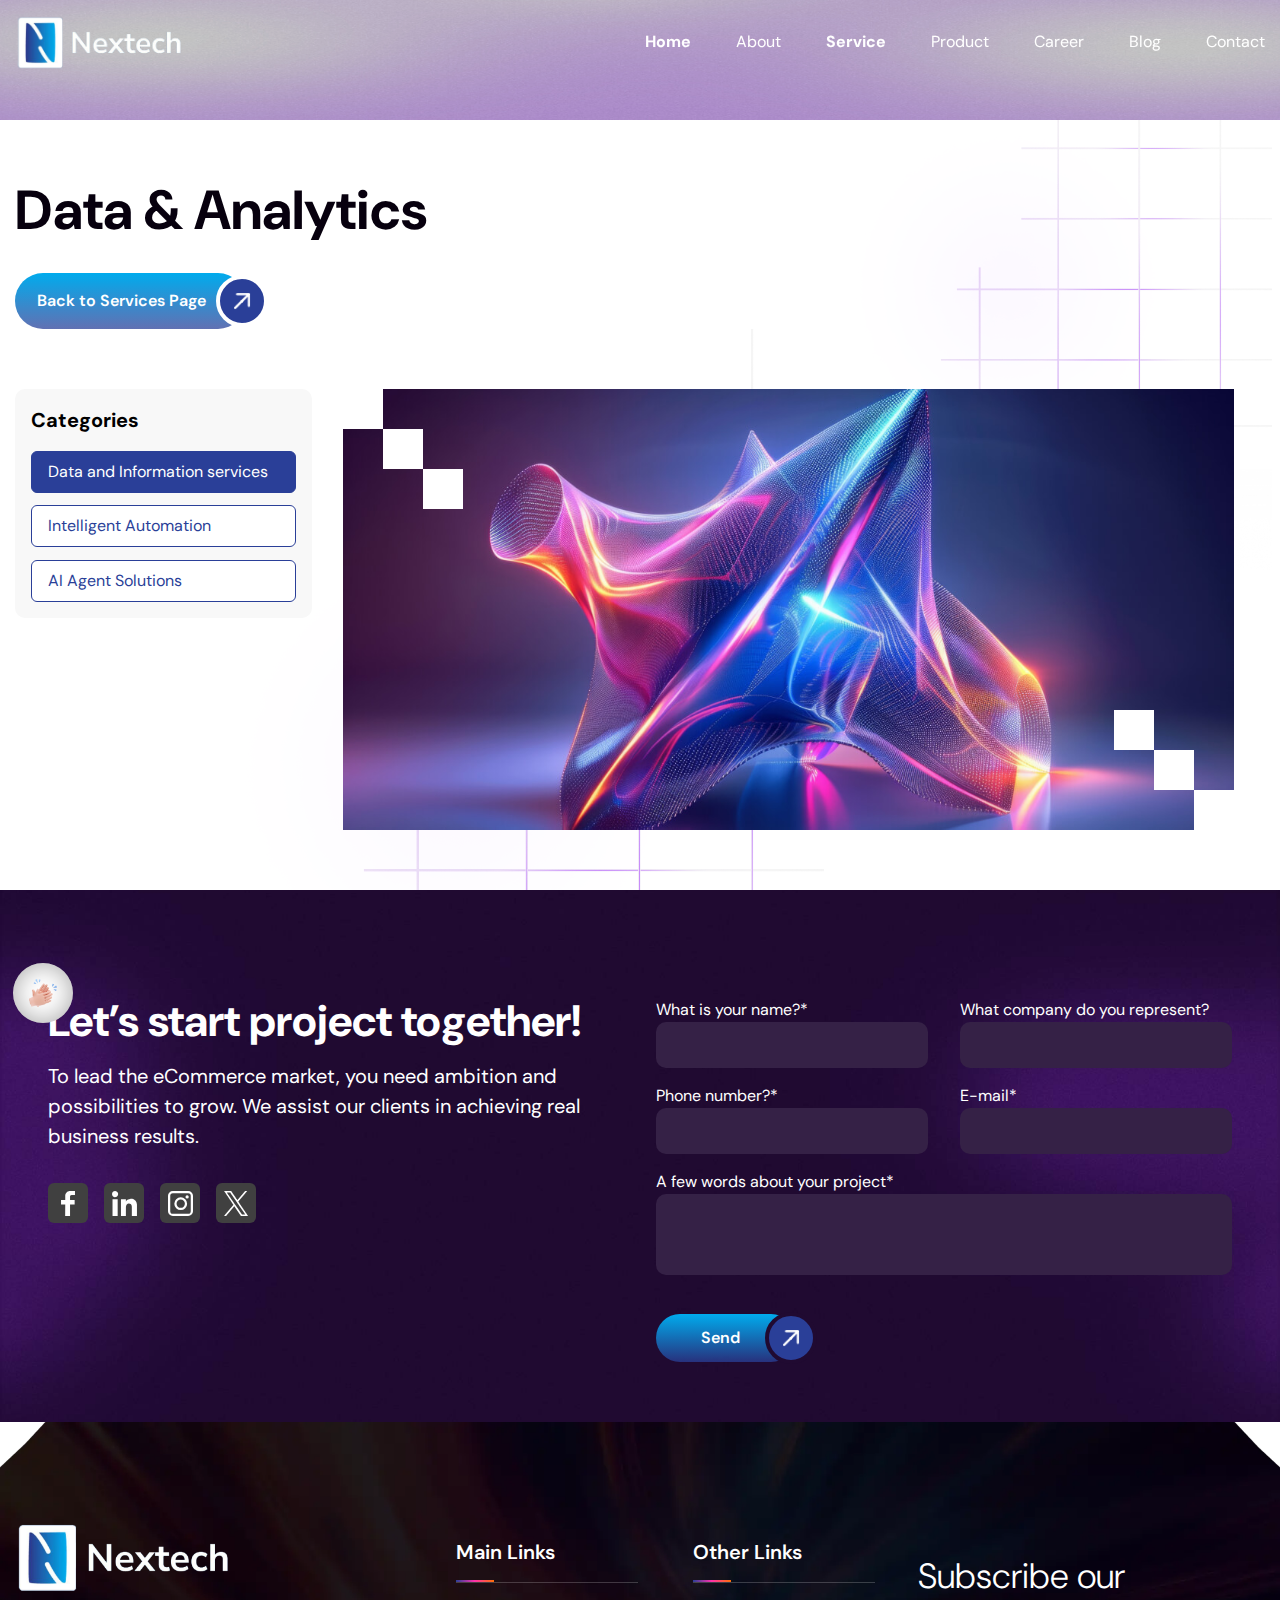
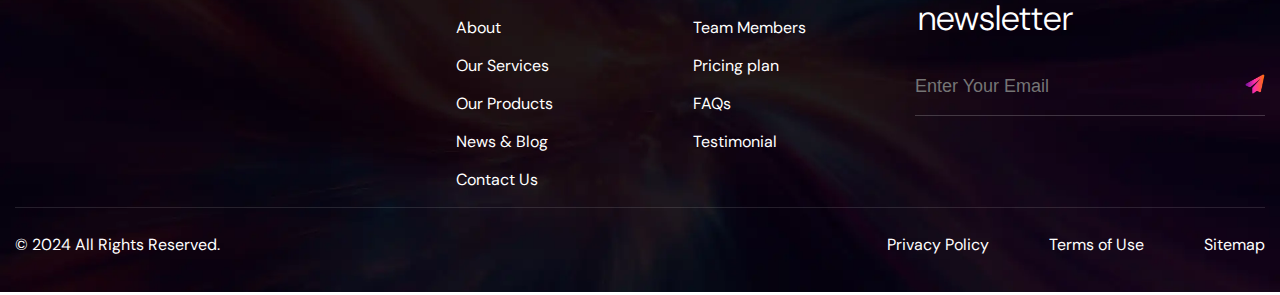
==== commit 1a9ef375: "some changes done in tab section of service details page" ====
--- a/data_analytics.html
+++ b/data_analytics.html
@@ -88,609 +88,620 @@
             <div class="servDetAblt-1 absolute"><img src="./assets/images/Group-3.png" alt=""></div>
         </section>
 
-        <section class="tabsSec sv-secGap padd-bot0 col-100 floatLft relative">
+        <section class="detailsTab col-100 floatLft relative">
             <div class="main-wrapper">
-                <ul class="tabs col-100 floatLft relative">
-                    <li class="tabBtn active" data-id="tab-0">Data and Information services</li>
-                    <li class="tabBtn" data-id="tab-1">Intelligent Automation</li>
-                    <li class="tabBtn" data-id="tab-2">AI Agent Solutions</li>
-                </ul>
+                <section class="tabsSec sv-secGap col-100 floatLft relative">
+                    <div class="main-wrapper floatLft">
+                        <div class="blogCategoTitle col-100 floatLft">
+                            <h6 class="sub-heading">Categories</h6>
+                        </div>
+                        <ul class="tabs col-100 floatLft relative">
+                            <li class="tabBtn active" data-id="tab-0">Data and Information services</li>
+                            <li class="tabBtn" data-id="tab-1">Intelligent Automation</li>
+                            <li class="tabBtn" data-id="tab-2">AI Agent Solutions</li>
+                        </ul>
+                    </div>
+                </section>
+        
+                <section class="detailsContent col-100 floatLft relative">
+                    <section class="tab-content active servDetailContentSec sv-secGap col-100 floatLft relative" id="tab-0">
+                        <div class="servDetAblt-2 absolute"><img src="./assets/images/Group-3.png" alt=""></div>
+                        <div class="main-wrapper">
+                            <div class="servDetContMainImg col-100 floatLft relative">
+                                <span class="imgCornerShapes topShapes absolute"></span>
+                                <span class="imgCornerShapes topShapes absolute"></span>
+                                <span class="imgCornerShapes topShapes absolute"></span>
+                                <img src="./assets/images/img-service1.jpg" alt="Service Feature Image" class="col-100 floatLft">
+                                <span class="imgCornerShapes botShapes absolute"></span>
+                                <span class="imgCornerShapes botShapes absolute"></span>
+                                <span class="imgCornerShapes botShapes absolute"></span>
+                            </div>
+                            <div class="servDetContTxt col-100 floatLft relative">
+                                <div class="servDetContTxtWrapper">
+            
+                                </div>
+                            </div>
+                        </div>
+                    </section>
+            
+                    <section class="tab-content servDetailContentSec sv-secGap col-100 floatLft relative" id="tab-1">
+                        <div class="servDetAblt-2 absolute"><img src="./assets/images/Group-3.png" alt=""></div>
+                        <div class="main-wrapper">
+                            <div class="servDetContMainImg col-100 floatLft relative">
+                                <span class="imgCornerShapes topShapes absolute"></span>
+                                <span class="imgCornerShapes topShapes absolute"></span>
+                                <span class="imgCornerShapes topShapes absolute"></span>
+                                <img src="./assets/images/img-service1.jpg" alt="Service Feature Image" class="col-100 floatLft">
+                                <span class="imgCornerShapes botShapes absolute"></span>
+                                <span class="imgCornerShapes botShapes absolute"></span>
+                                <span class="imgCornerShapes botShapes absolute"></span>
+                            </div>
+                            <div class="servDetContTxt col-100 floatLft relative">
+                                <div class="servDetContTxtWrapper">
+                                    <div class="servDetTxt col-100 floatLft">
+                                        <h5 class="card-heading colorBlue">Automation Solutions</h5>
+                                    </div>
+                                    <div class="servDetTxt col-100 floatLft">
+                                        <h5 class="card-heading">Application Performance Management</h5>
+                                    </div>
+                                    <div class="servDetTxt col-100 floatLft">
+                                        <p class="body-txt justifyTxt">APM ensures optimal performance of software applications,
+                                            enhancing user experience and operational efficiency. Key features include:</p>
+                                    </div>
+                                    <div class="servDetTxt col-100 floatLft">
+                                        <ul class="prodDetUl col-100 floatLft">
+                                            <li>
+                                                <span class="ulPin">
+                                                    <svg xmlns="http://www.w3.org/2000/svg" width="10" height="10"
+                                                        viewBox="0 0 10 10" fill="white">
+                                                        <path
+                                                            d="M9.78837 3.21149L7.14837 0.571488C7.12329 0.546435 7.09278 0.52749 7.0592 0.516118C7.02562 0.504746 6.98988 0.501252 6.95473 0.505907C6.91959 0.510562 6.88599 0.523241 6.85653 0.542963C6.82707 0.562684 6.80254 0.588919 6.78484 0.619638C6.67137 0.832276 6.60237 1.06579 6.58205 1.30595C6.56172 1.54612 6.59051 1.78791 6.66665 2.01659L4.9031 3.78014C4.46759 3.55527 3.98559 3.43523 3.4955 3.42959C3.20155 3.42343 2.90929 3.4755 2.63556 3.58282C2.36184 3.69013 2.11206 3.85056 1.90062 4.05486C1.85732 4.09817 1.833 4.1569 1.833 4.21814C1.833 4.27938 1.85732 4.33811 1.90062 4.38141L3.56929 6.05024L0.916095 9.11826C0.877716 9.16236 0.857494 9.21937 0.859513 9.2778C0.861531 9.33622 0.885639 9.3917 0.926971 9.43304C0.968302 9.47438 1.02378 9.4985 1.0822 9.50053C1.14062 9.50257 1.19764 9.48236 1.24175 9.44399L4.30924 6.79064L5.97822 8.45954C6.02154 8.50282 6.08026 8.52713 6.1415 8.52713C6.20273 8.52713 6.26146 8.50282 6.30477 8.45954C6.66147 8.05198 6.8801 7.54204 6.92938 7.00269C6.97866 6.46333 6.85605 5.92221 6.57912 5.45676L8.34267 3.69321C8.57161 3.76839 8.81334 3.79669 9.05345 3.77642C9.29356 3.75615 9.52713 3.68773 9.74022 3.57524C9.771 3.55757 9.7973 3.53304 9.81706 3.50357C9.83683 3.47409 9.84953 3.44045 9.85419 3.40526C9.85885 3.37008 9.85533 3.33429 9.84392 3.30069C9.8325 3.26708 9.8135 3.23656 9.78837 3.21149Z">
+                                                        </path>
+                                                    </svg>
+                                                </span>
+                                                <p class="body-txt"><span>Monitoring and Diagnostics:</span> Tracking application
+                                                    health and identifying bottlenecks</p>
+                                            </li>
+                                            <li>
+                                                <span class="ulPin">
+                                                    <svg xmlns="http://www.w3.org/2000/svg" width="10" height="10"
+                                                        viewBox="0 0 10 10" fill="white">
+                                                        <path
+                                                            d="M9.78837 3.21149L7.14837 0.571488C7.12329 0.546435 7.09278 0.52749 7.0592 0.516118C7.02562 0.504746 6.98988 0.501252 6.95473 0.505907C6.91959 0.510562 6.88599 0.523241 6.85653 0.542963C6.82707 0.562684 6.80254 0.588919 6.78484 0.619638C6.67137 0.832276 6.60237 1.06579 6.58205 1.30595C6.56172 1.54612 6.59051 1.78791 6.66665 2.01659L4.9031 3.78014C4.46759 3.55527 3.98559 3.43523 3.4955 3.42959C3.20155 3.42343 2.90929 3.4755 2.63556 3.58282C2.36184 3.69013 2.11206 3.85056 1.90062 4.05486C1.85732 4.09817 1.833 4.1569 1.833 4.21814C1.833 4.27938 1.85732 4.33811 1.90062 4.38141L3.56929 6.05024L0.916095 9.11826C0.877716 9.16236 0.857494 9.21937 0.859513 9.2778C0.861531 9.33622 0.885639 9.3917 0.926971 9.43304C0.968302 9.47438 1.02378 9.4985 1.0822 9.50053C1.14062 9.50257 1.19764 9.48236 1.24175 9.44399L4.30924 6.79064L5.97822 8.45954C6.02154 8.50282 6.08026 8.52713 6.1415 8.52713C6.20273 8.52713 6.26146 8.50282 6.30477 8.45954C6.66147 8.05198 6.8801 7.54204 6.92938 7.00269C6.97866 6.46333 6.85605 5.92221 6.57912 5.45676L8.34267 3.69321C8.57161 3.76839 8.81334 3.79669 9.05345 3.77642C9.29356 3.75615 9.52713 3.68773 9.74022 3.57524C9.771 3.55757 9.7973 3.53304 9.81706 3.50357C9.83683 3.47409 9.84953 3.44045 9.85419 3.40526C9.85885 3.37008 9.85533 3.33429 9.84392 3.30069C9.8325 3.26708 9.8135 3.23656 9.78837 3.21149Z">
+                                                        </path>
+                                                    </svg>
+                                                </span>
+                                                <p class="body-txt"><span>Performance Optimization:</span> Tuning applications for
+                                                    efficiency</p>
+                                            </li>
+                                            <li>
+                                                <span class="ulPin">
+                                                    <svg xmlns="http://www.w3.org/2000/svg" width="10" height="10"
+                                                        viewBox="0 0 10 10" fill="white">
+                                                        <path
+                                                            d="M9.78837 3.21149L7.14837 0.571488C7.12329 0.546435 7.09278 0.52749 7.0592 0.516118C7.02562 0.504746 6.98988 0.501252 6.95473 0.505907C6.91959 0.510562 6.88599 0.523241 6.85653 0.542963C6.82707 0.562684 6.80254 0.588919 6.78484 0.619638C6.67137 0.832276 6.60237 1.06579 6.58205 1.30595C6.56172 1.54612 6.59051 1.78791 6.66665 2.01659L4.9031 3.78014C4.46759 3.55527 3.98559 3.43523 3.4955 3.42959C3.20155 3.42343 2.90929 3.4755 2.63556 3.58282C2.36184 3.69013 2.11206 3.85056 1.90062 4.05486C1.85732 4.09817 1.833 4.1569 1.833 4.21814C1.833 4.27938 1.85732 4.33811 1.90062 4.38141L3.56929 6.05024L0.916095 9.11826C0.877716 9.16236 0.857494 9.21937 0.859513 9.2778C0.861531 9.33622 0.885639 9.3917 0.926971 9.43304C0.968302 9.47438 1.02378 9.4985 1.0822 9.50053C1.14062 9.50257 1.19764 9.48236 1.24175 9.44399L4.30924 6.79064L5.97822 8.45954C6.02154 8.50282 6.08026 8.52713 6.1415 8.52713C6.20273 8.52713 6.26146 8.50282 6.30477 8.45954C6.66147 8.05198 6.8801 7.54204 6.92938 7.00269C6.97866 6.46333 6.85605 5.92221 6.57912 5.45676L8.34267 3.69321C8.57161 3.76839 8.81334 3.79669 9.05345 3.77642C9.29356 3.75615 9.52713 3.68773 9.74022 3.57524C9.771 3.55757 9.7973 3.53304 9.81706 3.50357C9.83683 3.47409 9.84953 3.44045 9.85419 3.40526C9.85885 3.37008 9.85533 3.33429 9.84392 3.30069C9.8325 3.26708 9.8135 3.23656 9.78837 3.21149Z">
+                                                        </path>
+                                                    </svg>
+                                                </span>
+                                                <p class="body-txt"><span>User Experience Monitoring:</span> Ensuring a seamless
+                                                    user experience</p>
+                                            </li>
+                                        </ul>
+                                    </div>
+                                    <div class="servDetTxt col-100 floatLft">
+                                        <p class="body-txt justifyTxt"><span>Benefits of APM:</span></p>
+                                    </div>
+                                    <div class="servDetTxt col-100 floatLft">
+                                        <ul class="prodDetUl col-100 floatLft">
+                                            <li>
+                                                <span class="ulPin">
+                                                    <svg xmlns="http://www.w3.org/2000/svg" width="10" height="10"
+                                                        viewBox="0 0 10 10" fill="white">
+                                                        <path
+                                                            d="M9.78837 3.21149L7.14837 0.571488C7.12329 0.546435 7.09278 0.52749 7.0592 0.516118C7.02562 0.504746 6.98988 0.501252 6.95473 0.505907C6.91959 0.510562 6.88599 0.523241 6.85653 0.542963C6.82707 0.562684 6.80254 0.588919 6.78484 0.619638C6.67137 0.832276 6.60237 1.06579 6.58205 1.30595C6.56172 1.54612 6.59051 1.78791 6.66665 2.01659L4.9031 3.78014C4.46759 3.55527 3.98559 3.43523 3.4955 3.42959C3.20155 3.42343 2.90929 3.4755 2.63556 3.58282C2.36184 3.69013 2.11206 3.85056 1.90062 4.05486C1.85732 4.09817 1.833 4.1569 1.833 4.21814C1.833 4.27938 1.85732 4.33811 1.90062 4.38141L3.56929 6.05024L0.916095 9.11826C0.877716 9.16236 0.857494 9.21937 0.859513 9.2778C0.861531 9.33622 0.885639 9.3917 0.926971 9.43304C0.968302 9.47438 1.02378 9.4985 1.0822 9.50053C1.14062 9.50257 1.19764 9.48236 1.24175 9.44399L4.30924 6.79064L5.97822 8.45954C6.02154 8.50282 6.08026 8.52713 6.1415 8.52713C6.20273 8.52713 6.26146 8.50282 6.30477 8.45954C6.66147 8.05198 6.8801 7.54204 6.92938 7.00269C6.97866 6.46333 6.85605 5.92221 6.57912 5.45676L8.34267 3.69321C8.57161 3.76839 8.81334 3.79669 9.05345 3.77642C9.29356 3.75615 9.52713 3.68773 9.74022 3.57524C9.771 3.55757 9.7973 3.53304 9.81706 3.50357C9.83683 3.47409 9.84953 3.44045 9.85419 3.40526C9.85885 3.37008 9.85533 3.33429 9.84392 3.30069C9.8325 3.26708 9.8135 3.23656 9.78837 3.21149Z">
+                                                        </path>
+                                                    </svg>
+                                                </span>
+                                                <p class="body-txt">Reduced downtime and faster issue resolution</p>
+                                            </li>
+                                            <li>
+                                                <span class="ulPin">
+                                                    <svg xmlns="http://www.w3.org/2000/svg" width="10" height="10"
+                                                        viewBox="0 0 10 10" fill="white">
+                                                        <path
+                                                            d="M9.78837 3.21149L7.14837 0.571488C7.12329 0.546435 7.09278 0.52749 7.0592 0.516118C7.02562 0.504746 6.98988 0.501252 6.95473 0.505907C6.91959 0.510562 6.88599 0.523241 6.85653 0.542963C6.82707 0.562684 6.80254 0.588919 6.78484 0.619638C6.67137 0.832276 6.60237 1.06579 6.58205 1.30595C6.56172 1.54612 6.59051 1.78791 6.66665 2.01659L4.9031 3.78014C4.46759 3.55527 3.98559 3.43523 3.4955 3.42959C3.20155 3.42343 2.90929 3.4755 2.63556 3.58282C2.36184 3.69013 2.11206 3.85056 1.90062 4.05486C1.85732 4.09817 1.833 4.1569 1.833 4.21814C1.833 4.27938 1.85732 4.33811 1.90062 4.38141L3.56929 6.05024L0.916095 9.11826C0.877716 9.16236 0.857494 9.21937 0.859513 9.2778C0.861531 9.33622 0.885639 9.3917 0.926971 9.43304C0.968302 9.47438 1.02378 9.4985 1.0822 9.50053C1.14062 9.50257 1.19764 9.48236 1.24175 9.44399L4.30924 6.79064L5.97822 8.45954C6.02154 8.50282 6.08026 8.52713 6.1415 8.52713C6.20273 8.52713 6.26146 8.50282 6.30477 8.45954C6.66147 8.05198 6.8801 7.54204 6.92938 7.00269C6.97866 6.46333 6.85605 5.92221 6.57912 5.45676L8.34267 3.69321C8.57161 3.76839 8.81334 3.79669 9.05345 3.77642C9.29356 3.75615 9.52713 3.68773 9.74022 3.57524C9.771 3.55757 9.7973 3.53304 9.81706 3.50357C9.83683 3.47409 9.84953 3.44045 9.85419 3.40526C9.85885 3.37008 9.85533 3.33429 9.84392 3.30069C9.8325 3.26708 9.8135 3.23656 9.78837 3.21149Z">
+                                                        </path>
+                                                    </svg>
+                                                </span>
+                                                <p class="body-txt">Enhanced user satisfaction</p>
+                                            </li>
+                                            <li>
+                                                <span class="ulPin">
+                                                    <svg xmlns="http://www.w3.org/2000/svg" width="10" height="10"
+                                                        viewBox="0 0 10 10" fill="white">
+                                                        <path
+                                                            d="M9.78837 3.21149L7.14837 0.571488C7.12329 0.546435 7.09278 0.52749 7.0592 0.516118C7.02562 0.504746 6.98988 0.501252 6.95473 0.505907C6.91959 0.510562 6.88599 0.523241 6.85653 0.542963C6.82707 0.562684 6.80254 0.588919 6.78484 0.619638C6.67137 0.832276 6.60237 1.06579 6.58205 1.30595C6.56172 1.54612 6.59051 1.78791 6.66665 2.01659L4.9031 3.78014C4.46759 3.55527 3.98559 3.43523 3.4955 3.42959C3.20155 3.42343 2.90929 3.4755 2.63556 3.58282C2.36184 3.69013 2.11206 3.85056 1.90062 4.05486C1.85732 4.09817 1.833 4.1569 1.833 4.21814C1.833 4.27938 1.85732 4.33811 1.90062 4.38141L3.56929 6.05024L0.916095 9.11826C0.877716 9.16236 0.857494 9.21937 0.859513 9.2778C0.861531 9.33622 0.885639 9.3917 0.926971 9.43304C0.968302 9.47438 1.02378 9.4985 1.0822 9.50053C1.14062 9.50257 1.19764 9.48236 1.24175 9.44399L4.30924 6.79064L5.97822 8.45954C6.02154 8.50282 6.08026 8.52713 6.1415 8.52713C6.20273 8.52713 6.26146 8.50282 6.30477 8.45954C6.66147 8.05198 6.8801 7.54204 6.92938 7.00269C6.97866 6.46333 6.85605 5.92221 6.57912 5.45676L8.34267 3.69321C8.57161 3.76839 8.81334 3.79669 9.05345 3.77642C9.29356 3.75615 9.52713 3.68773 9.74022 3.57524C9.771 3.55757 9.7973 3.53304 9.81706 3.50357C9.83683 3.47409 9.84953 3.44045 9.85419 3.40526C9.85885 3.37008 9.85533 3.33429 9.84392 3.30069C9.8325 3.26708 9.8135 3.23656 9.78837 3.21149Z">
+                                                        </path>
+                                                    </svg>
+                                                </span>
+                                                <p class="body-txt">Efficient resource utilization</p>
+                                            </li>
+                                        </ul>
+                                    </div>
+                                    <div class="servDetTxt col-100 floatLft">
+                                        <h5 class="card-heading">Business Automation</h5>
+                                    </div>
+                                    <div class="servDetTxt col-100 floatLft">
+                                        <p class="body-txt justifyTxt">Business Automation involves the seamless integration of
+                                            technology to automate repetitive tasks and workflows within an organization. Our BA
+                                            solutions streamline processes, reduce manual effort, and enhance overall efficiency.
+                                            Key features include:</p>
+                                    </div>
+                                    <div class="servDetTxt col-100 floatLft">
+                                        <ul class="prodDetUl col-100 floatLft">
+                                            <li>
+                                                <span class="ulPin">
+                                                    <svg xmlns="http://www.w3.org/2000/svg" width="10" height="10"
+                                                        viewBox="0 0 10 10" fill="white">
+                                                        <path
+                                                            d="M9.78837 3.21149L7.14837 0.571488C7.12329 0.546435 7.09278 0.52749 7.0592 0.516118C7.02562 0.504746 6.98988 0.501252 6.95473 0.505907C6.91959 0.510562 6.88599 0.523241 6.85653 0.542963C6.82707 0.562684 6.80254 0.588919 6.78484 0.619638C6.67137 0.832276 6.60237 1.06579 6.58205 1.30595C6.56172 1.54612 6.59051 1.78791 6.66665 2.01659L4.9031 3.78014C4.46759 3.55527 3.98559 3.43523 3.4955 3.42959C3.20155 3.42343 2.90929 3.4755 2.63556 3.58282C2.36184 3.69013 2.11206 3.85056 1.90062 4.05486C1.85732 4.09817 1.833 4.1569 1.833 4.21814C1.833 4.27938 1.85732 4.33811 1.90062 4.38141L3.56929 6.05024L0.916095 9.11826C0.877716 9.16236 0.857494 9.21937 0.859513 9.2778C0.861531 9.33622 0.885639 9.3917 0.926971 9.43304C0.968302 9.47438 1.02378 9.4985 1.0822 9.50053C1.14062 9.50257 1.19764 9.48236 1.24175 9.44399L4.30924 6.79064L5.97822 8.45954C6.02154 8.50282 6.08026 8.52713 6.1415 8.52713C6.20273 8.52713 6.26146 8.50282 6.30477 8.45954C6.66147 8.05198 6.8801 7.54204 6.92938 7.00269C6.97866 6.46333 6.85605 5.92221 6.57912 5.45676L8.34267 3.69321C8.57161 3.76839 8.81334 3.79669 9.05345 3.77642C9.29356 3.75615 9.52713 3.68773 9.74022 3.57524C9.771 3.55757 9.7973 3.53304 9.81706 3.50357C9.83683 3.47409 9.84953 3.44045 9.85419 3.40526C9.85885 3.37008 9.85533 3.33429 9.84392 3.30069C9.8325 3.26708 9.8135 3.23656 9.78837 3.21149Z">
+                                                        </path>
+                                                    </svg>
+                                                </span>
+                                                <p class="body-txt"><span>Workflow Automation: </span> Designing, executing, and
+                                                    monitoring end-to-end processes</p>
+                                            </li>
+                                            <li>
+                                                <span class="ulPin">
+                                                    <svg xmlns="http://www.w3.org/2000/svg" width="10" height="10"
+                                                        viewBox="0 0 10 10" fill="white">
+                                                        <path
+                                                            d="M9.78837 3.21149L7.14837 0.571488C7.12329 0.546435 7.09278 0.52749 7.0592 0.516118C7.02562 0.504746 6.98988 0.501252 6.95473 0.505907C6.91959 0.510562 6.88599 0.523241 6.85653 0.542963C6.82707 0.562684 6.80254 0.588919 6.78484 0.619638C6.67137 0.832276 6.60237 1.06579 6.58205 1.30595C6.56172 1.54612 6.59051 1.78791 6.66665 2.01659L4.9031 3.78014C4.46759 3.55527 3.98559 3.43523 3.4955 3.42959C3.20155 3.42343 2.90929 3.4755 2.63556 3.58282C2.36184 3.69013 2.11206 3.85056 1.90062 4.05486C1.85732 4.09817 1.833 4.1569 1.833 4.21814C1.833 4.27938 1.85732 4.33811 1.90062 4.38141L3.56929 6.05024L0.916095 9.11826C0.877716 9.16236 0.857494 9.21937 0.859513 9.2778C0.861531 9.33622 0.885639 9.3917 0.926971 9.43304C0.968302 9.47438 1.02378 9.4985 1.0822 9.50053C1.14062 9.50257 1.19764 9.48236 1.24175 9.44399L4.30924 6.79064L5.97822 8.45954C6.02154 8.50282 6.08026 8.52713 6.1415 8.52713C6.20273 8.52713 6.26146 8.50282 6.30477 8.45954C6.66147 8.05198 6.8801 7.54204 6.92938 7.00269C6.97866 6.46333 6.85605 5.92221 6.57912 5.45676L8.34267 3.69321C8.57161 3.76839 8.81334 3.79669 9.05345 3.77642C9.29356 3.75615 9.52713 3.68773 9.74022 3.57524C9.771 3.55757 9.7973 3.53304 9.81706 3.50357C9.83683 3.47409 9.84953 3.44045 9.85419 3.40526C9.85885 3.37008 9.85533 3.33429 9.84392 3.30069C9.8325 3.26708 9.8135 3.23656 9.78837 3.21149Z">
+                                                        </path>
+                                                    </svg>
+                                                </span>
+                                                <p class="body-txt"><span>Robotic Process Automation (RPA):</span> Employing
+                                                    software robots to handle rule-based tasks</p>
+                                            </li>
+                                            <li>
+                                                <span class="ulPin">
+                                                    <svg xmlns="http://www.w3.org/2000/svg" width="10" height="10"
+                                                        viewBox="0 0 10 10" fill="white">
+                                                        <path
+                                                            d="M9.78837 3.21149L7.14837 0.571488C7.12329 0.546435 7.09278 0.52749 7.0592 0.516118C7.02562 0.504746 6.98988 0.501252 6.95473 0.505907C6.91959 0.510562 6.88599 0.523241 6.85653 0.542963C6.82707 0.562684 6.80254 0.588919 6.78484 0.619638C6.67137 0.832276 6.60237 1.06579 6.58205 1.30595C6.56172 1.54612 6.59051 1.78791 6.66665 2.01659L4.9031 3.78014C4.46759 3.55527 3.98559 3.43523 3.4955 3.42959C3.20155 3.42343 2.90929 3.4755 2.63556 3.58282C2.36184 3.69013 2.11206 3.85056 1.90062 4.05486C1.85732 4.09817 1.833 4.1569 1.833 4.21814C1.833 4.27938 1.85732 4.33811 1.90062 4.38141L3.56929 6.05024L0.916095 9.11826C0.877716 9.16236 0.857494 9.21937 0.859513 9.2778C0.861531 9.33622 0.885639 9.3917 0.926971 9.43304C0.968302 9.47438 1.02378 9.4985 1.0822 9.50053C1.14062 9.50257 1.19764 9.48236 1.24175 9.44399L4.30924 6.79064L5.97822 8.45954C6.02154 8.50282 6.08026 8.52713 6.1415 8.52713C6.20273 8.52713 6.26146 8.50282 6.30477 8.45954C6.66147 8.05198 6.8801 7.54204 6.92938 7.00269C6.97866 6.46333 6.85605 5.92221 6.57912 5.45676L8.34267 3.69321C8.57161 3.76839 8.81334 3.79669 9.05345 3.77642C9.29356 3.75615 9.52713 3.68773 9.74022 3.57524C9.771 3.55757 9.7973 3.53304 9.81706 3.50357C9.83683 3.47409 9.84953 3.44045 9.85419 3.40526C9.85885 3.37008 9.85533 3.33429 9.84392 3.30069C9.8325 3.26708 9.8135 3.23656 9.78837 3.21149Z">
+                                                        </path>
+                                                    </svg>
+                                                </span>
+                                                <p class="body-txt"><span>UProcess Orchestration:</span> Coordinating multiple
+                                                    systems and applications seamlessly</p>
+                                            </li>
+                                        </ul>
+                                    </div>
+                                    <div class="servDetTxt col-100 floatLft">
+                                        <p class="body-txt justifyTxt"><span>Benefits of BA:</span></p>
+                                    </div>
+                                    <div class="servDetTxt col-100 floatLft">
+                                        <ul class="prodDetUl col-100 floatLft">
+                                            <li>
+                                                <span class="ulPin">
+                                                    <svg xmlns="http://www.w3.org/2000/svg" width="10" height="10"
+                                                        viewBox="0 0 10 10" fill="white">
+                                                        <path
+                                                            d="M9.78837 3.21149L7.14837 0.571488C7.12329 0.546435 7.09278 0.52749 7.0592 0.516118C7.02562 0.504746 6.98988 0.501252 6.95473 0.505907C6.91959 0.510562 6.88599 0.523241 6.85653 0.542963C6.82707 0.562684 6.80254 0.588919 6.78484 0.619638C6.67137 0.832276 6.60237 1.06579 6.58205 1.30595C6.56172 1.54612 6.59051 1.78791 6.66665 2.01659L4.9031 3.78014C4.46759 3.55527 3.98559 3.43523 3.4955 3.42959C3.20155 3.42343 2.90929 3.4755 2.63556 3.58282C2.36184 3.69013 2.11206 3.85056 1.90062 4.05486C1.85732 4.09817 1.833 4.1569 1.833 4.21814C1.833 4.27938 1.85732 4.33811 1.90062 4.38141L3.56929 6.05024L0.916095 9.11826C0.877716 9.16236 0.857494 9.21937 0.859513 9.2778C0.861531 9.33622 0.885639 9.3917 0.926971 9.43304C0.968302 9.47438 1.02378 9.4985 1.0822 9.50053C1.14062 9.50257 1.19764 9.48236 1.24175 9.44399L4.30924 6.79064L5.97822 8.45954C6.02154 8.50282 6.08026 8.52713 6.1415 8.52713C6.20273 8.52713 6.26146 8.50282 6.30477 8.45954C6.66147 8.05198 6.8801 7.54204 6.92938 7.00269C6.97866 6.46333 6.85605 5.92221 6.57912 5.45676L8.34267 3.69321C8.57161 3.76839 8.81334 3.79669 9.05345 3.77642C9.29356 3.75615 9.52713 3.68773 9.74022 3.57524C9.771 3.55757 9.7973 3.53304 9.81706 3.50357C9.83683 3.47409 9.84953 3.44045 9.85419 3.40526C9.85885 3.37008 9.85533 3.33429 9.84392 3.30069C9.8325 3.26708 9.8135 3.23656 9.78837 3.21149Z">
+                                                        </path>
+                                                    </svg>
+                                                </span>
+                                                <p class="body-txt">Faster execution of tasks</p>
+                                            </li>
+                                            <li>
+                                                <span class="ulPin">
+                                                    <svg xmlns="http://www.w3.org/2000/svg" width="10" height="10"
+                                                        viewBox="0 0 10 10" fill="white">
+                                                        <path
+                                                            d="M9.78837 3.21149L7.14837 0.571488C7.12329 0.546435 7.09278 0.52749 7.0592 0.516118C7.02562 0.504746 6.98988 0.501252 6.95473 0.505907C6.91959 0.510562 6.88599 0.523241 6.85653 0.542963C6.82707 0.562684 6.80254 0.588919 6.78484 0.619638C6.67137 0.832276 6.60237 1.06579 6.58205 1.30595C6.56172 1.54612 6.59051 1.78791 6.66665 2.01659L4.9031 3.78014C4.46759 3.55527 3.98559 3.43523 3.4955 3.42959C3.20155 3.42343 2.90929 3.4755 2.63556 3.58282C2.36184 3.69013 2.11206 3.85056 1.90062 4.05486C1.85732 4.09817 1.833 4.1569 1.833 4.21814C1.833 4.27938 1.85732 4.33811 1.90062 4.38141L3.56929 6.05024L0.916095 9.11826C0.877716 9.16236 0.857494 9.21937 0.859513 9.2778C0.861531 9.33622 0.885639 9.3917 0.926971 9.43304C0.968302 9.47438 1.02378 9.4985 1.0822 9.50053C1.14062 9.50257 1.19764 9.48236 1.24175 9.44399L4.30924 6.79064L5.97822 8.45954C6.02154 8.50282 6.08026 8.52713 6.1415 8.52713C6.20273 8.52713 6.26146 8.50282 6.30477 8.45954C6.66147 8.05198 6.8801 7.54204 6.92938 7.00269C6.97866 6.46333 6.85605 5.92221 6.57912 5.45676L8.34267 3.69321C8.57161 3.76839 8.81334 3.79669 9.05345 3.77642C9.29356 3.75615 9.52713 3.68773 9.74022 3.57524C9.771 3.55757 9.7973 3.53304 9.81706 3.50357C9.83683 3.47409 9.84953 3.44045 9.85419 3.40526C9.85885 3.37008 9.85533 3.33429 9.84392 3.30069C9.8325 3.26708 9.8135 3.23656 9.78837 3.21149Z">
+                                                        </path>
+                                                    </svg>
+                                                </span>
+                                                <p class="body-txt">Improved accuracy and consistency</p>
+                                            </li>
+                                            <li>
+                                                <span class="ulPin">
+                                                    <svg xmlns="http://www.w3.org/2000/svg" width="10" height="10"
+                                                        viewBox="0 0 10 10" fill="white">
+                                                        <path
+                                                            d="M9.78837 3.21149L7.14837 0.571488C7.12329 0.546435 7.09278 0.52749 7.0592 0.516118C7.02562 0.504746 6.98988 0.501252 6.95473 0.505907C6.91959 0.510562 6.88599 0.523241 6.85653 0.542963C6.82707 0.562684 6.80254 0.588919 6.78484 0.619638C6.67137 0.832276 6.60237 1.06579 6.58205 1.30595C6.56172 1.54612 6.59051 1.78791 6.66665 2.01659L4.9031 3.78014C4.46759 3.55527 3.98559 3.43523 3.4955 3.42959C3.20155 3.42343 2.90929 3.4755 2.63556 3.58282C2.36184 3.69013 2.11206 3.85056 1.90062 4.05486C1.85732 4.09817 1.833 4.1569 1.833 4.21814C1.833 4.27938 1.85732 4.33811 1.90062 4.38141L3.56929 6.05024L0.916095 9.11826C0.877716 9.16236 0.857494 9.21937 0.859513 9.2778C0.861531 9.33622 0.885639 9.3917 0.926971 9.43304C0.968302 9.47438 1.02378 9.4985 1.0822 9.50053C1.14062 9.50257 1.19764 9.48236 1.24175 9.44399L4.30924 6.79064L5.97822 8.45954C6.02154 8.50282 6.08026 8.52713 6.1415 8.52713C6.20273 8.52713 6.26146 8.50282 6.30477 8.45954C6.66147 8.05198 6.8801 7.54204 6.92938 7.00269C6.97866 6.46333 6.85605 5.92221 6.57912 5.45676L8.34267 3.69321C8.57161 3.76839 8.81334 3.79669 9.05345 3.77642C9.29356 3.75615 9.52713 3.68773 9.74022 3.57524C9.771 3.55757 9.7973 3.53304 9.81706 3.50357C9.83683 3.47409 9.84953 3.44045 9.85419 3.40526C9.85885 3.37008 9.85533 3.33429 9.84392 3.30069C9.8325 3.26708 9.8135 3.23656 9.78837 3.21149Z">
+                                                        </path>
+                                                    </svg>
+                                                </span>
+                                                <p class="body-txt">Enhanced customer experience</p>
+                                            </li>
+                                        </ul>
+                                    </div>
+                                    <div class="servDetTxt col-100 floatLft">
+                                        <h5 class="card-heading">Infrastructure Monitoring</h5>
+                                    </div>
+                                    <div class="servDetTxt col-100 floatLft">
+                                        <p class="body-txt justifyTxt">Decision Management focuses on automating and optimizing
+                                            decision-making processes to drive strategic outcomes. Key features include:</p>
+                                    </div>
+                                    <div class="servDetTxt col-100 floatLft">
+                                        <ul class="prodDetUl col-100 floatLft">
+                                            <li>
+                                                <span class="ulPin">
+                                                    <svg xmlns="http://www.w3.org/2000/svg" width="10" height="10"
+                                                        viewBox="0 0 10 10" fill="white">
+                                                        <path
+                                                            d="M9.78837 3.21149L7.14837 0.571488C7.12329 0.546435 7.09278 0.52749 7.0592 0.516118C7.02562 0.504746 6.98988 0.501252 6.95473 0.505907C6.91959 0.510562 6.88599 0.523241 6.85653 0.542963C6.82707 0.562684 6.80254 0.588919 6.78484 0.619638C6.67137 0.832276 6.60237 1.06579 6.58205 1.30595C6.56172 1.54612 6.59051 1.78791 6.66665 2.01659L4.9031 3.78014C4.46759 3.55527 3.98559 3.43523 3.4955 3.42959C3.20155 3.42343 2.90929 3.4755 2.63556 3.58282C2.36184 3.69013 2.11206 3.85056 1.90062 4.05486C1.85732 4.09817 1.833 4.1569 1.833 4.21814C1.833 4.27938 1.85732 4.33811 1.90062 4.38141L3.56929 6.05024L0.916095 9.11826C0.877716 9.16236 0.857494 9.21937 0.859513 9.2778C0.861531 9.33622 0.885639 9.3917 0.926971 9.43304C0.968302 9.47438 1.02378 9.4985 1.0822 9.50053C1.14062 9.50257 1.19764 9.48236 1.24175 9.44399L4.30924 6.79064L5.97822 8.45954C6.02154 8.50282 6.08026 8.52713 6.1415 8.52713C6.20273 8.52713 6.26146 8.50282 6.30477 8.45954C6.66147 8.05198 6.8801 7.54204 6.92938 7.00269C6.97866 6.46333 6.85605 5.92221 6.57912 5.45676L8.34267 3.69321C8.57161 3.76839 8.81334 3.79669 9.05345 3.77642C9.29356 3.75615 9.52713 3.68773 9.74022 3.57524C9.771 3.55757 9.7973 3.53304 9.81706 3.50357C9.83683 3.47409 9.84953 3.44045 9.85419 3.40526C9.85885 3.37008 9.85533 3.33429 9.84392 3.30069C9.8325 3.26708 9.8135 3.23656 9.78837 3.21149Z">
+                                                        </path>
+                                                    </svg>
+                                                </span>
+                                                <p class="body-txt"><span>Business Rules Management: </span> Defining and managing
+                                                    business rules</p>
+                                            </li>
+                                            <li>
+                                                <span class="ulPin">
+                                                    <svg xmlns="http://www.w3.org/2000/svg" width="10" height="10"
+                                                        viewBox="0 0 10 10" fill="white">
+                                                        <path
+                                                            d="M9.78837 3.21149L7.14837 0.571488C7.12329 0.546435 7.09278 0.52749 7.0592 0.516118C7.02562 0.504746 6.98988 0.501252 6.95473 0.505907C6.91959 0.510562 6.88599 0.523241 6.85653 0.542963C6.82707 0.562684 6.80254 0.588919 6.78484 0.619638C6.67137 0.832276 6.60237 1.06579 6.58205 1.30595C6.56172 1.54612 6.59051 1.78791 6.66665 2.01659L4.9031 3.78014C4.46759 3.55527 3.98559 3.43523 3.4955 3.42959C3.20155 3.42343 2.90929 3.4755 2.63556 3.58282C2.36184 3.69013 2.11206 3.85056 1.90062 4.05486C1.85732 4.09817 1.833 4.1569 1.833 4.21814C1.833 4.27938 1.85732 4.33811 1.90062 4.38141L3.56929 6.05024L0.916095 9.11826C0.877716 9.16236 0.857494 9.21937 0.859513 9.2778C0.861531 9.33622 0.885639 9.3917 0.926971 9.43304C0.968302 9.47438 1.02378 9.4985 1.0822 9.50053C1.14062 9.50257 1.19764 9.48236 1.24175 9.44399L4.30924 6.79064L5.97822 8.45954C6.02154 8.50282 6.08026 8.52713 6.1415 8.52713C6.20273 8.52713 6.26146 8.50282 6.30477 8.45954C6.66147 8.05198 6.8801 7.54204 6.92938 7.00269C6.97866 6.46333 6.85605 5.92221 6.57912 5.45676L8.34267 3.69321C8.57161 3.76839 8.81334 3.79669 9.05345 3.77642C9.29356 3.75615 9.52713 3.68773 9.74022 3.57524C9.771 3.55757 9.7973 3.53304 9.81706 3.50357C9.83683 3.47409 9.84953 3.44045 9.85419 3.40526C9.85885 3.37008 9.85533 3.33429 9.84392 3.30069C9.8325 3.26708 9.8135 3.23656 9.78837 3.21149Z">
+                                                        </path>
+                                                    </svg>
+                                                </span>
+                                                <p class="body-txt"><span>Predictive Analytics:</span> Leveraging data for informed
+                                                    decision-making</p>
+                                            </li>
+                                            <li>
+                                                <span class="ulPin">
+                                                    <svg xmlns="http://www.w3.org/2000/svg" width="10" height="10"
+                                                        viewBox="0 0 10 10" fill="white">
+                                                        <path
+                                                            d="M9.78837 3.21149L7.14837 0.571488C7.12329 0.546435 7.09278 0.52749 7.0592 0.516118C7.02562 0.504746 6.98988 0.501252 6.95473 0.505907C6.91959 0.510562 6.88599 0.523241 6.85653 0.542963C6.82707 0.562684 6.80254 0.588919 6.78484 0.619638C6.67137 0.832276 6.60237 1.06579 6.58205 1.30595C6.56172 1.54612 6.59051 1.78791 6.66665 2.01659L4.9031 3.78014C4.46759 3.55527 3.98559 3.43523 3.4955 3.42959C3.20155 3.42343 2.90929 3.4755 2.63556 3.58282C2.36184 3.69013 2.11206 3.85056 1.90062 4.05486C1.85732 4.09817 1.833 4.1569 1.833 4.21814C1.833 4.27938 1.85732 4.33811 1.90062 4.38141L3.56929 6.05024L0.916095 9.11826C0.877716 9.16236 0.857494 9.21937 0.859513 9.2778C0.861531 9.33622 0.885639 9.3917 0.926971 9.43304C0.968302 9.47438 1.02378 9.4985 1.0822 9.50053C1.14062 9.50257 1.19764 9.48236 1.24175 9.44399L4.30924 6.79064L5.97822 8.45954C6.02154 8.50282 6.08026 8.52713 6.1415 8.52713C6.20273 8.52713 6.26146 8.50282 6.30477 8.45954C6.66147 8.05198 6.8801 7.54204 6.92938 7.00269C6.97866 6.46333 6.85605 5.92221 6.57912 5.45676L8.34267 3.69321C8.57161 3.76839 8.81334 3.79669 9.05345 3.77642C9.29356 3.75615 9.52713 3.68773 9.74022 3.57524C9.771 3.55757 9.7973 3.53304 9.81706 3.50357C9.83683 3.47409 9.84953 3.44045 9.85419 3.40526C9.85885 3.37008 9.85533 3.33429 9.84392 3.30069C9.8325 3.26708 9.8135 3.23656 9.78837 3.21149Z">
+                                                        </path>
+                                                    </svg>
+                                                </span>
+                                                <p class="body-txt"><span>Machine Learning Models:</span> Automating decisions based
+                                                    on patterns and predictions</p>
+                                            </li>
+                                        </ul>
+                                    </div>
+                                    <div class="servDetTxt col-100 floatLft">
+                                        <p class="body-txt justifyTxt"><span>Benefits of Decision Management:</span></p>
+                                    </div>
+                                    <div class="servDetTxt col-100 floatLft">
+                                        <ul class="prodDetUl col-100 floatLft">
+                                            <li>
+                                                <span class="ulPin">
+                                                    <svg xmlns="http://www.w3.org/2000/svg" width="10" height="10"
+                                                        viewBox="0 0 10 10" fill="white">
+                                                        <path
+                                                            d="M9.78837 3.21149L7.14837 0.571488C7.12329 0.546435 7.09278 0.52749 7.0592 0.516118C7.02562 0.504746 6.98988 0.501252 6.95473 0.505907C6.91959 0.510562 6.88599 0.523241 6.85653 0.542963C6.82707 0.562684 6.80254 0.588919 6.78484 0.619638C6.67137 0.832276 6.60237 1.06579 6.58205 1.30595C6.56172 1.54612 6.59051 1.78791 6.66665 2.01659L4.9031 3.78014C4.46759 3.55527 3.98559 3.43523 3.4955 3.42959C3.20155 3.42343 2.90929 3.4755 2.63556 3.58282C2.36184 3.69013 2.11206 3.85056 1.90062 4.05486C1.85732 4.09817 1.833 4.1569 1.833 4.21814C1.833 4.27938 1.85732 4.33811 1.90062 4.38141L3.56929 6.05024L0.916095 9.11826C0.877716 9.16236 0.857494 9.21937 0.859513 9.2778C0.861531 9.33622 0.885639 9.3917 0.926971 9.43304C0.968302 9.47438 1.02378 9.4985 1.0822 9.50053C1.14062 9.50257 1.19764 9.48236 1.24175 9.44399L4.30924 6.79064L5.97822 8.45954C6.02154 8.50282 6.08026 8.52713 6.1415 8.52713C6.20273 8.52713 6.26146 8.50282 6.30477 8.45954C6.66147 8.05198 6.8801 7.54204 6.92938 7.00269C6.97866 6.46333 6.85605 5.92221 6.57912 5.45676L8.34267 3.69321C8.57161 3.76839 8.81334 3.79669 9.05345 3.77642C9.29356 3.75615 9.52713 3.68773 9.74022 3.57524C9.771 3.55757 9.7973 3.53304 9.81706 3.50357C9.83683 3.47409 9.84953 3.44045 9.85419 3.40526C9.85885 3.37008 9.85533 3.33429 9.84392 3.30069C9.8325 3.26708 9.8135 3.23656 9.78837 3.21149Z">
+                                                        </path>
+                                                    </svg>
+                                                </span>
+                                                <p class="body-txt">Consistent and data-driven decision-making</p>
+                                            </li>
+                                            <li>
+                                                <span class="ulPin">
+                                                    <svg xmlns="http://www.w3.org/2000/svg" width="10" height="10"
+                                                        viewBox="0 0 10 10" fill="white">
+                                                        <path
+                                                            d="M9.78837 3.21149L7.14837 0.571488C7.12329 0.546435 7.09278 0.52749 7.0592 0.516118C7.02562 0.504746 6.98988 0.501252 6.95473 0.505907C6.91959 0.510562 6.88599 0.523241 6.85653 0.542963C6.82707 0.562684 6.80254 0.588919 6.78484 0.619638C6.67137 0.832276 6.60237 1.06579 6.58205 1.30595C6.56172 1.54612 6.59051 1.78791 6.66665 2.01659L4.9031 3.78014C4.46759 3.55527 3.98559 3.43523 3.4955 3.42959C3.20155 3.42343 2.90929 3.4755 2.63556 3.58282C2.36184 3.69013 2.11206 3.85056 1.90062 4.05486C1.85732 4.09817 1.833 4.1569 1.833 4.21814C1.833 4.27938 1.85732 4.33811 1.90062 4.38141L3.56929 6.05024L0.916095 9.11826C0.877716 9.16236 0.857494 9.21937 0.859513 9.2778C0.861531 9.33622 0.885639 9.3917 0.926971 9.43304C0.968302 9.47438 1.02378 9.4985 1.0822 9.50053C1.14062 9.50257 1.19764 9.48236 1.24175 9.44399L4.30924 6.79064L5.97822 8.45954C6.02154 8.50282 6.08026 8.52713 6.1415 8.52713C6.20273 8.52713 6.26146 8.50282 6.30477 8.45954C6.66147 8.05198 6.8801 7.54204 6.92938 7.00269C6.97866 6.46333 6.85605 5.92221 6.57912 5.45676L8.34267 3.69321C8.57161 3.76839 8.81334 3.79669 9.05345 3.77642C9.29356 3.75615 9.52713 3.68773 9.74022 3.57524C9.771 3.55757 9.7973 3.53304 9.81706 3.50357C9.83683 3.47409 9.84953 3.44045 9.85419 3.40526C9.85885 3.37008 9.85533 3.33429 9.84392 3.30069C9.8325 3.26708 9.8135 3.23656 9.78837 3.21149Z">
+                                                        </path>
+                                                    </svg>
+                                                </span>
+                                                <p class="body-txt">Agility in adapting to changing conditions</p>
+                                            </li>
+                                            <li>
+                                                <span class="ulPin">
+                                                    <svg xmlns="http://www.w3.org/2000/svg" width="10" height="10"
+                                                        viewBox="0 0 10 10" fill="white">
+                                                        <path
+                                                            d="M9.78837 3.21149L7.14837 0.571488C7.12329 0.546435 7.09278 0.52749 7.0592 0.516118C7.02562 0.504746 6.98988 0.501252 6.95473 0.505907C6.91959 0.510562 6.88599 0.523241 6.85653 0.542963C6.82707 0.562684 6.80254 0.588919 6.78484 0.619638C6.67137 0.832276 6.60237 1.06579 6.58205 1.30595C6.56172 1.54612 6.59051 1.78791 6.66665 2.01659L4.9031 3.78014C4.46759 3.55527 3.98559 3.43523 3.4955 3.42959C3.20155 3.42343 2.90929 3.4755 2.63556 3.58282C2.36184 3.69013 2.11206 3.85056 1.90062 4.05486C1.85732 4.09817 1.833 4.1569 1.833 4.21814C1.833 4.27938 1.85732 4.33811 1.90062 4.38141L3.56929 6.05024L0.916095 9.11826C0.877716 9.16236 0.857494 9.21937 0.859513 9.2778C0.861531 9.33622 0.885639 9.3917 0.926971 9.43304C0.968302 9.47438 1.02378 9.4985 1.0822 9.50053C1.14062 9.50257 1.19764 9.48236 1.24175 9.44399L4.30924 6.79064L5.97822 8.45954C6.02154 8.50282 6.08026 8.52713 6.1415 8.52713C6.20273 8.52713 6.26146 8.50282 6.30477 8.45954C6.66147 8.05198 6.8801 7.54204 6.92938 7.00269C6.97866 6.46333 6.85605 5.92221 6.57912 5.45676L8.34267 3.69321C8.57161 3.76839 8.81334 3.79669 9.05345 3.77642C9.29356 3.75615 9.52713 3.68773 9.74022 3.57524C9.771 3.55757 9.7973 3.53304 9.81706 3.50357C9.83683 3.47409 9.84953 3.44045 9.85419 3.40526C9.85885 3.37008 9.85533 3.33429 9.84392 3.30069C9.8325 3.26708 9.8135 3.23656 9.78837 3.21149Z">
+                                                        </path>
+                                                    </svg>
+                                                </span>
+                                                <p class="body-txt">Better risk management</p>
+                                            </li>
+                                        </ul>
+                                    </div>
+                                    <div class="servDetTxt col-100 floatLft">
+                                        <h5 class="card-heading">Digital Experience Monitoring</h5>
+                                    </div>
+                                    <div class="servDetTxt col-100 floatLft">
+                                        <p class="body-txt justifyTxt">CM encompasses the management of an organization’s content
+                                            throughout its lifecycle, ensuring compliance, security, and accessibility. Key features
+                                            include:</p>
+                                    </div>
+                                    <div class="servDetTxt col-100 floatLft">
+                                        <ul class="prodDetUl col-100 floatLft">
+                                            <li>
+                                                <span class="ulPin">
+                                                    <svg xmlns="http://www.w3.org/2000/svg" width="10" height="10"
+                                                        viewBox="0 0 10 10" fill="white">
+                                                        <path
+                                                            d="M9.78837 3.21149L7.14837 0.571488C7.12329 0.546435 7.09278 0.52749 7.0592 0.516118C7.02562 0.504746 6.98988 0.501252 6.95473 0.505907C6.91959 0.510562 6.88599 0.523241 6.85653 0.542963C6.82707 0.562684 6.80254 0.588919 6.78484 0.619638C6.67137 0.832276 6.60237 1.06579 6.58205 1.30595C6.56172 1.54612 6.59051 1.78791 6.66665 2.01659L4.9031 3.78014C4.46759 3.55527 3.98559 3.43523 3.4955 3.42959C3.20155 3.42343 2.90929 3.4755 2.63556 3.58282C2.36184 3.69013 2.11206 3.85056 1.90062 4.05486C1.85732 4.09817 1.833 4.1569 1.833 4.21814C1.833 4.27938 1.85732 4.33811 1.90062 4.38141L3.56929 6.05024L0.916095 9.11826C0.877716 9.16236 0.857494 9.21937 0.859513 9.2778C0.861531 9.33622 0.885639 9.3917 0.926971 9.43304C0.968302 9.47438 1.02378 9.4985 1.0822 9.50053C1.14062 9.50257 1.19764 9.48236 1.24175 9.44399L4.30924 6.79064L5.97822 8.45954C6.02154 8.50282 6.08026 8.52713 6.1415 8.52713C6.20273 8.52713 6.26146 8.50282 6.30477 8.45954C6.66147 8.05198 6.8801 7.54204 6.92938 7.00269C6.97866 6.46333 6.85605 5.92221 6.57912 5.45676L8.34267 3.69321C8.57161 3.76839 8.81334 3.79669 9.05345 3.77642C9.29356 3.75615 9.52713 3.68773 9.74022 3.57524C9.771 3.55757 9.7973 3.53304 9.81706 3.50357C9.83683 3.47409 9.84953 3.44045 9.85419 3.40526C9.85885 3.37008 9.85533 3.33429 9.84392 3.30069C9.8325 3.26708 9.8135 3.23656 9.78837 3.21149Z">
+                                                        </path>
+                                                    </svg>
+                                                </span>
+                                                <p class="body-txt"><span>Document Management: </span> Storing, organizing, and
+                                                    retrieving documents</p>
+                                            </li>
+                                            <li>
+                                                <span class="ulPin">
+                                                    <svg xmlns="http://www.w3.org/2000/svg" width="10" height="10"
+                                                        viewBox="0 0 10 10" fill="white">
+                                                        <path
+                                                            d="M9.78837 3.21149L7.14837 0.571488C7.12329 0.546435 7.09278 0.52749 7.0592 0.516118C7.02562 0.504746 6.98988 0.501252 6.95473 0.505907C6.91959 0.510562 6.88599 0.523241 6.85653 0.542963C6.82707 0.562684 6.80254 0.588919 6.78484 0.619638C6.67137 0.832276 6.60237 1.06579 6.58205 1.30595C6.56172 1.54612 6.59051 1.78791 6.66665 2.01659L4.9031 3.78014C4.46759 3.55527 3.98559 3.43523 3.4955 3.42959C3.20155 3.42343 2.90929 3.4755 2.63556 3.58282C2.36184 3.69013 2.11206 3.85056 1.90062 4.05486C1.85732 4.09817 1.833 4.1569 1.833 4.21814C1.833 4.27938 1.85732 4.33811 1.90062 4.38141L3.56929 6.05024L0.916095 9.11826C0.877716 9.16236 0.857494 9.21937 0.859513 9.2778C0.861531 9.33622 0.885639 9.3917 0.926971 9.43304C0.968302 9.47438 1.02378 9.4985 1.0822 9.50053C1.14062 9.50257 1.19764 9.48236 1.24175 9.44399L4.30924 6.79064L5.97822 8.45954C6.02154 8.50282 6.08026 8.52713 6.1415 8.52713C6.20273 8.52713 6.26146 8.50282 6.30477 8.45954C6.66147 8.05198 6.8801 7.54204 6.92938 7.00269C6.97866 6.46333 6.85605 5.92221 6.57912 5.45676L8.34267 3.69321C8.57161 3.76839 8.81334 3.79669 9.05345 3.77642C9.29356 3.75615 9.52713 3.68773 9.74022 3.57524C9.771 3.55757 9.7973 3.53304 9.81706 3.50357C9.83683 3.47409 9.84953 3.44045 9.85419 3.40526C9.85885 3.37008 9.85533 3.33429 9.84392 3.30069C9.8325 3.26708 9.8135 3.23656 9.78837 3.21149Z">
+                                                        </path>
+                                                    </svg>
+                                                </span>
+                                                <p class="body-txt"><span>Records Management:</span> Ensuring compliance and
+                                                    retention of records</p>
+                                            </li>
+                                            <li>
+                                                <span class="ulPin">
+                                                    <svg xmlns="http://www.w3.org/2000/svg" width="10" height="10"
+                                                        viewBox="0 0 10 10" fill="white">
+                                                        <path
+                                                            d="M9.78837 3.21149L7.14837 0.571488C7.12329 0.546435 7.09278 0.52749 7.0592 0.516118C7.02562 0.504746 6.98988 0.501252 6.95473 0.505907C6.91959 0.510562 6.88599 0.523241 6.85653 0.542963C6.82707 0.562684 6.80254 0.588919 6.78484 0.619638C6.67137 0.832276 6.60237 1.06579 6.58205 1.30595C6.56172 1.54612 6.59051 1.78791 6.66665 2.01659L4.9031 3.78014C4.46759 3.55527 3.98559 3.43523 3.4955 3.42959C3.20155 3.42343 2.90929 3.4755 2.63556 3.58282C2.36184 3.69013 2.11206 3.85056 1.90062 4.05486C1.85732 4.09817 1.833 4.1569 1.833 4.21814C1.833 4.27938 1.85732 4.33811 1.90062 4.38141L3.56929 6.05024L0.916095 9.11826C0.877716 9.16236 0.857494 9.21937 0.859513 9.2778C0.861531 9.33622 0.885639 9.3917 0.926971 9.43304C0.968302 9.47438 1.02378 9.4985 1.0822 9.50053C1.14062 9.50257 1.19764 9.48236 1.24175 9.44399L4.30924 6.79064L5.97822 8.45954C6.02154 8.50282 6.08026 8.52713 6.1415 8.52713C6.20273 8.52713 6.26146 8.50282 6.30477 8.45954C6.66147 8.05198 6.8801 7.54204 6.92938 7.00269C6.97866 6.46333 6.85605 5.92221 6.57912 5.45676L8.34267 3.69321C8.57161 3.76839 8.81334 3.79669 9.05345 3.77642C9.29356 3.75615 9.52713 3.68773 9.74022 3.57524C9.771 3.55757 9.7973 3.53304 9.81706 3.50357C9.83683 3.47409 9.84953 3.44045 9.85419 3.40526C9.85885 3.37008 9.85533 3.33429 9.84392 3.30069C9.8325 3.26708 9.8135 3.23656 9.78837 3.21149Z">
+                                                        </path>
+                                                    </svg>
+                                                </span>
+                                                <p class="body-txt"><span>Collaboration Tools:</span> Facilitating teamwork and
+                                                    knowledge sharing</p>
+                                            </li>
+                                        </ul>
+                                    </div>
+                                    <div class="servDetTxt col-100 floatLft">
+                                        <p class="body-txt justifyTxt"><span>Benefits of ECM:</span></p>
+                                    </div>
+                                    <div class="servDetTxt col-100 floatLft">
+                                        <ul class="prodDetUl col-100 floatLft">
+                                            <li>
+                                                <span class="ulPin">
+                                                    <svg xmlns="http://www.w3.org/2000/svg" width="10" height="10"
+                                                        viewBox="0 0 10 10" fill="white">
+                                                        <path
+                                                            d="M9.78837 3.21149L7.14837 0.571488C7.12329 0.546435 7.09278 0.52749 7.0592 0.516118C7.02562 0.504746 6.98988 0.501252 6.95473 0.505907C6.91959 0.510562 6.88599 0.523241 6.85653 0.542963C6.82707 0.562684 6.80254 0.588919 6.78484 0.619638C6.67137 0.832276 6.60237 1.06579 6.58205 1.30595C6.56172 1.54612 6.59051 1.78791 6.66665 2.01659L4.9031 3.78014C4.46759 3.55527 3.98559 3.43523 3.4955 3.42959C3.20155 3.42343 2.90929 3.4755 2.63556 3.58282C2.36184 3.69013 2.11206 3.85056 1.90062 4.05486C1.85732 4.09817 1.833 4.1569 1.833 4.21814C1.833 4.27938 1.85732 4.33811 1.90062 4.38141L3.56929 6.05024L0.916095 9.11826C0.877716 9.16236 0.857494 9.21937 0.859513 9.2778C0.861531 9.33622 0.885639 9.3917 0.926971 9.43304C0.968302 9.47438 1.02378 9.4985 1.0822 9.50053C1.14062 9.50257 1.19764 9.48236 1.24175 9.44399L4.30924 6.79064L5.97822 8.45954C6.02154 8.50282 6.08026 8.52713 6.1415 8.52713C6.20273 8.52713 6.26146 8.50282 6.30477 8.45954C6.66147 8.05198 6.8801 7.54204 6.92938 7.00269C6.97866 6.46333 6.85605 5.92221 6.57912 5.45676L8.34267 3.69321C8.57161 3.76839 8.81334 3.79669 9.05345 3.77642C9.29356 3.75615 9.52713 3.68773 9.74022 3.57524C9.771 3.55757 9.7973 3.53304 9.81706 3.50357C9.83683 3.47409 9.84953 3.44045 9.85419 3.40526C9.85885 3.37008 9.85533 3.33429 9.84392 3.30069C9.8325 3.26708 9.8135 3.23656 9.78837 3.21149Z">
+                                                        </path>
+                                                    </svg>
+                                                </span>
+                                                <p class="body-txt">Improved document security and accessibility</p>
+                                            </li>
+                                            <li>
+                                                <span class="ulPin">
+                                                    <svg xmlns="http://www.w3.org/2000/svg" width="10" height="10"
+                                                        viewBox="0 0 10 10" fill="white">
+                                                        <path
+                                                            d="M9.78837 3.21149L7.14837 0.571488C7.12329 0.546435 7.09278 0.52749 7.0592 0.516118C7.02562 0.504746 6.98988 0.501252 6.95473 0.505907C6.91959 0.510562 6.88599 0.523241 6.85653 0.542963C6.82707 0.562684 6.80254 0.588919 6.78484 0.619638C6.67137 0.832276 6.60237 1.06579 6.58205 1.30595C6.56172 1.54612 6.59051 1.78791 6.66665 2.01659L4.9031 3.78014C4.46759 3.55527 3.98559 3.43523 3.4955 3.42959C3.20155 3.42343 2.90929 3.4755 2.63556 3.58282C2.36184 3.69013 2.11206 3.85056 1.90062 4.05486C1.85732 4.09817 1.833 4.1569 1.833 4.21814C1.833 4.27938 1.85732 4.33811 1.90062 4.38141L3.56929 6.05024L0.916095 9.11826C0.877716 9.16236 0.857494 9.21937 0.859513 9.2778C0.861531 9.33622 0.885639 9.3917 0.926971 9.43304C0.968302 9.47438 1.02378 9.4985 1.0822 9.50053C1.14062 9.50257 1.19764 9.48236 1.24175 9.44399L4.30924 6.79064L5.97822 8.45954C6.02154 8.50282 6.08026 8.52713 6.1415 8.52713C6.20273 8.52713 6.26146 8.50282 6.30477 8.45954C6.66147 8.05198 6.8801 7.54204 6.92938 7.00269C6.97866 6.46333 6.85605 5.92221 6.57912 5.45676L8.34267 3.69321C8.57161 3.76839 8.81334 3.79669 9.05345 3.77642C9.29356 3.75615 9.52713 3.68773 9.74022 3.57524C9.771 3.55757 9.7973 3.53304 9.81706 3.50357C9.83683 3.47409 9.84953 3.44045 9.85419 3.40526C9.85885 3.37008 9.85533 3.33429 9.84392 3.30069C9.8325 3.26708 9.8135 3.23656 9.78837 3.21149Z">
+                                                        </path>
+                                                    </svg>
+                                                </span>
+                                                <p class="body-txt">Streamlined content workflows</p>
+                                            </li>
+                                            <li>
+                                                <span class="ulPin">
+                                                    <svg xmlns="http://www.w3.org/2000/svg" width="10" height="10"
+                                                        viewBox="0 0 10 10" fill="white">
+                                                        <path
+                                                            d="M9.78837 3.21149L7.14837 0.571488C7.12329 0.546435 7.09278 0.52749 7.0592 0.516118C7.02562 0.504746 6.98988 0.501252 6.95473 0.505907C6.91959 0.510562 6.88599 0.523241 6.85653 0.542963C6.82707 0.562684 6.80254 0.588919 6.78484 0.619638C6.67137 0.832276 6.60237 1.06579 6.58205 1.30595C6.56172 1.54612 6.59051 1.78791 6.66665 2.01659L4.9031 3.78014C4.46759 3.55527 3.98559 3.43523 3.4955 3.42959C3.20155 3.42343 2.90929 3.4755 2.63556 3.58282C2.36184 3.69013 2.11206 3.85056 1.90062 4.05486C1.85732 4.09817 1.833 4.1569 1.833 4.21814C1.833 4.27938 1.85732 4.33811 1.90062 4.38141L3.56929 6.05024L0.916095 9.11826C0.877716 9.16236 0.857494 9.21937 0.859513 9.2778C0.861531 9.33622 0.885639 9.3917 0.926971 9.43304C0.968302 9.47438 1.02378 9.4985 1.0822 9.50053C1.14062 9.50257 1.19764 9.48236 1.24175 9.44399L4.30924 6.79064L5.97822 8.45954C6.02154 8.50282 6.08026 8.52713 6.1415 8.52713C6.20273 8.52713 6.26146 8.50282 6.30477 8.45954C6.66147 8.05198 6.8801 7.54204 6.92938 7.00269C6.97866 6.46333 6.85605 5.92221 6.57912 5.45676L8.34267 3.69321C8.57161 3.76839 8.81334 3.79669 9.05345 3.77642C9.29356 3.75615 9.52713 3.68773 9.74022 3.57524C9.771 3.55757 9.7973 3.53304 9.81706 3.50357C9.83683 3.47409 9.84953 3.44045 9.85419 3.40526C9.85885 3.37008 9.85533 3.33429 9.84392 3.30069C9.8325 3.26708 9.8135 3.23656 9.78837 3.21149Z">
+                                                        </path>
+                                                    </svg>
+                                                </span>
+                                                <p class="body-txt">Regulatory compliance</p>
+                                            </li>
+                                        </ul>
+                                    </div>
+                                    <div class="servDetTxt col-100 floatLft">
+                                        <h5 class="card-heading">Cloud Cost Management</h5>
+                                    </div>
+                                    <div class="servDetTxt col-100 floatLft">
+                                        <p class="body-txt justifyTxt">FinOps combines financial management with cloud operations,
+                                            optimizing costs and aligning IT spending with business goals. Key features include:</p>
+                                    </div>
+                                    <div class="servDetTxt col-100 floatLft">
+                                        <ul class="prodDetUl col-100 floatLft">
+                                            <li>
+                                                <span class="ulPin">
+                                                    <svg xmlns="http://www.w3.org/2000/svg" width="10" height="10"
+                                                        viewBox="0 0 10 10" fill="white">
+                                                        <path
+                                                            d="M9.78837 3.21149L7.14837 0.571488C7.12329 0.546435 7.09278 0.52749 7.0592 0.516118C7.02562 0.504746 6.98988 0.501252 6.95473 0.505907C6.91959 0.510562 6.88599 0.523241 6.85653 0.542963C6.82707 0.562684 6.80254 0.588919 6.78484 0.619638C6.67137 0.832276 6.60237 1.06579 6.58205 1.30595C6.56172 1.54612 6.59051 1.78791 6.66665 2.01659L4.9031 3.78014C4.46759 3.55527 3.98559 3.43523 3.4955 3.42959C3.20155 3.42343 2.90929 3.4755 2.63556 3.58282C2.36184 3.69013 2.11206 3.85056 1.90062 4.05486C1.85732 4.09817 1.833 4.1569 1.833 4.21814C1.833 4.27938 1.85732 4.33811 1.90062 4.38141L3.56929 6.05024L0.916095 9.11826C0.877716 9.16236 0.857494 9.21937 0.859513 9.2778C0.861531 9.33622 0.885639 9.3917 0.926971 9.43304C0.968302 9.47438 1.02378 9.4985 1.0822 9.50053C1.14062 9.50257 1.19764 9.48236 1.24175 9.44399L4.30924 6.79064L5.97822 8.45954C6.02154 8.50282 6.08026 8.52713 6.1415 8.52713C6.20273 8.52713 6.26146 8.50282 6.30477 8.45954C6.66147 8.05198 6.8801 7.54204 6.92938 7.00269C6.97866 6.46333 6.85605 5.92221 6.57912 5.45676L8.34267 3.69321C8.57161 3.76839 8.81334 3.79669 9.05345 3.77642C9.29356 3.75615 9.52713 3.68773 9.74022 3.57524C9.771 3.55757 9.7973 3.53304 9.81706 3.50357C9.83683 3.47409 9.84953 3.44045 9.85419 3.40526C9.85885 3.37008 9.85533 3.33429 9.84392 3.30069C9.8325 3.26708 9.8135 3.23656 9.78837 3.21149Z">
+                                                        </path>
+                                                    </svg>
+                                                </span>
+                                                <p class="body-txt"><span>Cost Optimization: </span> Efficiently managing cloud
+                                                    costs</p>
+                                            </li>
+                                            <li>
+                                                <span class="ulPin">
+                                                    <svg xmlns="http://www.w3.org/2000/svg" width="10" height="10"
+                                                        viewBox="0 0 10 10" fill="white">
+                                                        <path
+                                                            d="M9.78837 3.21149L7.14837 0.571488C7.12329 0.546435 7.09278 0.52749 7.0592 0.516118C7.02562 0.504746 6.98988 0.501252 6.95473 0.505907C6.91959 0.510562 6.88599 0.523241 6.85653 0.542963C6.82707 0.562684 6.80254 0.588919 6.78484 0.619638C6.67137 0.832276 6.60237 1.06579 6.58205 1.30595C6.56172 1.54612 6.59051 1.78791 6.66665 2.01659L4.9031 3.78014C4.46759 3.55527 3.98559 3.43523 3.4955 3.42959C3.20155 3.42343 2.90929 3.4755 2.63556 3.58282C2.36184 3.69013 2.11206 3.85056 1.90062 4.05486C1.85732 4.09817 1.833 4.1569 1.833 4.21814C1.833 4.27938 1.85732 4.33811 1.90062 4.38141L3.56929 6.05024L0.916095 9.11826C0.877716 9.16236 0.857494 9.21937 0.859513 9.2778C0.861531 9.33622 0.885639 9.3917 0.926971 9.43304C0.968302 9.47438 1.02378 9.4985 1.0822 9.50053C1.14062 9.50257 1.19764 9.48236 1.24175 9.44399L4.30924 6.79064L5.97822 8.45954C6.02154 8.50282 6.08026 8.52713 6.1415 8.52713C6.20273 8.52713 6.26146 8.50282 6.30477 8.45954C6.66147 8.05198 6.8801 7.54204 6.92938 7.00269C6.97866 6.46333 6.85605 5.92221 6.57912 5.45676L8.34267 3.69321C8.57161 3.76839 8.81334 3.79669 9.05345 3.77642C9.29356 3.75615 9.52713 3.68773 9.74022 3.57524C9.771 3.55757 9.7973 3.53304 9.81706 3.50357C9.83683 3.47409 9.84953 3.44045 9.85419 3.40526C9.85885 3.37008 9.85533 3.33429 9.84392 3.30069C9.8325 3.26708 9.8135 3.23656 9.78837 3.21149Z">
+                                                        </path>
+                                                    </svg>
+                                                </span>
+                                                <p class="body-txt"><span>Budgeting and Forecasting:</span> Planning and tracking
+                                                    expenses</p>
+                                            </li>
+                                            <li>
+                                                <span class="ulPin">
+                                                    <svg xmlns="http://www.w3.org/2000/svg" width="10" height="10"
+                                                        viewBox="0 0 10 10" fill="white">
+                                                        <path
+                                                            d="M9.78837 3.21149L7.14837 0.571488C7.12329 0.546435 7.09278 0.52749 7.0592 0.516118C7.02562 0.504746 6.98988 0.501252 6.95473 0.505907C6.91959 0.510562 6.88599 0.523241 6.85653 0.542963C6.82707 0.562684 6.80254 0.588919 6.78484 0.619638C6.67137 0.832276 6.60237 1.06579 6.58205 1.30595C6.56172 1.54612 6.59051 1.78791 6.66665 2.01659L4.9031 3.78014C4.46759 3.55527 3.98559 3.43523 3.4955 3.42959C3.20155 3.42343 2.90929 3.4755 2.63556 3.58282C2.36184 3.69013 2.11206 3.85056 1.90062 4.05486C1.85732 4.09817 1.833 4.1569 1.833 4.21814C1.833 4.27938 1.85732 4.33811 1.90062 4.38141L3.56929 6.05024L0.916095 9.11826C0.877716 9.16236 0.857494 9.21937 0.859513 9.2778C0.861531 9.33622 0.885639 9.3917 0.926971 9.43304C0.968302 9.47438 1.02378 9.4985 1.0822 9.50053C1.14062 9.50257 1.19764 9.48236 1.24175 9.44399L4.30924 6.79064L5.97822 8.45954C6.02154 8.50282 6.08026 8.52713 6.1415 8.52713C6.20273 8.52713 6.26146 8.50282 6.30477 8.45954C6.66147 8.05198 6.8801 7.54204 6.92938 7.00269C6.97866 6.46333 6.85605 5.92221 6.57912 5.45676L8.34267 3.69321C8.57161 3.76839 8.81334 3.79669 9.05345 3.77642C9.29356 3.75615 9.52713 3.68773 9.74022 3.57524C9.771 3.55757 9.7973 3.53304 9.81706 3.50357C9.83683 3.47409 9.84953 3.44045 9.85419 3.40526C9.85885 3.37008 9.85533 3.33429 9.84392 3.30069C9.8325 3.26708 9.8135 3.23656 9.78837 3.21149Z">
+                                                        </path>
+                                                    </svg>
+                                                </span>
+                                                <p class="body-txt"><span>Resource Allocation:</span> Allocating resources
+                                                    effectively</p>
+                                            </li>
+                                        </ul>
+                                    </div>
+                                    <div class="servDetTxt col-100 floatLft">
+                                        <p class="body-txt justifyTxt"><span>Benefits of FinOps:</span></p>
+                                    </div>
+                                    <div class="servDetTxt col-100 floatLft">
+                                        <ul class="prodDetUl col-100 floatLft">
+                                            <li>
+                                                <span class="ulPin">
+                                                    <svg xmlns="http://www.w3.org/2000/svg" width="10" height="10"
+                                                        viewBox="0 0 10 10" fill="white">
+                                                        <path
+                                                            d="M9.78837 3.21149L7.14837 0.571488C7.12329 0.546435 7.09278 0.52749 7.0592 0.516118C7.02562 0.504746 6.98988 0.501252 6.95473 0.505907C6.91959 0.510562 6.88599 0.523241 6.85653 0.542963C6.82707 0.562684 6.80254 0.588919 6.78484 0.619638C6.67137 0.832276 6.60237 1.06579 6.58205 1.30595C6.56172 1.54612 6.59051 1.78791 6.66665 2.01659L4.9031 3.78014C4.46759 3.55527 3.98559 3.43523 3.4955 3.42959C3.20155 3.42343 2.90929 3.4755 2.63556 3.58282C2.36184 3.69013 2.11206 3.85056 1.90062 4.05486C1.85732 4.09817 1.833 4.1569 1.833 4.21814C1.833 4.27938 1.85732 4.33811 1.90062 4.38141L3.56929 6.05024L0.916095 9.11826C0.877716 9.16236 0.857494 9.21937 0.859513 9.2778C0.861531 9.33622 0.885639 9.3917 0.926971 9.43304C0.968302 9.47438 1.02378 9.4985 1.0822 9.50053C1.14062 9.50257 1.19764 9.48236 1.24175 9.44399L4.30924 6.79064L5.97822 8.45954C6.02154 8.50282 6.08026 8.52713 6.1415 8.52713C6.20273 8.52713 6.26146 8.50282 6.30477 8.45954C6.66147 8.05198 6.8801 7.54204 6.92938 7.00269C6.97866 6.46333 6.85605 5.92221 6.57912 5.45676L8.34267 3.69321C8.57161 3.76839 8.81334 3.79669 9.05345 3.77642C9.29356 3.75615 9.52713 3.68773 9.74022 3.57524C9.771 3.55757 9.7973 3.53304 9.81706 3.50357C9.83683 3.47409 9.84953 3.44045 9.85419 3.40526C9.85885 3.37008 9.85533 3.33429 9.84392 3.30069C9.8325 3.26708 9.8135 3.23656 9.78837 3.21149Z">
+                                                        </path>
+                                                    </svg>
+                                                </span>
+                                                <p class="body-txt">Cost savings and transparency</p>
+                                            </li>
+                                            <li>
+                                                <span class="ulPin">
+                                                    <svg xmlns="http://www.w3.org/2000/svg" width="10" height="10"
+                                                        viewBox="0 0 10 10" fill="white">
+                                                        <path
+                                                            d="M9.78837 3.21149L7.14837 0.571488C7.12329 0.546435 7.09278 0.52749 7.0592 0.516118C7.02562 0.504746 6.98988 0.501252 6.95473 0.505907C6.91959 0.510562 6.88599 0.523241 6.85653 0.542963C6.82707 0.562684 6.80254 0.588919 6.78484 0.619638C6.67137 0.832276 6.60237 1.06579 6.58205 1.30595C6.56172 1.54612 6.59051 1.78791 6.66665 2.01659L4.9031 3.78014C4.46759 3.55527 3.98559 3.43523 3.4955 3.42959C3.20155 3.42343 2.90929 3.4755 2.63556 3.58282C2.36184 3.69013 2.11206 3.85056 1.90062 4.05486C1.85732 4.09817 1.833 4.1569 1.833 4.21814C1.833 4.27938 1.85732 4.33811 1.90062 4.38141L3.56929 6.05024L0.916095 9.11826C0.877716 9.16236 0.857494 9.21937 0.859513 9.2778C0.861531 9.33622 0.885639 9.3917 0.926971 9.43304C0.968302 9.47438 1.02378 9.4985 1.0822 9.50053C1.14062 9.50257 1.19764 9.48236 1.24175 9.44399L4.30924 6.79064L5.97822 8.45954C6.02154 8.50282 6.08026 8.52713 6.1415 8.52713C6.20273 8.52713 6.26146 8.50282 6.30477 8.45954C6.66147 8.05198 6.8801 7.54204 6.92938 7.00269C6.97866 6.46333 6.85605 5.92221 6.57912 5.45676L8.34267 3.69321C8.57161 3.76839 8.81334 3.79669 9.05345 3.77642C9.29356 3.75615 9.52713 3.68773 9.74022 3.57524C9.771 3.55757 9.7973 3.53304 9.81706 3.50357C9.83683 3.47409 9.84953 3.44045 9.85419 3.40526C9.85885 3.37008 9.85533 3.33429 9.84392 3.30069C9.8325 3.26708 9.8135 3.23656 9.78837 3.21149Z">
+                                                        </path>
+                                                    </svg>
+                                                </span>
+                                                <p class="body-txt">Better financial governance</p>
+                                            </li>
+                                            <li>
+                                                <span class="ulPin">
+                                                    <svg xmlns="http://www.w3.org/2000/svg" width="10" height="10"
+                                                        viewBox="0 0 10 10" fill="white">
+                                                        <path
+                                                            d="M9.78837 3.21149L7.14837 0.571488C7.12329 0.546435 7.09278 0.52749 7.0592 0.516118C7.02562 0.504746 6.98988 0.501252 6.95473 0.505907C6.91959 0.510562 6.88599 0.523241 6.85653 0.542963C6.82707 0.562684 6.80254 0.588919 6.78484 0.619638C6.67137 0.832276 6.60237 1.06579 6.58205 1.30595C6.56172 1.54612 6.59051 1.78791 6.66665 2.01659L4.9031 3.78014C4.46759 3.55527 3.98559 3.43523 3.4955 3.42959C3.20155 3.42343 2.90929 3.4755 2.63556 3.58282C2.36184 3.69013 2.11206 3.85056 1.90062 4.05486C1.85732 4.09817 1.833 4.1569 1.833 4.21814C1.833 4.27938 1.85732 4.33811 1.90062 4.38141L3.56929 6.05024L0.916095 9.11826C0.877716 9.16236 0.857494 9.21937 0.859513 9.2778C0.861531 9.33622 0.885639 9.3917 0.926971 9.43304C0.968302 9.47438 1.02378 9.4985 1.0822 9.50053C1.14062 9.50257 1.19764 9.48236 1.24175 9.44399L4.30924 6.79064L5.97822 8.45954C6.02154 8.50282 6.08026 8.52713 6.1415 8.52713C6.20273 8.52713 6.26146 8.50282 6.30477 8.45954C6.66147 8.05198 6.8801 7.54204 6.92938 7.00269C6.97866 6.46333 6.85605 5.92221 6.57912 5.45676L8.34267 3.69321C8.57161 3.76839 8.81334 3.79669 9.05345 3.77642C9.29356 3.75615 9.52713 3.68773 9.74022 3.57524C9.771 3.55757 9.7973 3.53304 9.81706 3.50357C9.83683 3.47409 9.84953 3.44045 9.85419 3.40526C9.85885 3.37008 9.85533 3.33429 9.84392 3.30069C9.8325 3.26708 9.8135 3.23656 9.78837 3.21149Z">
+                                                        </path>
+                                                    </svg>
+                                                </span>
+                                                <p class="body-txt">Alignment of IT spending with business goals</p>
+                                            </li>
+                                        </ul>
+                                    </div>
+                                    <div class="servDetTxt col-100 floatLft">
+                                        <h5 class="card-heading">Network Performance Monitoring</h5>
+                                    </div>
+                                    <div class="servDetTxt col-100 floatLft">
+                                        <p class="body-txt justifyTxt">FinOps combines financial management with cloud operations,
+                                            optimizing costs and aligning IT spending with business goals. Key features include:</p>
+                                    </div>
+                                    <div class="servDetTxt col-100 floatLft">
+                                        <ul class="prodDetUl col-100 floatLft">
+                                            <li>
+                                                <span class="ulPin">
+                                                    <svg xmlns="http://www.w3.org/2000/svg" width="10" height="10"
+                                                        viewBox="0 0 10 10" fill="white">
+                                                        <path
+                                                            d="M9.78837 3.21149L7.14837 0.571488C7.12329 0.546435 7.09278 0.52749 7.0592 0.516118C7.02562 0.504746 6.98988 0.501252 6.95473 0.505907C6.91959 0.510562 6.88599 0.523241 6.85653 0.542963C6.82707 0.562684 6.80254 0.588919 6.78484 0.619638C6.67137 0.832276 6.60237 1.06579 6.58205 1.30595C6.56172 1.54612 6.59051 1.78791 6.66665 2.01659L4.9031 3.78014C4.46759 3.55527 3.98559 3.43523 3.4955 3.42959C3.20155 3.42343 2.90929 3.4755 2.63556 3.58282C2.36184 3.69013 2.11206 3.85056 1.90062 4.05486C1.85732 4.09817 1.833 4.1569 1.833 4.21814C1.833 4.27938 1.85732 4.33811 1.90062 4.38141L3.56929 6.05024L0.916095 9.11826C0.877716 9.16236 0.857494 9.21937 0.859513 9.2778C0.861531 9.33622 0.885639 9.3917 0.926971 9.43304C0.968302 9.47438 1.02378 9.4985 1.0822 9.50053C1.14062 9.50257 1.19764 9.48236 1.24175 9.44399L4.30924 6.79064L5.97822 8.45954C6.02154 8.50282 6.08026 8.52713 6.1415 8.52713C6.20273 8.52713 6.26146 8.50282 6.30477 8.45954C6.66147 8.05198 6.8801 7.54204 6.92938 7.00269C6.97866 6.46333 6.85605 5.92221 6.57912 5.45676L8.34267 3.69321C8.57161 3.76839 8.81334 3.79669 9.05345 3.77642C9.29356 3.75615 9.52713 3.68773 9.74022 3.57524C9.771 3.55757 9.7973 3.53304 9.81706 3.50357C9.83683 3.47409 9.84953 3.44045 9.85419 3.40526C9.85885 3.37008 9.85533 3.33429 9.84392 3.30069C9.8325 3.26708 9.8135 3.23656 9.78837 3.21149Z">
+                                                        </path>
+                                                    </svg>
+                                                </span>
+                                                <p class="body-txt"><span>Cost Optimization: </span> Efficiently managing cloud
+                                                    costs</p>
+                                            </li>
+                                            <li>
+                                                <span class="ulPin">
+                                                    <svg xmlns="http://www.w3.org/2000/svg" width="10" height="10"
+                                                        viewBox="0 0 10 10" fill="white">
+                                                        <path
+                                                            d="M9.78837 3.21149L7.14837 0.571488C7.12329 0.546435 7.09278 0.52749 7.0592 0.516118C7.02562 0.504746 6.98988 0.501252 6.95473 0.505907C6.91959 0.510562 6.88599 0.523241 6.85653 0.542963C6.82707 0.562684 6.80254 0.588919 6.78484 0.619638C6.67137 0.832276 6.60237 1.06579 6.58205 1.30595C6.56172 1.54612 6.59051 1.78791 6.66665 2.01659L4.9031 3.78014C4.46759 3.55527 3.98559 3.43523 3.4955 3.42959C3.20155 3.42343 2.90929 3.4755 2.63556 3.58282C2.36184 3.69013 2.11206 3.85056 1.90062 4.05486C1.85732 4.09817 1.833 4.1569 1.833 4.21814C1.833 4.27938 1.85732 4.33811 1.90062 4.38141L3.56929 6.05024L0.916095 9.11826C0.877716 9.16236 0.857494 9.21937 0.859513 9.2778C0.861531 9.33622 0.885639 9.3917 0.926971 9.43304C0.968302 9.47438 1.02378 9.4985 1.0822 9.50053C1.14062 9.50257 1.19764 9.48236 1.24175 9.44399L4.30924 6.79064L5.97822 8.45954C6.02154 8.50282 6.08026 8.52713 6.1415 8.52713C6.20273 8.52713 6.26146 8.50282 6.30477 8.45954C6.66147 8.05198 6.8801 7.54204 6.92938 7.00269C6.97866 6.46333 6.85605 5.92221 6.57912 5.45676L8.34267 3.69321C8.57161 3.76839 8.81334 3.79669 9.05345 3.77642C9.29356 3.75615 9.52713 3.68773 9.74022 3.57524C9.771 3.55757 9.7973 3.53304 9.81706 3.50357C9.83683 3.47409 9.84953 3.44045 9.85419 3.40526C9.85885 3.37008 9.85533 3.33429 9.84392 3.30069C9.8325 3.26708 9.8135 3.23656 9.78837 3.21149Z">
+                                                        </path>
+                                                    </svg>
+                                                </span>
+                                                <p class="body-txt"><span>Budgeting and Forecasting:</span> Planning and tracking
+                                                    expenses</p>
+                                            </li>
+                                            <li>
+                                                <span class="ulPin">
+                                                    <svg xmlns="http://www.w3.org/2000/svg" width="10" height="10"
+                                                        viewBox="0 0 10 10" fill="white">
+                                                        <path
+                                                            d="M9.78837 3.21149L7.14837 0.571488C7.12329 0.546435 7.09278 0.52749 7.0592 0.516118C7.02562 0.504746 6.98988 0.501252 6.95473 0.505907C6.91959 0.510562 6.88599 0.523241 6.85653 0.542963C6.82707 0.562684 6.80254 0.588919 6.78484 0.619638C6.67137 0.832276 6.60237 1.06579 6.58205 1.30595C6.56172 1.54612 6.59051 1.78791 6.66665 2.01659L4.9031 3.78014C4.46759 3.55527 3.98559 3.43523 3.4955 3.42959C3.20155 3.42343 2.90929 3.4755 2.63556 3.58282C2.36184 3.69013 2.11206 3.85056 1.90062 4.05486C1.85732 4.09817 1.833 4.1569 1.833 4.21814C1.833 4.27938 1.85732 4.33811 1.90062 4.38141L3.56929 6.05024L0.916095 9.11826C0.877716 9.16236 0.857494 9.21937 0.859513 9.2778C0.861531 9.33622 0.885639 9.3917 0.926971 9.43304C0.968302 9.47438 1.02378 9.4985 1.0822 9.50053C1.14062 9.50257 1.19764 9.48236 1.24175 9.44399L4.30924 6.79064L5.97822 8.45954C6.02154 8.50282 6.08026 8.52713 6.1415 8.52713C6.20273 8.52713 6.26146 8.50282 6.30477 8.45954C6.66147 8.05198 6.8801 7.54204 6.92938 7.00269C6.97866 6.46333 6.85605 5.92221 6.57912 5.45676L8.34267 3.69321C8.57161 3.76839 8.81334 3.79669 9.05345 3.77642C9.29356 3.75615 9.52713 3.68773 9.74022 3.57524C9.771 3.55757 9.7973 3.53304 9.81706 3.50357C9.83683 3.47409 9.84953 3.44045 9.85419 3.40526C9.85885 3.37008 9.85533 3.33429 9.84392 3.30069C9.8325 3.26708 9.8135 3.23656 9.78837 3.21149Z">
+                                                        </path>
+                                                    </svg>
+                                                </span>
+                                                <p class="body-txt"><span>Resource Allocation:</span> Allocating resources
+                                                    effectively</p>
+                                            </li>
+                                        </ul>
+                                    </div>
+                                    <div class="servDetTxt col-100 floatLft">
+                                        <p class="body-txt justifyTxt"><span>Benefits of FinOps:</span></p>
+                                    </div>
+                                    <div class="servDetTxt col-100 floatLft">
+                                        <ul class="prodDetUl col-100 floatLft">
+                                            <li>
+                                                <span class="ulPin">
+                                                    <svg xmlns="http://www.w3.org/2000/svg" width="10" height="10"
+                                                        viewBox="0 0 10 10" fill="white">
+                                                        <path
+                                                            d="M9.78837 3.21149L7.14837 0.571488C7.12329 0.546435 7.09278 0.52749 7.0592 0.516118C7.02562 0.504746 6.98988 0.501252 6.95473 0.505907C6.91959 0.510562 6.88599 0.523241 6.85653 0.542963C6.82707 0.562684 6.80254 0.588919 6.78484 0.619638C6.67137 0.832276 6.60237 1.06579 6.58205 1.30595C6.56172 1.54612 6.59051 1.78791 6.66665 2.01659L4.9031 3.78014C4.46759 3.55527 3.98559 3.43523 3.4955 3.42959C3.20155 3.42343 2.90929 3.4755 2.63556 3.58282C2.36184 3.69013 2.11206 3.85056 1.90062 4.05486C1.85732 4.09817 1.833 4.1569 1.833 4.21814C1.833 4.27938 1.85732 4.33811 1.90062 4.38141L3.56929 6.05024L0.916095 9.11826C0.877716 9.16236 0.857494 9.21937 0.859513 9.2778C0.861531 9.33622 0.885639 9.3917 0.926971 9.43304C0.968302 9.47438 1.02378 9.4985 1.0822 9.50053C1.14062 9.50257 1.19764 9.48236 1.24175 9.44399L4.30924 6.79064L5.97822 8.45954C6.02154 8.50282 6.08026 8.52713 6.1415 8.52713C6.20273 8.52713 6.26146 8.50282 6.30477 8.45954C6.66147 8.05198 6.8801 7.54204 6.92938 7.00269C6.97866 6.46333 6.85605 5.92221 6.57912 5.45676L8.34267 3.69321C8.57161 3.76839 8.81334 3.79669 9.05345 3.77642C9.29356 3.75615 9.52713 3.68773 9.74022 3.57524C9.771 3.55757 9.7973 3.53304 9.81706 3.50357C9.83683 3.47409 9.84953 3.44045 9.85419 3.40526C9.85885 3.37008 9.85533 3.33429 9.84392 3.30069C9.8325 3.26708 9.8135 3.23656 9.78837 3.21149Z">
+                                                        </path>
+                                                    </svg>
+                                                </span>
+                                                <p class="body-txt">Cost savings and transparency</p>
+                                            </li>
+                                            <li>
+                                                <span class="ulPin">
+                                                    <svg xmlns="http://www.w3.org/2000/svg" width="10" height="10"
+                                                        viewBox="0 0 10 10" fill="white">
+                                                        <path
+                                                            d="M9.78837 3.21149L7.14837 0.571488C7.12329 0.546435 7.09278 0.52749 7.0592 0.516118C7.02562 0.504746 6.98988 0.501252 6.95473 0.505907C6.91959 0.510562 6.88599 0.523241 6.85653 0.542963C6.82707 0.562684 6.80254 0.588919 6.78484 0.619638C6.67137 0.832276 6.60237 1.06579 6.58205 1.30595C6.56172 1.54612 6.59051 1.78791 6.66665 2.01659L4.9031 3.78014C4.46759 3.55527 3.98559 3.43523 3.4955 3.42959C3.20155 3.42343 2.90929 3.4755 2.63556 3.58282C2.36184 3.69013 2.11206 3.85056 1.90062 4.05486C1.85732 4.09817 1.833 4.1569 1.833 4.21814C1.833 4.27938 1.85732 4.33811 1.90062 4.38141L3.56929 6.05024L0.916095 9.11826C0.877716 9.16236 0.857494 9.21937 0.859513 9.2778C0.861531 9.33622 0.885639 9.3917 0.926971 9.43304C0.968302 9.47438 1.02378 9.4985 1.0822 9.50053C1.14062 9.50257 1.19764 9.48236 1.24175 9.44399L4.30924 6.79064L5.97822 8.45954C6.02154 8.50282 6.08026 8.52713 6.1415 8.52713C6.20273 8.52713 6.26146 8.50282 6.30477 8.45954C6.66147 8.05198 6.8801 7.54204 6.92938 7.00269C6.97866 6.46333 6.85605 5.92221 6.57912 5.45676L8.34267 3.69321C8.57161 3.76839 8.81334 3.79669 9.05345 3.77642C9.29356 3.75615 9.52713 3.68773 9.74022 3.57524C9.771 3.55757 9.7973 3.53304 9.81706 3.50357C9.83683 3.47409 9.84953 3.44045 9.85419 3.40526C9.85885 3.37008 9.85533 3.33429 9.84392 3.30069C9.8325 3.26708 9.8135 3.23656 9.78837 3.21149Z">
+                                                        </path>
+                                                    </svg>
+                                                </span>
+                                                <p class="body-txt">Better financial governance</p>
+                                            </li>
+                                            <li>
+                                                <span class="ulPin">
+                                                    <svg xmlns="http://www.w3.org/2000/svg" width="10" height="10"
+                                                        viewBox="0 0 10 10" fill="white">
+                                                        <path
+                                                            d="M9.78837 3.21149L7.14837 0.571488C7.12329 0.546435 7.09278 0.52749 7.0592 0.516118C7.02562 0.504746 6.98988 0.501252 6.95473 0.505907C6.91959 0.510562 6.88599 0.523241 6.85653 0.542963C6.82707 0.562684 6.80254 0.588919 6.78484 0.619638C6.67137 0.832276 6.60237 1.06579 6.58205 1.30595C6.56172 1.54612 6.59051 1.78791 6.66665 2.01659L4.9031 3.78014C4.46759 3.55527 3.98559 3.43523 3.4955 3.42959C3.20155 3.42343 2.90929 3.4755 2.63556 3.58282C2.36184 3.69013 2.11206 3.85056 1.90062 4.05486C1.85732 4.09817 1.833 4.1569 1.833 4.21814C1.833 4.27938 1.85732 4.33811 1.90062 4.38141L3.56929 6.05024L0.916095 9.11826C0.877716 9.16236 0.857494 9.21937 0.859513 9.2778C0.861531 9.33622 0.885639 9.3917 0.926971 9.43304C0.968302 9.47438 1.02378 9.4985 1.0822 9.50053C1.14062 9.50257 1.19764 9.48236 1.24175 9.44399L4.30924 6.79064L5.97822 8.45954C6.02154 8.50282 6.08026 8.52713 6.1415 8.52713C6.20273 8.52713 6.26146 8.50282 6.30477 8.45954C6.66147 8.05198 6.8801 7.54204 6.92938 7.00269C6.97866 6.46333 6.85605 5.92221 6.57912 5.45676L8.34267 3.69321C8.57161 3.76839 8.81334 3.79669 9.05345 3.77642C9.29356 3.75615 9.52713 3.68773 9.74022 3.57524C9.771 3.55757 9.7973 3.53304 9.81706 3.50357C9.83683 3.47409 9.84953 3.44045 9.85419 3.40526C9.85885 3.37008 9.85533 3.33429 9.84392 3.30069C9.8325 3.26708 9.8135 3.23656 9.78837 3.21149Z">
+                                                        </path>
+                                                    </svg>
+                                                </span>
+                                                <p class="body-txt">Alignment of IT spending with business goals</p>
+                                            </li>
+                                        </ul>
+                                    </div>
+                                </div>
+                            </div>
+                        </div>
+                    </section>
+            
+                    <section class="tab-content servDetailContentSec sv-secGap col-100 floatLft relative" id="tab-2">
+                        <div class="servDetAblt-2 absolute"><img src="./assets/images/Group-3.png" alt=""></div>
+                        <div class="main-wrapper">
+                            <div class="servDetContMainImg col-100 floatLft relative">
+                                <span class="imgCornerShapes topShapes absolute"></span>
+                                <span class="imgCornerShapes topShapes absolute"></span>
+                                <span class="imgCornerShapes topShapes absolute"></span>
+                                <img src="./assets/images/img-service1.jpg" alt="Service Feature Image" class="col-100 floatLft">
+                                <span class="imgCornerShapes botShapes absolute"></span>
+                                <span class="imgCornerShapes botShapes absolute"></span>
+                                <span class="imgCornerShapes botShapes absolute"></span>
+                            </div>
+                            <div class="servDetContTxt col-100 floatLft relative">
+                                <div class="servDetContTxtWrapper">
+                                    <div class="servDetTxt col-100 floatLft">
+                                        <h5 class="card-heading colorBlue">AI Agent Solutions</h5>
+                                    </div>
+                                    <div class="servDetTxt col-100 floatLft">
+                                        <p class="body-txt justifyTxt">Revolutionize your business with intelligent, autonomous AI
+                                            agents designed to drive efficiency, enhance decision-making, and deliver exceptional
+                                            user experiences.</p>
+                                    </div>
+                                </div>
+                            </div>
+                        </div>
+                    </section>
+                </section>
             </div>
         </section>
-
-        <section class="tab-content active servDetailContentSec sv-secGap col-100 floatLft relative" id="tab-0">
-            <div class="servDetAblt-2 absolute"><img src="./assets/images/Group-3.png" alt=""></div>
-            <div class="main-wrapper">
-                <div class="servDetContMainImg col-100 floatLft relative">
-                    <span class="imgCornerShapes topShapes absolute"></span>
-                    <span class="imgCornerShapes topShapes absolute"></span>
-                    <span class="imgCornerShapes topShapes absolute"></span>
-                    <img src="./assets/images/img-service1.jpg" alt="Service Feature Image" class="col-100 floatLft">
-                    <span class="imgCornerShapes botShapes absolute"></span>
-                    <span class="imgCornerShapes botShapes absolute"></span>
-                    <span class="imgCornerShapes botShapes absolute"></span>
-                </div>
-                <div class="servDetContTxt col-100 floatLft relative">
-                    <div class="servDetContTxtWrapper">
-
-                    </div>
-                </div>
-            </div>
-        </section>
-
-        <section class="tab-content servDetailContentSec sv-secGap col-100 floatLft relative" id="tab-1">
-            <div class="servDetAblt-2 absolute"><img src="./assets/images/Group-3.png" alt=""></div>
-            <div class="main-wrapper">
-                <div class="servDetContMainImg col-100 floatLft relative">
-                    <span class="imgCornerShapes topShapes absolute"></span>
-                    <span class="imgCornerShapes topShapes absolute"></span>
-                    <span class="imgCornerShapes topShapes absolute"></span>
-                    <img src="./assets/images/img-service1.jpg" alt="Service Feature Image" class="col-100 floatLft">
-                    <span class="imgCornerShapes botShapes absolute"></span>
-                    <span class="imgCornerShapes botShapes absolute"></span>
-                    <span class="imgCornerShapes botShapes absolute"></span>
-                </div>
-                <div class="servDetContTxt col-100 floatLft relative">
-                    <div class="servDetContTxtWrapper">
-                        <div class="servDetTxt col-100 floatLft">
-                            <h5 class="card-heading colorBlue">Automation Solutions</h5>
-                        </div>
-                        <div class="servDetTxt col-100 floatLft">
-                            <h5 class="card-heading">Application Performance Management</h5>
-                        </div>
-                        <div class="servDetTxt col-100 floatLft">
-                            <p class="body-txt justifyTxt">APM ensures optimal performance of software applications,
-                                enhancing user experience and operational efficiency. Key features include:</p>
-                        </div>
-                        <div class="servDetTxt col-100 floatLft">
-                            <ul class="prodDetUl col-100 floatLft">
-                                <li>
-                                    <span class="ulPin">
-                                        <svg xmlns="http://www.w3.org/2000/svg" width="10" height="10"
-                                            viewBox="0 0 10 10" fill="white">
-                                            <path
-                                                d="M9.78837 3.21149L7.14837 0.571488C7.12329 0.546435 7.09278 0.52749 7.0592 0.516118C7.02562 0.504746 6.98988 0.501252 6.95473 0.505907C6.91959 0.510562 6.88599 0.523241 6.85653 0.542963C6.82707 0.562684 6.80254 0.588919 6.78484 0.619638C6.67137 0.832276 6.60237 1.06579 6.58205 1.30595C6.56172 1.54612 6.59051 1.78791 6.66665 2.01659L4.9031 3.78014C4.46759 3.55527 3.98559 3.43523 3.4955 3.42959C3.20155 3.42343 2.90929 3.4755 2.63556 3.58282C2.36184 3.69013 2.11206 3.85056 1.90062 4.05486C1.85732 4.09817 1.833 4.1569 1.833 4.21814C1.833 4.27938 1.85732 4.33811 1.90062 4.38141L3.56929 6.05024L0.916095 9.11826C0.877716 9.16236 0.857494 9.21937 0.859513 9.2778C0.861531 9.33622 0.885639 9.3917 0.926971 9.43304C0.968302 9.47438 1.02378 9.4985 1.0822 9.50053C1.14062 9.50257 1.19764 9.48236 1.24175 9.44399L4.30924 6.79064L5.97822 8.45954C6.02154 8.50282 6.08026 8.52713 6.1415 8.52713C6.20273 8.52713 6.26146 8.50282 6.30477 8.45954C6.66147 8.05198 6.8801 7.54204 6.92938 7.00269C6.97866 6.46333 6.85605 5.92221 6.57912 5.45676L8.34267 3.69321C8.57161 3.76839 8.81334 3.79669 9.05345 3.77642C9.29356 3.75615 9.52713 3.68773 9.74022 3.57524C9.771 3.55757 9.7973 3.53304 9.81706 3.50357C9.83683 3.47409 9.84953 3.44045 9.85419 3.40526C9.85885 3.37008 9.85533 3.33429 9.84392 3.30069C9.8325 3.26708 9.8135 3.23656 9.78837 3.21149Z">
-                                            </path>
-                                        </svg>
-                                    </span>
-                                    <p class="body-txt"><span>Monitoring and Diagnostics:</span> Tracking application
-                                        health and identifying bottlenecks</p>
-                                </li>
-                                <li>
-                                    <span class="ulPin">
-                                        <svg xmlns="http://www.w3.org/2000/svg" width="10" height="10"
-                                            viewBox="0 0 10 10" fill="white">
-                                            <path
-                                                d="M9.78837 3.21149L7.14837 0.571488C7.12329 0.546435 7.09278 0.52749 7.0592 0.516118C7.02562 0.504746 6.98988 0.501252 6.95473 0.505907C6.91959 0.510562 6.88599 0.523241 6.85653 0.542963C6.82707 0.562684 6.80254 0.588919 6.78484 0.619638C6.67137 0.832276 6.60237 1.06579 6.58205 1.30595C6.56172 1.54612 6.59051 1.78791 6.66665 2.01659L4.9031 3.78014C4.46759 3.55527 3.98559 3.43523 3.4955 3.42959C3.20155 3.42343 2.90929 3.4755 2.63556 3.58282C2.36184 3.69013 2.11206 3.85056 1.90062 4.05486C1.85732 4.09817 1.833 4.1569 1.833 4.21814C1.833 4.27938 1.85732 4.33811 1.90062 4.38141L3.56929 6.05024L0.916095 9.11826C0.877716 9.16236 0.857494 9.21937 0.859513 9.2778C0.861531 9.33622 0.885639 9.3917 0.926971 9.43304C0.968302 9.47438 1.02378 9.4985 1.0822 9.50053C1.14062 9.50257 1.19764 9.48236 1.24175 9.44399L4.30924 6.79064L5.97822 8.45954C6.02154 8.50282 6.08026 8.52713 6.1415 8.52713C6.20273 8.52713 6.26146 8.50282 6.30477 8.45954C6.66147 8.05198 6.8801 7.54204 6.92938 7.00269C6.97866 6.46333 6.85605 5.92221 6.57912 5.45676L8.34267 3.69321C8.57161 3.76839 8.81334 3.79669 9.05345 3.77642C9.29356 3.75615 9.52713 3.68773 9.74022 3.57524C9.771 3.55757 9.7973 3.53304 9.81706 3.50357C9.83683 3.47409 9.84953 3.44045 9.85419 3.40526C9.85885 3.37008 9.85533 3.33429 9.84392 3.30069C9.8325 3.26708 9.8135 3.23656 9.78837 3.21149Z">
-                                            </path>
-                                        </svg>
-                                    </span>
-                                    <p class="body-txt"><span>Performance Optimization:</span> Tuning applications for
-                                        efficiency</p>
-                                </li>
-                                <li>
-                                    <span class="ulPin">
-                                        <svg xmlns="http://www.w3.org/2000/svg" width="10" height="10"
-                                            viewBox="0 0 10 10" fill="white">
-                                            <path
-                                                d="M9.78837 3.21149L7.14837 0.571488C7.12329 0.546435 7.09278 0.52749 7.0592 0.516118C7.02562 0.504746 6.98988 0.501252 6.95473 0.505907C6.91959 0.510562 6.88599 0.523241 6.85653 0.542963C6.82707 0.562684 6.80254 0.588919 6.78484 0.619638C6.67137 0.832276 6.60237 1.06579 6.58205 1.30595C6.56172 1.54612 6.59051 1.78791 6.66665 2.01659L4.9031 3.78014C4.46759 3.55527 3.98559 3.43523 3.4955 3.42959C3.20155 3.42343 2.90929 3.4755 2.63556 3.58282C2.36184 3.69013 2.11206 3.85056 1.90062 4.05486C1.85732 4.09817 1.833 4.1569 1.833 4.21814C1.833 4.27938 1.85732 4.33811 1.90062 4.38141L3.56929 6.05024L0.916095 9.11826C0.877716 9.16236 0.857494 9.21937 0.859513 9.2778C0.861531 9.33622 0.885639 9.3917 0.926971 9.43304C0.968302 9.47438 1.02378 9.4985 1.0822 9.50053C1.14062 9.50257 1.19764 9.48236 1.24175 9.44399L4.30924 6.79064L5.97822 8.45954C6.02154 8.50282 6.08026 8.52713 6.1415 8.52713C6.20273 8.52713 6.26146 8.50282 6.30477 8.45954C6.66147 8.05198 6.8801 7.54204 6.92938 7.00269C6.97866 6.46333 6.85605 5.92221 6.57912 5.45676L8.34267 3.69321C8.57161 3.76839 8.81334 3.79669 9.05345 3.77642C9.29356 3.75615 9.52713 3.68773 9.74022 3.57524C9.771 3.55757 9.7973 3.53304 9.81706 3.50357C9.83683 3.47409 9.84953 3.44045 9.85419 3.40526C9.85885 3.37008 9.85533 3.33429 9.84392 3.30069C9.8325 3.26708 9.8135 3.23656 9.78837 3.21149Z">
-                                            </path>
-                                        </svg>
-                                    </span>
-                                    <p class="body-txt"><span>User Experience Monitoring:</span> Ensuring a seamless
-                                        user experience</p>
-                                </li>
-                            </ul>
-                        </div>
-                        <div class="servDetTxt col-100 floatLft">
-                            <p class="body-txt justifyTxt"><span>Benefits of APM:</span></p>
-                        </div>
-                        <div class="servDetTxt col-100 floatLft">
-                            <ul class="prodDetUl col-100 floatLft">
-                                <li>
-                                    <span class="ulPin">
-                                        <svg xmlns="http://www.w3.org/2000/svg" width="10" height="10"
-                                            viewBox="0 0 10 10" fill="white">
-                                            <path
-                                                d="M9.78837 3.21149L7.14837 0.571488C7.12329 0.546435 7.09278 0.52749 7.0592 0.516118C7.02562 0.504746 6.98988 0.501252 6.95473 0.505907C6.91959 0.510562 6.88599 0.523241 6.85653 0.542963C6.82707 0.562684 6.80254 0.588919 6.78484 0.619638C6.67137 0.832276 6.60237 1.06579 6.58205 1.30595C6.56172 1.54612 6.59051 1.78791 6.66665 2.01659L4.9031 3.78014C4.46759 3.55527 3.98559 3.43523 3.4955 3.42959C3.20155 3.42343 2.90929 3.4755 2.63556 3.58282C2.36184 3.69013 2.11206 3.85056 1.90062 4.05486C1.85732 4.09817 1.833 4.1569 1.833 4.21814C1.833 4.27938 1.85732 4.33811 1.90062 4.38141L3.56929 6.05024L0.916095 9.11826C0.877716 9.16236 0.857494 9.21937 0.859513 9.2778C0.861531 9.33622 0.885639 9.3917 0.926971 9.43304C0.968302 9.47438 1.02378 9.4985 1.0822 9.50053C1.14062 9.50257 1.19764 9.48236 1.24175 9.44399L4.30924 6.79064L5.97822 8.45954C6.02154 8.50282 6.08026 8.52713 6.1415 8.52713C6.20273 8.52713 6.26146 8.50282 6.30477 8.45954C6.66147 8.05198 6.8801 7.54204 6.92938 7.00269C6.97866 6.46333 6.85605 5.92221 6.57912 5.45676L8.34267 3.69321C8.57161 3.76839 8.81334 3.79669 9.05345 3.77642C9.29356 3.75615 9.52713 3.68773 9.74022 3.57524C9.771 3.55757 9.7973 3.53304 9.81706 3.50357C9.83683 3.47409 9.84953 3.44045 9.85419 3.40526C9.85885 3.37008 9.85533 3.33429 9.84392 3.30069C9.8325 3.26708 9.8135 3.23656 9.78837 3.21149Z">
-                                            </path>
-                                        </svg>
-                                    </span>
-                                    <p class="body-txt">Reduced downtime and faster issue resolution</p>
-                                </li>
-                                <li>
-                                    <span class="ulPin">
-                                        <svg xmlns="http://www.w3.org/2000/svg" width="10" height="10"
-                                            viewBox="0 0 10 10" fill="white">
-                                            <path
-                                                d="M9.78837 3.21149L7.14837 0.571488C7.12329 0.546435 7.09278 0.52749 7.0592 0.516118C7.02562 0.504746 6.98988 0.501252 6.95473 0.505907C6.91959 0.510562 6.88599 0.523241 6.85653 0.542963C6.82707 0.562684 6.80254 0.588919 6.78484 0.619638C6.67137 0.832276 6.60237 1.06579 6.58205 1.30595C6.56172 1.54612 6.59051 1.78791 6.66665 2.01659L4.9031 3.78014C4.46759 3.55527 3.98559 3.43523 3.4955 3.42959C3.20155 3.42343 2.90929 3.4755 2.63556 3.58282C2.36184 3.69013 2.11206 3.85056 1.90062 4.05486C1.85732 4.09817 1.833 4.1569 1.833 4.21814C1.833 4.27938 1.85732 4.33811 1.90062 4.38141L3.56929 6.05024L0.916095 9.11826C0.877716 9.16236 0.857494 9.21937 0.859513 9.2778C0.861531 9.33622 0.885639 9.3917 0.926971 9.43304C0.968302 9.47438 1.02378 9.4985 1.0822 9.50053C1.14062 9.50257 1.19764 9.48236 1.24175 9.44399L4.30924 6.79064L5.97822 8.45954C6.02154 8.50282 6.08026 8.52713 6.1415 8.52713C6.20273 8.52713 6.26146 8.50282 6.30477 8.45954C6.66147 8.05198 6.8801 7.54204 6.92938 7.00269C6.97866 6.46333 6.85605 5.92221 6.57912 5.45676L8.34267 3.69321C8.57161 3.76839 8.81334 3.79669 9.05345 3.77642C9.29356 3.75615 9.52713 3.68773 9.74022 3.57524C9.771 3.55757 9.7973 3.53304 9.81706 3.50357C9.83683 3.47409 9.84953 3.44045 9.85419 3.40526C9.85885 3.37008 9.85533 3.33429 9.84392 3.30069C9.8325 3.26708 9.8135 3.23656 9.78837 3.21149Z">
-                                            </path>
-                                        </svg>
-                                    </span>
-                                    <p class="body-txt">Enhanced user satisfaction</p>
-                                </li>
-                                <li>
-                                    <span class="ulPin">
-                                        <svg xmlns="http://www.w3.org/2000/svg" width="10" height="10"
-                                            viewBox="0 0 10 10" fill="white">
-                                            <path
-                                                d="M9.78837 3.21149L7.14837 0.571488C7.12329 0.546435 7.09278 0.52749 7.0592 0.516118C7.02562 0.504746 6.98988 0.501252 6.95473 0.505907C6.91959 0.510562 6.88599 0.523241 6.85653 0.542963C6.82707 0.562684 6.80254 0.588919 6.78484 0.619638C6.67137 0.832276 6.60237 1.06579 6.58205 1.30595C6.56172 1.54612 6.59051 1.78791 6.66665 2.01659L4.9031 3.78014C4.46759 3.55527 3.98559 3.43523 3.4955 3.42959C3.20155 3.42343 2.90929 3.4755 2.63556 3.58282C2.36184 3.69013 2.11206 3.85056 1.90062 4.05486C1.85732 4.09817 1.833 4.1569 1.833 4.21814C1.833 4.27938 1.85732 4.33811 1.90062 4.38141L3.56929 6.05024L0.916095 9.11826C0.877716 9.16236 0.857494 9.21937 0.859513 9.2778C0.861531 9.33622 0.885639 9.3917 0.926971 9.43304C0.968302 9.47438 1.02378 9.4985 1.0822 9.50053C1.14062 9.50257 1.19764 9.48236 1.24175 9.44399L4.30924 6.79064L5.97822 8.45954C6.02154 8.50282 6.08026 8.52713 6.1415 8.52713C6.20273 8.52713 6.26146 8.50282 6.30477 8.45954C6.66147 8.05198 6.8801 7.54204 6.92938 7.00269C6.97866 6.46333 6.85605 5.92221 6.57912 5.45676L8.34267 3.69321C8.57161 3.76839 8.81334 3.79669 9.05345 3.77642C9.29356 3.75615 9.52713 3.68773 9.74022 3.57524C9.771 3.55757 9.7973 3.53304 9.81706 3.50357C9.83683 3.47409 9.84953 3.44045 9.85419 3.40526C9.85885 3.37008 9.85533 3.33429 9.84392 3.30069C9.8325 3.26708 9.8135 3.23656 9.78837 3.21149Z">
-                                            </path>
-                                        </svg>
-                                    </span>
-                                    <p class="body-txt">Efficient resource utilization</p>
-                                </li>
-                            </ul>
-                        </div>
-                        <div class="servDetTxt col-100 floatLft">
-                            <h5 class="card-heading">Business Automation</h5>
-                        </div>
-                        <div class="servDetTxt col-100 floatLft">
-                            <p class="body-txt justifyTxt">Business Automation involves the seamless integration of
-                                technology to automate repetitive tasks and workflows within an organization. Our BA
-                                solutions streamline processes, reduce manual effort, and enhance overall efficiency.
-                                Key features include:</p>
-                        </div>
-                        <div class="servDetTxt col-100 floatLft">
-                            <ul class="prodDetUl col-100 floatLft">
-                                <li>
-                                    <span class="ulPin">
-                                        <svg xmlns="http://www.w3.org/2000/svg" width="10" height="10"
-                                            viewBox="0 0 10 10" fill="white">
-                                            <path
-                                                d="M9.78837 3.21149L7.14837 0.571488C7.12329 0.546435 7.09278 0.52749 7.0592 0.516118C7.02562 0.504746 6.98988 0.501252 6.95473 0.505907C6.91959 0.510562 6.88599 0.523241 6.85653 0.542963C6.82707 0.562684 6.80254 0.588919 6.78484 0.619638C6.67137 0.832276 6.60237 1.06579 6.58205 1.30595C6.56172 1.54612 6.59051 1.78791 6.66665 2.01659L4.9031 3.78014C4.46759 3.55527 3.98559 3.43523 3.4955 3.42959C3.20155 3.42343 2.90929 3.4755 2.63556 3.58282C2.36184 3.69013 2.11206 3.85056 1.90062 4.05486C1.85732 4.09817 1.833 4.1569 1.833 4.21814C1.833 4.27938 1.85732 4.33811 1.90062 4.38141L3.56929 6.05024L0.916095 9.11826C0.877716 9.16236 0.857494 9.21937 0.859513 9.2778C0.861531 9.33622 0.885639 9.3917 0.926971 9.43304C0.968302 9.47438 1.02378 9.4985 1.0822 9.50053C1.14062 9.50257 1.19764 9.48236 1.24175 9.44399L4.30924 6.79064L5.97822 8.45954C6.02154 8.50282 6.08026 8.52713 6.1415 8.52713C6.20273 8.52713 6.26146 8.50282 6.30477 8.45954C6.66147 8.05198 6.8801 7.54204 6.92938 7.00269C6.97866 6.46333 6.85605 5.92221 6.57912 5.45676L8.34267 3.69321C8.57161 3.76839 8.81334 3.79669 9.05345 3.77642C9.29356 3.75615 9.52713 3.68773 9.74022 3.57524C9.771 3.55757 9.7973 3.53304 9.81706 3.50357C9.83683 3.47409 9.84953 3.44045 9.85419 3.40526C9.85885 3.37008 9.85533 3.33429 9.84392 3.30069C9.8325 3.26708 9.8135 3.23656 9.78837 3.21149Z">
-                                            </path>
-                                        </svg>
-                                    </span>
-                                    <p class="body-txt"><span>Workflow Automation: </span> Designing, executing, and
-                                        monitoring end-to-end processes</p>
-                                </li>
-                                <li>
-                                    <span class="ulPin">
-                                        <svg xmlns="http://www.w3.org/2000/svg" width="10" height="10"
-                                            viewBox="0 0 10 10" fill="white">
-                                            <path
-                                                d="M9.78837 3.21149L7.14837 0.571488C7.12329 0.546435 7.09278 0.52749 7.0592 0.516118C7.02562 0.504746 6.98988 0.501252 6.95473 0.505907C6.91959 0.510562 6.88599 0.523241 6.85653 0.542963C6.82707 0.562684 6.80254 0.588919 6.78484 0.619638C6.67137 0.832276 6.60237 1.06579 6.58205 1.30595C6.56172 1.54612 6.59051 1.78791 6.66665 2.01659L4.9031 3.78014C4.46759 3.55527 3.98559 3.43523 3.4955 3.42959C3.20155 3.42343 2.90929 3.4755 2.63556 3.58282C2.36184 3.69013 2.11206 3.85056 1.90062 4.05486C1.85732 4.09817 1.833 4.1569 1.833 4.21814C1.833 4.27938 1.85732 4.33811 1.90062 4.38141L3.56929 6.05024L0.916095 9.11826C0.877716 9.16236 0.857494 9.21937 0.859513 9.2778C0.861531 9.33622 0.885639 9.3917 0.926971 9.43304C0.968302 9.47438 1.02378 9.4985 1.0822 9.50053C1.14062 9.50257 1.19764 9.48236 1.24175 9.44399L4.30924 6.79064L5.97822 8.45954C6.02154 8.50282 6.08026 8.52713 6.1415 8.52713C6.20273 8.52713 6.26146 8.50282 6.30477 8.45954C6.66147 8.05198 6.8801 7.54204 6.92938 7.00269C6.97866 6.46333 6.85605 5.92221 6.57912 5.45676L8.34267 3.69321C8.57161 3.76839 8.81334 3.79669 9.05345 3.77642C9.29356 3.75615 9.52713 3.68773 9.74022 3.57524C9.771 3.55757 9.7973 3.53304 9.81706 3.50357C9.83683 3.47409 9.84953 3.44045 9.85419 3.40526C9.85885 3.37008 9.85533 3.33429 9.84392 3.30069C9.8325 3.26708 9.8135 3.23656 9.78837 3.21149Z">
-                                            </path>
-                                        </svg>
-                                    </span>
-                                    <p class="body-txt"><span>Robotic Process Automation (RPA):</span> Employing
-                                        software robots to handle rule-based tasks</p>
-                                </li>
-                                <li>
-                                    <span class="ulPin">
-                                        <svg xmlns="http://www.w3.org/2000/svg" width="10" height="10"
-                                            viewBox="0 0 10 10" fill="white">
-                                            <path
-                                                d="M9.78837 3.21149L7.14837 0.571488C7.12329 0.546435 7.09278 0.52749 7.0592 0.516118C7.02562 0.504746 6.98988 0.501252 6.95473 0.505907C6.91959 0.510562 6.88599 0.523241 6.85653 0.542963C6.82707 0.562684 6.80254 0.588919 6.78484 0.619638C6.67137 0.832276 6.60237 1.06579 6.58205 1.30595C6.56172 1.54612 6.59051 1.78791 6.66665 2.01659L4.9031 3.78014C4.46759 3.55527 3.98559 3.43523 3.4955 3.42959C3.20155 3.42343 2.90929 3.4755 2.63556 3.58282C2.36184 3.69013 2.11206 3.85056 1.90062 4.05486C1.85732 4.09817 1.833 4.1569 1.833 4.21814C1.833 4.27938 1.85732 4.33811 1.90062 4.38141L3.56929 6.05024L0.916095 9.11826C0.877716 9.16236 0.857494 9.21937 0.859513 9.2778C0.861531 9.33622 0.885639 9.3917 0.926971 9.43304C0.968302 9.47438 1.02378 9.4985 1.0822 9.50053C1.14062 9.50257 1.19764 9.48236 1.24175 9.44399L4.30924 6.79064L5.97822 8.45954C6.02154 8.50282 6.08026 8.52713 6.1415 8.52713C6.20273 8.52713 6.26146 8.50282 6.30477 8.45954C6.66147 8.05198 6.8801 7.54204 6.92938 7.00269C6.97866 6.46333 6.85605 5.92221 6.57912 5.45676L8.34267 3.69321C8.57161 3.76839 8.81334 3.79669 9.05345 3.77642C9.29356 3.75615 9.52713 3.68773 9.74022 3.57524C9.771 3.55757 9.7973 3.53304 9.81706 3.50357C9.83683 3.47409 9.84953 3.44045 9.85419 3.40526C9.85885 3.37008 9.85533 3.33429 9.84392 3.30069C9.8325 3.26708 9.8135 3.23656 9.78837 3.21149Z">
-                                            </path>
-                                        </svg>
-                                    </span>
-                                    <p class="body-txt"><span>UProcess Orchestration:</span> Coordinating multiple
-                                        systems and applications seamlessly</p>
-                                </li>
-                            </ul>
-                        </div>
-                        <div class="servDetTxt col-100 floatLft">
-                            <p class="body-txt justifyTxt"><span>Benefits of BA:</span></p>
-                        </div>
-                        <div class="servDetTxt col-100 floatLft">
-                            <ul class="prodDetUl col-100 floatLft">
-                                <li>
-                                    <span class="ulPin">
-                                        <svg xmlns="http://www.w3.org/2000/svg" width="10" height="10"
-                                            viewBox="0 0 10 10" fill="white">
-                                            <path
-                                                d="M9.78837 3.21149L7.14837 0.571488C7.12329 0.546435 7.09278 0.52749 7.0592 0.516118C7.02562 0.504746 6.98988 0.501252 6.95473 0.505907C6.91959 0.510562 6.88599 0.523241 6.85653 0.542963C6.82707 0.562684 6.80254 0.588919 6.78484 0.619638C6.67137 0.832276 6.60237 1.06579 6.58205 1.30595C6.56172 1.54612 6.59051 1.78791 6.66665 2.01659L4.9031 3.78014C4.46759 3.55527 3.98559 3.43523 3.4955 3.42959C3.20155 3.42343 2.90929 3.4755 2.63556 3.58282C2.36184 3.69013 2.11206 3.85056 1.90062 4.05486C1.85732 4.09817 1.833 4.1569 1.833 4.21814C1.833 4.27938 1.85732 4.33811 1.90062 4.38141L3.56929 6.05024L0.916095 9.11826C0.877716 9.16236 0.857494 9.21937 0.859513 9.2778C0.861531 9.33622 0.885639 9.3917 0.926971 9.43304C0.968302 9.47438 1.02378 9.4985 1.0822 9.50053C1.14062 9.50257 1.19764 9.48236 1.24175 9.44399L4.30924 6.79064L5.97822 8.45954C6.02154 8.50282 6.08026 8.52713 6.1415 8.52713C6.20273 8.52713 6.26146 8.50282 6.30477 8.45954C6.66147 8.05198 6.8801 7.54204 6.92938 7.00269C6.97866 6.46333 6.85605 5.92221 6.57912 5.45676L8.34267 3.69321C8.57161 3.76839 8.81334 3.79669 9.05345 3.77642C9.29356 3.75615 9.52713 3.68773 9.74022 3.57524C9.771 3.55757 9.7973 3.53304 9.81706 3.50357C9.83683 3.47409 9.84953 3.44045 9.85419 3.40526C9.85885 3.37008 9.85533 3.33429 9.84392 3.30069C9.8325 3.26708 9.8135 3.23656 9.78837 3.21149Z">
-                                            </path>
-                                        </svg>
-                                    </span>
-                                    <p class="body-txt">Faster execution of tasks</p>
-                                </li>
-                                <li>
-                                    <span class="ulPin">
-                                        <svg xmlns="http://www.w3.org/2000/svg" width="10" height="10"
-                                            viewBox="0 0 10 10" fill="white">
-                                            <path
-                                                d="M9.78837 3.21149L7.14837 0.571488C7.12329 0.546435 7.09278 0.52749 7.0592 0.516118C7.02562 0.504746 6.98988 0.501252 6.95473 0.505907C6.91959 0.510562 6.88599 0.523241 6.85653 0.542963C6.82707 0.562684 6.80254 0.588919 6.78484 0.619638C6.67137 0.832276 6.60237 1.06579 6.58205 1.30595C6.56172 1.54612 6.59051 1.78791 6.66665 2.01659L4.9031 3.78014C4.46759 3.55527 3.98559 3.43523 3.4955 3.42959C3.20155 3.42343 2.90929 3.4755 2.63556 3.58282C2.36184 3.69013 2.11206 3.85056 1.90062 4.05486C1.85732 4.09817 1.833 4.1569 1.833 4.21814C1.833 4.27938 1.85732 4.33811 1.90062 4.38141L3.56929 6.05024L0.916095 9.11826C0.877716 9.16236 0.857494 9.21937 0.859513 9.2778C0.861531 9.33622 0.885639 9.3917 0.926971 9.43304C0.968302 9.47438 1.02378 9.4985 1.0822 9.50053C1.14062 9.50257 1.19764 9.48236 1.24175 9.44399L4.30924 6.79064L5.97822 8.45954C6.02154 8.50282 6.08026 8.52713 6.1415 8.52713C6.20273 8.52713 6.26146 8.50282 6.30477 8.45954C6.66147 8.05198 6.8801 7.54204 6.92938 7.00269C6.97866 6.46333 6.85605 5.92221 6.57912 5.45676L8.34267 3.69321C8.57161 3.76839 8.81334 3.79669 9.05345 3.77642C9.29356 3.75615 9.52713 3.68773 9.74022 3.57524C9.771 3.55757 9.7973 3.53304 9.81706 3.50357C9.83683 3.47409 9.84953 3.44045 9.85419 3.40526C9.85885 3.37008 9.85533 3.33429 9.84392 3.30069C9.8325 3.26708 9.8135 3.23656 9.78837 3.21149Z">
-                                            </path>
-                                        </svg>
-                                    </span>
-                                    <p class="body-txt">Improved accuracy and consistency</p>
-                                </li>
-                                <li>
-                                    <span class="ulPin">
-                                        <svg xmlns="http://www.w3.org/2000/svg" width="10" height="10"
-                                            viewBox="0 0 10 10" fill="white">
-                                            <path
-                                                d="M9.78837 3.21149L7.14837 0.571488C7.12329 0.546435 7.09278 0.52749 7.0592 0.516118C7.02562 0.504746 6.98988 0.501252 6.95473 0.505907C6.91959 0.510562 6.88599 0.523241 6.85653 0.542963C6.82707 0.562684 6.80254 0.588919 6.78484 0.619638C6.67137 0.832276 6.60237 1.06579 6.58205 1.30595C6.56172 1.54612 6.59051 1.78791 6.66665 2.01659L4.9031 3.78014C4.46759 3.55527 3.98559 3.43523 3.4955 3.42959C3.20155 3.42343 2.90929 3.4755 2.63556 3.58282C2.36184 3.69013 2.11206 3.85056 1.90062 4.05486C1.85732 4.09817 1.833 4.1569 1.833 4.21814C1.833 4.27938 1.85732 4.33811 1.90062 4.38141L3.56929 6.05024L0.916095 9.11826C0.877716 9.16236 0.857494 9.21937 0.859513 9.2778C0.861531 9.33622 0.885639 9.3917 0.926971 9.43304C0.968302 9.47438 1.02378 9.4985 1.0822 9.50053C1.14062 9.50257 1.19764 9.48236 1.24175 9.44399L4.30924 6.79064L5.97822 8.45954C6.02154 8.50282 6.08026 8.52713 6.1415 8.52713C6.20273 8.52713 6.26146 8.50282 6.30477 8.45954C6.66147 8.05198 6.8801 7.54204 6.92938 7.00269C6.97866 6.46333 6.85605 5.92221 6.57912 5.45676L8.34267 3.69321C8.57161 3.76839 8.81334 3.79669 9.05345 3.77642C9.29356 3.75615 9.52713 3.68773 9.74022 3.57524C9.771 3.55757 9.7973 3.53304 9.81706 3.50357C9.83683 3.47409 9.84953 3.44045 9.85419 3.40526C9.85885 3.37008 9.85533 3.33429 9.84392 3.30069C9.8325 3.26708 9.8135 3.23656 9.78837 3.21149Z">
-                                            </path>
-                                        </svg>
-                                    </span>
-                                    <p class="body-txt">Enhanced customer experience</p>
-                                </li>
-                            </ul>
-                        </div>
-                        <div class="servDetTxt col-100 floatLft">
-                            <h5 class="card-heading">Infrastructure Monitoring</h5>
-                        </div>
-                        <div class="servDetTxt col-100 floatLft">
-                            <p class="body-txt justifyTxt">Decision Management focuses on automating and optimizing
-                                decision-making processes to drive strategic outcomes. Key features include:</p>
-                        </div>
-                        <div class="servDetTxt col-100 floatLft">
-                            <ul class="prodDetUl col-100 floatLft">
-                                <li>
-                                    <span class="ulPin">
-                                        <svg xmlns="http://www.w3.org/2000/svg" width="10" height="10"
-                                            viewBox="0 0 10 10" fill="white">
-                                            <path
-                                                d="M9.78837 3.21149L7.14837 0.571488C7.12329 0.546435 7.09278 0.52749 7.0592 0.516118C7.02562 0.504746 6.98988 0.501252 6.95473 0.505907C6.91959 0.510562 6.88599 0.523241 6.85653 0.542963C6.82707 0.562684 6.80254 0.588919 6.78484 0.619638C6.67137 0.832276 6.60237 1.06579 6.58205 1.30595C6.56172 1.54612 6.59051 1.78791 6.66665 2.01659L4.9031 3.78014C4.46759 3.55527 3.98559 3.43523 3.4955 3.42959C3.20155 3.42343 2.90929 3.4755 2.63556 3.58282C2.36184 3.69013 2.11206 3.85056 1.90062 4.05486C1.85732 4.09817 1.833 4.1569 1.833 4.21814C1.833 4.27938 1.85732 4.33811 1.90062 4.38141L3.56929 6.05024L0.916095 9.11826C0.877716 9.16236 0.857494 9.21937 0.859513 9.2778C0.861531 9.33622 0.885639 9.3917 0.926971 9.43304C0.968302 9.47438 1.02378 9.4985 1.0822 9.50053C1.14062 9.50257 1.19764 9.48236 1.24175 9.44399L4.30924 6.79064L5.97822 8.45954C6.02154 8.50282 6.08026 8.52713 6.1415 8.52713C6.20273 8.52713 6.26146 8.50282 6.30477 8.45954C6.66147 8.05198 6.8801 7.54204 6.92938 7.00269C6.97866 6.46333 6.85605 5.92221 6.57912 5.45676L8.34267 3.69321C8.57161 3.76839 8.81334 3.79669 9.05345 3.77642C9.29356 3.75615 9.52713 3.68773 9.74022 3.57524C9.771 3.55757 9.7973 3.53304 9.81706 3.50357C9.83683 3.47409 9.84953 3.44045 9.85419 3.40526C9.85885 3.37008 9.85533 3.33429 9.84392 3.30069C9.8325 3.26708 9.8135 3.23656 9.78837 3.21149Z">
-                                            </path>
-                                        </svg>
-                                    </span>
-                                    <p class="body-txt"><span>Business Rules Management: </span> Defining and managing
-                                        business rules</p>
-                                </li>
-                                <li>
-                                    <span class="ulPin">
-                                        <svg xmlns="http://www.w3.org/2000/svg" width="10" height="10"
-                                            viewBox="0 0 10 10" fill="white">
-                                            <path
-                                                d="M9.78837 3.21149L7.14837 0.571488C7.12329 0.546435 7.09278 0.52749 7.0592 0.516118C7.02562 0.504746 6.98988 0.501252 6.95473 0.505907C6.91959 0.510562 6.88599 0.523241 6.85653 0.542963C6.82707 0.562684 6.80254 0.588919 6.78484 0.619638C6.67137 0.832276 6.60237 1.06579 6.58205 1.30595C6.56172 1.54612 6.59051 1.78791 6.66665 2.01659L4.9031 3.78014C4.46759 3.55527 3.98559 3.43523 3.4955 3.42959C3.20155 3.42343 2.90929 3.4755 2.63556 3.58282C2.36184 3.69013 2.11206 3.85056 1.90062 4.05486C1.85732 4.09817 1.833 4.1569 1.833 4.21814C1.833 4.27938 1.85732 4.33811 1.90062 4.38141L3.56929 6.05024L0.916095 9.11826C0.877716 9.16236 0.857494 9.21937 0.859513 9.2778C0.861531 9.33622 0.885639 9.3917 0.926971 9.43304C0.968302 9.47438 1.02378 9.4985 1.0822 9.50053C1.14062 9.50257 1.19764 9.48236 1.24175 9.44399L4.30924 6.79064L5.97822 8.45954C6.02154 8.50282 6.08026 8.52713 6.1415 8.52713C6.20273 8.52713 6.26146 8.50282 6.30477 8.45954C6.66147 8.05198 6.8801 7.54204 6.92938 7.00269C6.97866 6.46333 6.85605 5.92221 6.57912 5.45676L8.34267 3.69321C8.57161 3.76839 8.81334 3.79669 9.05345 3.77642C9.29356 3.75615 9.52713 3.68773 9.74022 3.57524C9.771 3.55757 9.7973 3.53304 9.81706 3.50357C9.83683 3.47409 9.84953 3.44045 9.85419 3.40526C9.85885 3.37008 9.85533 3.33429 9.84392 3.30069C9.8325 3.26708 9.8135 3.23656 9.78837 3.21149Z">
-                                            </path>
-                                        </svg>
-                                    </span>
-                                    <p class="body-txt"><span>Predictive Analytics:</span> Leveraging data for informed
-                                        decision-making</p>
-                                </li>
-                                <li>
-                                    <span class="ulPin">
-                                        <svg xmlns="http://www.w3.org/2000/svg" width="10" height="10"
-                                            viewBox="0 0 10 10" fill="white">
-                                            <path
-                                                d="M9.78837 3.21149L7.14837 0.571488C7.12329 0.546435 7.09278 0.52749 7.0592 0.516118C7.02562 0.504746 6.98988 0.501252 6.95473 0.505907C6.91959 0.510562 6.88599 0.523241 6.85653 0.542963C6.82707 0.562684 6.80254 0.588919 6.78484 0.619638C6.67137 0.832276 6.60237 1.06579 6.58205 1.30595C6.56172 1.54612 6.59051 1.78791 6.66665 2.01659L4.9031 3.78014C4.46759 3.55527 3.98559 3.43523 3.4955 3.42959C3.20155 3.42343 2.90929 3.4755 2.63556 3.58282C2.36184 3.69013 2.11206 3.85056 1.90062 4.05486C1.85732 4.09817 1.833 4.1569 1.833 4.21814C1.833 4.27938 1.85732 4.33811 1.90062 4.38141L3.56929 6.05024L0.916095 9.11826C0.877716 9.16236 0.857494 9.21937 0.859513 9.2778C0.861531 9.33622 0.885639 9.3917 0.926971 9.43304C0.968302 9.47438 1.02378 9.4985 1.0822 9.50053C1.14062 9.50257 1.19764 9.48236 1.24175 9.44399L4.30924 6.79064L5.97822 8.45954C6.02154 8.50282 6.08026 8.52713 6.1415 8.52713C6.20273 8.52713 6.26146 8.50282 6.30477 8.45954C6.66147 8.05198 6.8801 7.54204 6.92938 7.00269C6.97866 6.46333 6.85605 5.92221 6.57912 5.45676L8.34267 3.69321C8.57161 3.76839 8.81334 3.79669 9.05345 3.77642C9.29356 3.75615 9.52713 3.68773 9.74022 3.57524C9.771 3.55757 9.7973 3.53304 9.81706 3.50357C9.83683 3.47409 9.84953 3.44045 9.85419 3.40526C9.85885 3.37008 9.85533 3.33429 9.84392 3.30069C9.8325 3.26708 9.8135 3.23656 9.78837 3.21149Z">
-                                            </path>
-                                        </svg>
-                                    </span>
-                                    <p class="body-txt"><span>Machine Learning Models:</span> Automating decisions based
-                                        on patterns and predictions</p>
-                                </li>
-                            </ul>
-                        </div>
-                        <div class="servDetTxt col-100 floatLft">
-                            <p class="body-txt justifyTxt"><span>Benefits of Decision Management:</span></p>
-                        </div>
-                        <div class="servDetTxt col-100 floatLft">
-                            <ul class="prodDetUl col-100 floatLft">
-                                <li>
-                                    <span class="ulPin">
-                                        <svg xmlns="http://www.w3.org/2000/svg" width="10" height="10"
-                                            viewBox="0 0 10 10" fill="white">
-                                            <path
-                                                d="M9.78837 3.21149L7.14837 0.571488C7.12329 0.546435 7.09278 0.52749 7.0592 0.516118C7.02562 0.504746 6.98988 0.501252 6.95473 0.505907C6.91959 0.510562 6.88599 0.523241 6.85653 0.542963C6.82707 0.562684 6.80254 0.588919 6.78484 0.619638C6.67137 0.832276 6.60237 1.06579 6.58205 1.30595C6.56172 1.54612 6.59051 1.78791 6.66665 2.01659L4.9031 3.78014C4.46759 3.55527 3.98559 3.43523 3.4955 3.42959C3.20155 3.42343 2.90929 3.4755 2.63556 3.58282C2.36184 3.69013 2.11206 3.85056 1.90062 4.05486C1.85732 4.09817 1.833 4.1569 1.833 4.21814C1.833 4.27938 1.85732 4.33811 1.90062 4.38141L3.56929 6.05024L0.916095 9.11826C0.877716 9.16236 0.857494 9.21937 0.859513 9.2778C0.861531 9.33622 0.885639 9.3917 0.926971 9.43304C0.968302 9.47438 1.02378 9.4985 1.0822 9.50053C1.14062 9.50257 1.19764 9.48236 1.24175 9.44399L4.30924 6.79064L5.97822 8.45954C6.02154 8.50282 6.08026 8.52713 6.1415 8.52713C6.20273 8.52713 6.26146 8.50282 6.30477 8.45954C6.66147 8.05198 6.8801 7.54204 6.92938 7.00269C6.97866 6.46333 6.85605 5.92221 6.57912 5.45676L8.34267 3.69321C8.57161 3.76839 8.81334 3.79669 9.05345 3.77642C9.29356 3.75615 9.52713 3.68773 9.74022 3.57524C9.771 3.55757 9.7973 3.53304 9.81706 3.50357C9.83683 3.47409 9.84953 3.44045 9.85419 3.40526C9.85885 3.37008 9.85533 3.33429 9.84392 3.30069C9.8325 3.26708 9.8135 3.23656 9.78837 3.21149Z">
-                                            </path>
-                                        </svg>
-                                    </span>
-                                    <p class="body-txt">Consistent and data-driven decision-making</p>
-                                </li>
-                                <li>
-                                    <span class="ulPin">
-                                        <svg xmlns="http://www.w3.org/2000/svg" width="10" height="10"
-                                            viewBox="0 0 10 10" fill="white">
-                                            <path
-                                                d="M9.78837 3.21149L7.14837 0.571488C7.12329 0.546435 7.09278 0.52749 7.0592 0.516118C7.02562 0.504746 6.98988 0.501252 6.95473 0.505907C6.91959 0.510562 6.88599 0.523241 6.85653 0.542963C6.82707 0.562684 6.80254 0.588919 6.78484 0.619638C6.67137 0.832276 6.60237 1.06579 6.58205 1.30595C6.56172 1.54612 6.59051 1.78791 6.66665 2.01659L4.9031 3.78014C4.46759 3.55527 3.98559 3.43523 3.4955 3.42959C3.20155 3.42343 2.90929 3.4755 2.63556 3.58282C2.36184 3.69013 2.11206 3.85056 1.90062 4.05486C1.85732 4.09817 1.833 4.1569 1.833 4.21814C1.833 4.27938 1.85732 4.33811 1.90062 4.38141L3.56929 6.05024L0.916095 9.11826C0.877716 9.16236 0.857494 9.21937 0.859513 9.2778C0.861531 9.33622 0.885639 9.3917 0.926971 9.43304C0.968302 9.47438 1.02378 9.4985 1.0822 9.50053C1.14062 9.50257 1.19764 9.48236 1.24175 9.44399L4.30924 6.79064L5.97822 8.45954C6.02154 8.50282 6.08026 8.52713 6.1415 8.52713C6.20273 8.52713 6.26146 8.50282 6.30477 8.45954C6.66147 8.05198 6.8801 7.54204 6.92938 7.00269C6.97866 6.46333 6.85605 5.92221 6.57912 5.45676L8.34267 3.69321C8.57161 3.76839 8.81334 3.79669 9.05345 3.77642C9.29356 3.75615 9.52713 3.68773 9.74022 3.57524C9.771 3.55757 9.7973 3.53304 9.81706 3.50357C9.83683 3.47409 9.84953 3.44045 9.85419 3.40526C9.85885 3.37008 9.85533 3.33429 9.84392 3.30069C9.8325 3.26708 9.8135 3.23656 9.78837 3.21149Z">
-                                            </path>
-                                        </svg>
-                                    </span>
-                                    <p class="body-txt">Agility in adapting to changing conditions</p>
-                                </li>
-                                <li>
-                                    <span class="ulPin">
-                                        <svg xmlns="http://www.w3.org/2000/svg" width="10" height="10"
-                                            viewBox="0 0 10 10" fill="white">
-                                            <path
-                                                d="M9.78837 3.21149L7.14837 0.571488C7.12329 0.546435 7.09278 0.52749 7.0592 0.516118C7.02562 0.504746 6.98988 0.501252 6.95473 0.505907C6.91959 0.510562 6.88599 0.523241 6.85653 0.542963C6.82707 0.562684 6.80254 0.588919 6.78484 0.619638C6.67137 0.832276 6.60237 1.06579 6.58205 1.30595C6.56172 1.54612 6.59051 1.78791 6.66665 2.01659L4.9031 3.78014C4.46759 3.55527 3.98559 3.43523 3.4955 3.42959C3.20155 3.42343 2.90929 3.4755 2.63556 3.58282C2.36184 3.69013 2.11206 3.85056 1.90062 4.05486C1.85732 4.09817 1.833 4.1569 1.833 4.21814C1.833 4.27938 1.85732 4.33811 1.90062 4.38141L3.56929 6.05024L0.916095 9.11826C0.877716 9.16236 0.857494 9.21937 0.859513 9.2778C0.861531 9.33622 0.885639 9.3917 0.926971 9.43304C0.968302 9.47438 1.02378 9.4985 1.0822 9.50053C1.14062 9.50257 1.19764 9.48236 1.24175 9.44399L4.30924 6.79064L5.97822 8.45954C6.02154 8.50282 6.08026 8.52713 6.1415 8.52713C6.20273 8.52713 6.26146 8.50282 6.30477 8.45954C6.66147 8.05198 6.8801 7.54204 6.92938 7.00269C6.97866 6.46333 6.85605 5.92221 6.57912 5.45676L8.34267 3.69321C8.57161 3.76839 8.81334 3.79669 9.05345 3.77642C9.29356 3.75615 9.52713 3.68773 9.74022 3.57524C9.771 3.55757 9.7973 3.53304 9.81706 3.50357C9.83683 3.47409 9.84953 3.44045 9.85419 3.40526C9.85885 3.37008 9.85533 3.33429 9.84392 3.30069C9.8325 3.26708 9.8135 3.23656 9.78837 3.21149Z">
-                                            </path>
-                                        </svg>
-                                    </span>
-                                    <p class="body-txt">Better risk management</p>
-                                </li>
-                            </ul>
-                        </div>
-                        <div class="servDetTxt col-100 floatLft">
-                            <h5 class="card-heading">Digital Experience Monitoring</h5>
-                        </div>
-                        <div class="servDetTxt col-100 floatLft">
-                            <p class="body-txt justifyTxt">CM encompasses the management of an organization’s content
-                                throughout its lifecycle, ensuring compliance, security, and accessibility. Key features
-                                include:</p>
-                        </div>
-                        <div class="servDetTxt col-100 floatLft">
-                            <ul class="prodDetUl col-100 floatLft">
-                                <li>
-                                    <span class="ulPin">
-                                        <svg xmlns="http://www.w3.org/2000/svg" width="10" height="10"
-                                            viewBox="0 0 10 10" fill="white">
-                                            <path
-                                                d="M9.78837 3.21149L7.14837 0.571488C7.12329 0.546435 7.09278 0.52749 7.0592 0.516118C7.02562 0.504746 6.98988 0.501252 6.95473 0.505907C6.91959 0.510562 6.88599 0.523241 6.85653 0.542963C6.82707 0.562684 6.80254 0.588919 6.78484 0.619638C6.67137 0.832276 6.60237 1.06579 6.58205 1.30595C6.56172 1.54612 6.59051 1.78791 6.66665 2.01659L4.9031 3.78014C4.46759 3.55527 3.98559 3.43523 3.4955 3.42959C3.20155 3.42343 2.90929 3.4755 2.63556 3.58282C2.36184 3.69013 2.11206 3.85056 1.90062 4.05486C1.85732 4.09817 1.833 4.1569 1.833 4.21814C1.833 4.27938 1.85732 4.33811 1.90062 4.38141L3.56929 6.05024L0.916095 9.11826C0.877716 9.16236 0.857494 9.21937 0.859513 9.2778C0.861531 9.33622 0.885639 9.3917 0.926971 9.43304C0.968302 9.47438 1.02378 9.4985 1.0822 9.50053C1.14062 9.50257 1.19764 9.48236 1.24175 9.44399L4.30924 6.79064L5.97822 8.45954C6.02154 8.50282 6.08026 8.52713 6.1415 8.52713C6.20273 8.52713 6.26146 8.50282 6.30477 8.45954C6.66147 8.05198 6.8801 7.54204 6.92938 7.00269C6.97866 6.46333 6.85605 5.92221 6.57912 5.45676L8.34267 3.69321C8.57161 3.76839 8.81334 3.79669 9.05345 3.77642C9.29356 3.75615 9.52713 3.68773 9.74022 3.57524C9.771 3.55757 9.7973 3.53304 9.81706 3.50357C9.83683 3.47409 9.84953 3.44045 9.85419 3.40526C9.85885 3.37008 9.85533 3.33429 9.84392 3.30069C9.8325 3.26708 9.8135 3.23656 9.78837 3.21149Z">
-                                            </path>
-                                        </svg>
-                                    </span>
-                                    <p class="body-txt"><span>Document Management: </span> Storing, organizing, and
-                                        retrieving documents</p>
-                                </li>
-                                <li>
-                                    <span class="ulPin">
-                                        <svg xmlns="http://www.w3.org/2000/svg" width="10" height="10"
-                                            viewBox="0 0 10 10" fill="white">
-                                            <path
-                                                d="M9.78837 3.21149L7.14837 0.571488C7.12329 0.546435 7.09278 0.52749 7.0592 0.516118C7.02562 0.504746 6.98988 0.501252 6.95473 0.505907C6.91959 0.510562 6.88599 0.523241 6.85653 0.542963C6.82707 0.562684 6.80254 0.588919 6.78484 0.619638C6.67137 0.832276 6.60237 1.06579 6.58205 1.30595C6.56172 1.54612 6.59051 1.78791 6.66665 2.01659L4.9031 3.78014C4.46759 3.55527 3.98559 3.43523 3.4955 3.42959C3.20155 3.42343 2.90929 3.4755 2.63556 3.58282C2.36184 3.69013 2.11206 3.85056 1.90062 4.05486C1.85732 4.09817 1.833 4.1569 1.833 4.21814C1.833 4.27938 1.85732 4.33811 1.90062 4.38141L3.56929 6.05024L0.916095 9.11826C0.877716 9.16236 0.857494 9.21937 0.859513 9.2778C0.861531 9.33622 0.885639 9.3917 0.926971 9.43304C0.968302 9.47438 1.02378 9.4985 1.0822 9.50053C1.14062 9.50257 1.19764 9.48236 1.24175 9.44399L4.30924 6.79064L5.97822 8.45954C6.02154 8.50282 6.08026 8.52713 6.1415 8.52713C6.20273 8.52713 6.26146 8.50282 6.30477 8.45954C6.66147 8.05198 6.8801 7.54204 6.92938 7.00269C6.97866 6.46333 6.85605 5.92221 6.57912 5.45676L8.34267 3.69321C8.57161 3.76839 8.81334 3.79669 9.05345 3.77642C9.29356 3.75615 9.52713 3.68773 9.74022 3.57524C9.771 3.55757 9.7973 3.53304 9.81706 3.50357C9.83683 3.47409 9.84953 3.44045 9.85419 3.40526C9.85885 3.37008 9.85533 3.33429 9.84392 3.30069C9.8325 3.26708 9.8135 3.23656 9.78837 3.21149Z">
-                                            </path>
-                                        </svg>
-                                    </span>
-                                    <p class="body-txt"><span>Records Management:</span> Ensuring compliance and
-                                        retention of records</p>
-                                </li>
-                                <li>
-                                    <span class="ulPin">
-                                        <svg xmlns="http://www.w3.org/2000/svg" width="10" height="10"
-                                            viewBox="0 0 10 10" fill="white">
-                                            <path
-                                                d="M9.78837 3.21149L7.14837 0.571488C7.12329 0.546435 7.09278 0.52749 7.0592 0.516118C7.02562 0.504746 6.98988 0.501252 6.95473 0.505907C6.91959 0.510562 6.88599 0.523241 6.85653 0.542963C6.82707 0.562684 6.80254 0.588919 6.78484 0.619638C6.67137 0.832276 6.60237 1.06579 6.58205 1.30595C6.56172 1.54612 6.59051 1.78791 6.66665 2.01659L4.9031 3.78014C4.46759 3.55527 3.98559 3.43523 3.4955 3.42959C3.20155 3.42343 2.90929 3.4755 2.63556 3.58282C2.36184 3.69013 2.11206 3.85056 1.90062 4.05486C1.85732 4.09817 1.833 4.1569 1.833 4.21814C1.833 4.27938 1.85732 4.33811 1.90062 4.38141L3.56929 6.05024L0.916095 9.11826C0.877716 9.16236 0.857494 9.21937 0.859513 9.2778C0.861531 9.33622 0.885639 9.3917 0.926971 9.43304C0.968302 9.47438 1.02378 9.4985 1.0822 9.50053C1.14062 9.50257 1.19764 9.48236 1.24175 9.44399L4.30924 6.79064L5.97822 8.45954C6.02154 8.50282 6.08026 8.52713 6.1415 8.52713C6.20273 8.52713 6.26146 8.50282 6.30477 8.45954C6.66147 8.05198 6.8801 7.54204 6.92938 7.00269C6.97866 6.46333 6.85605 5.92221 6.57912 5.45676L8.34267 3.69321C8.57161 3.76839 8.81334 3.79669 9.05345 3.77642C9.29356 3.75615 9.52713 3.68773 9.74022 3.57524C9.771 3.55757 9.7973 3.53304 9.81706 3.50357C9.83683 3.47409 9.84953 3.44045 9.85419 3.40526C9.85885 3.37008 9.85533 3.33429 9.84392 3.30069C9.8325 3.26708 9.8135 3.23656 9.78837 3.21149Z">
-                                            </path>
-                                        </svg>
-                                    </span>
-                                    <p class="body-txt"><span>Collaboration Tools:</span> Facilitating teamwork and
-                                        knowledge sharing</p>
-                                </li>
-                            </ul>
-                        </div>
-                        <div class="servDetTxt col-100 floatLft">
-                            <p class="body-txt justifyTxt"><span>Benefits of ECM:</span></p>
-                        </div>
-                        <div class="servDetTxt col-100 floatLft">
-                            <ul class="prodDetUl col-100 floatLft">
-                                <li>
-                                    <span class="ulPin">
-                                        <svg xmlns="http://www.w3.org/2000/svg" width="10" height="10"
-                                            viewBox="0 0 10 10" fill="white">
-                                            <path
-                                                d="M9.78837 3.21149L7.14837 0.571488C7.12329 0.546435 7.09278 0.52749 7.0592 0.516118C7.02562 0.504746 6.98988 0.501252 6.95473 0.505907C6.91959 0.510562 6.88599 0.523241 6.85653 0.542963C6.82707 0.562684 6.80254 0.588919 6.78484 0.619638C6.67137 0.832276 6.60237 1.06579 6.58205 1.30595C6.56172 1.54612 6.59051 1.78791 6.66665 2.01659L4.9031 3.78014C4.46759 3.55527 3.98559 3.43523 3.4955 3.42959C3.20155 3.42343 2.90929 3.4755 2.63556 3.58282C2.36184 3.69013 2.11206 3.85056 1.90062 4.05486C1.85732 4.09817 1.833 4.1569 1.833 4.21814C1.833 4.27938 1.85732 4.33811 1.90062 4.38141L3.56929 6.05024L0.916095 9.11826C0.877716 9.16236 0.857494 9.21937 0.859513 9.2778C0.861531 9.33622 0.885639 9.3917 0.926971 9.43304C0.968302 9.47438 1.02378 9.4985 1.0822 9.50053C1.14062 9.50257 1.19764 9.48236 1.24175 9.44399L4.30924 6.79064L5.97822 8.45954C6.02154 8.50282 6.08026 8.52713 6.1415 8.52713C6.20273 8.52713 6.26146 8.50282 6.30477 8.45954C6.66147 8.05198 6.8801 7.54204 6.92938 7.00269C6.97866 6.46333 6.85605 5.92221 6.57912 5.45676L8.34267 3.69321C8.57161 3.76839 8.81334 3.79669 9.05345 3.77642C9.29356 3.75615 9.52713 3.68773 9.74022 3.57524C9.771 3.55757 9.7973 3.53304 9.81706 3.50357C9.83683 3.47409 9.84953 3.44045 9.85419 3.40526C9.85885 3.37008 9.85533 3.33429 9.84392 3.30069C9.8325 3.26708 9.8135 3.23656 9.78837 3.21149Z">
-                                            </path>
-                                        </svg>
-                                    </span>
-                                    <p class="body-txt">Improved document security and accessibility</p>
-                                </li>
-                                <li>
-                                    <span class="ulPin">
-                                        <svg xmlns="http://www.w3.org/2000/svg" width="10" height="10"
-                                            viewBox="0 0 10 10" fill="white">
-                                            <path
-                                                d="M9.78837 3.21149L7.14837 0.571488C7.12329 0.546435 7.09278 0.52749 7.0592 0.516118C7.02562 0.504746 6.98988 0.501252 6.95473 0.505907C6.91959 0.510562 6.88599 0.523241 6.85653 0.542963C6.82707 0.562684 6.80254 0.588919 6.78484 0.619638C6.67137 0.832276 6.60237 1.06579 6.58205 1.30595C6.56172 1.54612 6.59051 1.78791 6.66665 2.01659L4.9031 3.78014C4.46759 3.55527 3.98559 3.43523 3.4955 3.42959C3.20155 3.42343 2.90929 3.4755 2.63556 3.58282C2.36184 3.69013 2.11206 3.85056 1.90062 4.05486C1.85732 4.09817 1.833 4.1569 1.833 4.21814C1.833 4.27938 1.85732 4.33811 1.90062 4.38141L3.56929 6.05024L0.916095 9.11826C0.877716 9.16236 0.857494 9.21937 0.859513 9.2778C0.861531 9.33622 0.885639 9.3917 0.926971 9.43304C0.968302 9.47438 1.02378 9.4985 1.0822 9.50053C1.14062 9.50257 1.19764 9.48236 1.24175 9.44399L4.30924 6.79064L5.97822 8.45954C6.02154 8.50282 6.08026 8.52713 6.1415 8.52713C6.20273 8.52713 6.26146 8.50282 6.30477 8.45954C6.66147 8.05198 6.8801 7.54204 6.92938 7.00269C6.97866 6.46333 6.85605 5.92221 6.57912 5.45676L8.34267 3.69321C8.57161 3.76839 8.81334 3.79669 9.05345 3.77642C9.29356 3.75615 9.52713 3.68773 9.74022 3.57524C9.771 3.55757 9.7973 3.53304 9.81706 3.50357C9.83683 3.47409 9.84953 3.44045 9.85419 3.40526C9.85885 3.37008 9.85533 3.33429 9.84392 3.30069C9.8325 3.26708 9.8135 3.23656 9.78837 3.21149Z">
-                                            </path>
-                                        </svg>
-                                    </span>
-                                    <p class="body-txt">Streamlined content workflows</p>
-                                </li>
-                                <li>
-                                    <span class="ulPin">
-                                        <svg xmlns="http://www.w3.org/2000/svg" width="10" height="10"
-                                            viewBox="0 0 10 10" fill="white">
-                                            <path
-                                                d="M9.78837 3.21149L7.14837 0.571488C7.12329 0.546435 7.09278 0.52749 7.0592 0.516118C7.02562 0.504746 6.98988 0.501252 6.95473 0.505907C6.91959 0.510562 6.88599 0.523241 6.85653 0.542963C6.82707 0.562684 6.80254 0.588919 6.78484 0.619638C6.67137 0.832276 6.60237 1.06579 6.58205 1.30595C6.56172 1.54612 6.59051 1.78791 6.66665 2.01659L4.9031 3.78014C4.46759 3.55527 3.98559 3.43523 3.4955 3.42959C3.20155 3.42343 2.90929 3.4755 2.63556 3.58282C2.36184 3.69013 2.11206 3.85056 1.90062 4.05486C1.85732 4.09817 1.833 4.1569 1.833 4.21814C1.833 4.27938 1.85732 4.33811 1.90062 4.38141L3.56929 6.05024L0.916095 9.11826C0.877716 9.16236 0.857494 9.21937 0.859513 9.2778C0.861531 9.33622 0.885639 9.3917 0.926971 9.43304C0.968302 9.47438 1.02378 9.4985 1.0822 9.50053C1.14062 9.50257 1.19764 9.48236 1.24175 9.44399L4.30924 6.79064L5.97822 8.45954C6.02154 8.50282 6.08026 8.52713 6.1415 8.52713C6.20273 8.52713 6.26146 8.50282 6.30477 8.45954C6.66147 8.05198 6.8801 7.54204 6.92938 7.00269C6.97866 6.46333 6.85605 5.92221 6.57912 5.45676L8.34267 3.69321C8.57161 3.76839 8.81334 3.79669 9.05345 3.77642C9.29356 3.75615 9.52713 3.68773 9.74022 3.57524C9.771 3.55757 9.7973 3.53304 9.81706 3.50357C9.83683 3.47409 9.84953 3.44045 9.85419 3.40526C9.85885 3.37008 9.85533 3.33429 9.84392 3.30069C9.8325 3.26708 9.8135 3.23656 9.78837 3.21149Z">
-                                            </path>
-                                        </svg>
-                                    </span>
-                                    <p class="body-txt">Regulatory compliance</p>
-                                </li>
-                            </ul>
-                        </div>
-                        <div class="servDetTxt col-100 floatLft">
-                            <h5 class="card-heading">Cloud Cost Management</h5>
-                        </div>
-                        <div class="servDetTxt col-100 floatLft">
-                            <p class="body-txt justifyTxt">FinOps combines financial management with cloud operations,
-                                optimizing costs and aligning IT spending with business goals. Key features include:</p>
-                        </div>
-                        <div class="servDetTxt col-100 floatLft">
-                            <ul class="prodDetUl col-100 floatLft">
-                                <li>
-                                    <span class="ulPin">
-                                        <svg xmlns="http://www.w3.org/2000/svg" width="10" height="10"
-                                            viewBox="0 0 10 10" fill="white">
-                                            <path
-                                                d="M9.78837 3.21149L7.14837 0.571488C7.12329 0.546435 7.09278 0.52749 7.0592 0.516118C7.02562 0.504746 6.98988 0.501252 6.95473 0.505907C6.91959 0.510562 6.88599 0.523241 6.85653 0.542963C6.82707 0.562684 6.80254 0.588919 6.78484 0.619638C6.67137 0.832276 6.60237 1.06579 6.58205 1.30595C6.56172 1.54612 6.59051 1.78791 6.66665 2.01659L4.9031 3.78014C4.46759 3.55527 3.98559 3.43523 3.4955 3.42959C3.20155 3.42343 2.90929 3.4755 2.63556 3.58282C2.36184 3.69013 2.11206 3.85056 1.90062 4.05486C1.85732 4.09817 1.833 4.1569 1.833 4.21814C1.833 4.27938 1.85732 4.33811 1.90062 4.38141L3.56929 6.05024L0.916095 9.11826C0.877716 9.16236 0.857494 9.21937 0.859513 9.2778C0.861531 9.33622 0.885639 9.3917 0.926971 9.43304C0.968302 9.47438 1.02378 9.4985 1.0822 9.50053C1.14062 9.50257 1.19764 9.48236 1.24175 9.44399L4.30924 6.79064L5.97822 8.45954C6.02154 8.50282 6.08026 8.52713 6.1415 8.52713C6.20273 8.52713 6.26146 8.50282 6.30477 8.45954C6.66147 8.05198 6.8801 7.54204 6.92938 7.00269C6.97866 6.46333 6.85605 5.92221 6.57912 5.45676L8.34267 3.69321C8.57161 3.76839 8.81334 3.79669 9.05345 3.77642C9.29356 3.75615 9.52713 3.68773 9.74022 3.57524C9.771 3.55757 9.7973 3.53304 9.81706 3.50357C9.83683 3.47409 9.84953 3.44045 9.85419 3.40526C9.85885 3.37008 9.85533 3.33429 9.84392 3.30069C9.8325 3.26708 9.8135 3.23656 9.78837 3.21149Z">
-                                            </path>
-                                        </svg>
-                                    </span>
-                                    <p class="body-txt"><span>Cost Optimization: </span> Efficiently managing cloud
-                                        costs</p>
-                                </li>
-                                <li>
-                                    <span class="ulPin">
-                                        <svg xmlns="http://www.w3.org/2000/svg" width="10" height="10"
-                                            viewBox="0 0 10 10" fill="white">
-                                            <path
-                                                d="M9.78837 3.21149L7.14837 0.571488C7.12329 0.546435 7.09278 0.52749 7.0592 0.516118C7.02562 0.504746 6.98988 0.501252 6.95473 0.505907C6.91959 0.510562 6.88599 0.523241 6.85653 0.542963C6.82707 0.562684 6.80254 0.588919 6.78484 0.619638C6.67137 0.832276 6.60237 1.06579 6.58205 1.30595C6.56172 1.54612 6.59051 1.78791 6.66665 2.01659L4.9031 3.78014C4.46759 3.55527 3.98559 3.43523 3.4955 3.42959C3.20155 3.42343 2.90929 3.4755 2.63556 3.58282C2.36184 3.69013 2.11206 3.85056 1.90062 4.05486C1.85732 4.09817 1.833 4.1569 1.833 4.21814C1.833 4.27938 1.85732 4.33811 1.90062 4.38141L3.56929 6.05024L0.916095 9.11826C0.877716 9.16236 0.857494 9.21937 0.859513 9.2778C0.861531 9.33622 0.885639 9.3917 0.926971 9.43304C0.968302 9.47438 1.02378 9.4985 1.0822 9.50053C1.14062 9.50257 1.19764 9.48236 1.24175 9.44399L4.30924 6.79064L5.97822 8.45954C6.02154 8.50282 6.08026 8.52713 6.1415 8.52713C6.20273 8.52713 6.26146 8.50282 6.30477 8.45954C6.66147 8.05198 6.8801 7.54204 6.92938 7.00269C6.97866 6.46333 6.85605 5.92221 6.57912 5.45676L8.34267 3.69321C8.57161 3.76839 8.81334 3.79669 9.05345 3.77642C9.29356 3.75615 9.52713 3.68773 9.74022 3.57524C9.771 3.55757 9.7973 3.53304 9.81706 3.50357C9.83683 3.47409 9.84953 3.44045 9.85419 3.40526C9.85885 3.37008 9.85533 3.33429 9.84392 3.30069C9.8325 3.26708 9.8135 3.23656 9.78837 3.21149Z">
-                                            </path>
-                                        </svg>
-                                    </span>
-                                    <p class="body-txt"><span>Budgeting and Forecasting:</span> Planning and tracking
-                                        expenses</p>
-                                </li>
-                                <li>
-                                    <span class="ulPin">
-                                        <svg xmlns="http://www.w3.org/2000/svg" width="10" height="10"
-                                            viewBox="0 0 10 10" fill="white">
-                                            <path
-                                                d="M9.78837 3.21149L7.14837 0.571488C7.12329 0.546435 7.09278 0.52749 7.0592 0.516118C7.02562 0.504746 6.98988 0.501252 6.95473 0.505907C6.91959 0.510562 6.88599 0.523241 6.85653 0.542963C6.82707 0.562684 6.80254 0.588919 6.78484 0.619638C6.67137 0.832276 6.60237 1.06579 6.58205 1.30595C6.56172 1.54612 6.59051 1.78791 6.66665 2.01659L4.9031 3.78014C4.46759 3.55527 3.98559 3.43523 3.4955 3.42959C3.20155 3.42343 2.90929 3.4755 2.63556 3.58282C2.36184 3.69013 2.11206 3.85056 1.90062 4.05486C1.85732 4.09817 1.833 4.1569 1.833 4.21814C1.833 4.27938 1.85732 4.33811 1.90062 4.38141L3.56929 6.05024L0.916095 9.11826C0.877716 9.16236 0.857494 9.21937 0.859513 9.2778C0.861531 9.33622 0.885639 9.3917 0.926971 9.43304C0.968302 9.47438 1.02378 9.4985 1.0822 9.50053C1.14062 9.50257 1.19764 9.48236 1.24175 9.44399L4.30924 6.79064L5.97822 8.45954C6.02154 8.50282 6.08026 8.52713 6.1415 8.52713C6.20273 8.52713 6.26146 8.50282 6.30477 8.45954C6.66147 8.05198 6.8801 7.54204 6.92938 7.00269C6.97866 6.46333 6.85605 5.92221 6.57912 5.45676L8.34267 3.69321C8.57161 3.76839 8.81334 3.79669 9.05345 3.77642C9.29356 3.75615 9.52713 3.68773 9.74022 3.57524C9.771 3.55757 9.7973 3.53304 9.81706 3.50357C9.83683 3.47409 9.84953 3.44045 9.85419 3.40526C9.85885 3.37008 9.85533 3.33429 9.84392 3.30069C9.8325 3.26708 9.8135 3.23656 9.78837 3.21149Z">
-                                            </path>
-                                        </svg>
-                                    </span>
-                                    <p class="body-txt"><span>Resource Allocation:</span> Allocating resources
-                                        effectively</p>
-                                </li>
-                            </ul>
-                        </div>
-                        <div class="servDetTxt col-100 floatLft">
-                            <p class="body-txt justifyTxt"><span>Benefits of FinOps:</span></p>
-                        </div>
-                        <div class="servDetTxt col-100 floatLft">
-                            <ul class="prodDetUl col-100 floatLft">
-                                <li>
-                                    <span class="ulPin">
-                                        <svg xmlns="http://www.w3.org/2000/svg" width="10" height="10"
-                                            viewBox="0 0 10 10" fill="white">
-                                            <path
-                                                d="M9.78837 3.21149L7.14837 0.571488C7.12329 0.546435 7.09278 0.52749 7.0592 0.516118C7.02562 0.504746 6.98988 0.501252 6.95473 0.505907C6.91959 0.510562 6.88599 0.523241 6.85653 0.542963C6.82707 0.562684 6.80254 0.588919 6.78484 0.619638C6.67137 0.832276 6.60237 1.06579 6.58205 1.30595C6.56172 1.54612 6.59051 1.78791 6.66665 2.01659L4.9031 3.78014C4.46759 3.55527 3.98559 3.43523 3.4955 3.42959C3.20155 3.42343 2.90929 3.4755 2.63556 3.58282C2.36184 3.69013 2.11206 3.85056 1.90062 4.05486C1.85732 4.09817 1.833 4.1569 1.833 4.21814C1.833 4.27938 1.85732 4.33811 1.90062 4.38141L3.56929 6.05024L0.916095 9.11826C0.877716 9.16236 0.857494 9.21937 0.859513 9.2778C0.861531 9.33622 0.885639 9.3917 0.926971 9.43304C0.968302 9.47438 1.02378 9.4985 1.0822 9.50053C1.14062 9.50257 1.19764 9.48236 1.24175 9.44399L4.30924 6.79064L5.97822 8.45954C6.02154 8.50282 6.08026 8.52713 6.1415 8.52713C6.20273 8.52713 6.26146 8.50282 6.30477 8.45954C6.66147 8.05198 6.8801 7.54204 6.92938 7.00269C6.97866 6.46333 6.85605 5.92221 6.57912 5.45676L8.34267 3.69321C8.57161 3.76839 8.81334 3.79669 9.05345 3.77642C9.29356 3.75615 9.52713 3.68773 9.74022 3.57524C9.771 3.55757 9.7973 3.53304 9.81706 3.50357C9.83683 3.47409 9.84953 3.44045 9.85419 3.40526C9.85885 3.37008 9.85533 3.33429 9.84392 3.30069C9.8325 3.26708 9.8135 3.23656 9.78837 3.21149Z">
-                                            </path>
-                                        </svg>
-                                    </span>
-                                    <p class="body-txt">Cost savings and transparency</p>
-                                </li>
-                                <li>
-                                    <span class="ulPin">
-                                        <svg xmlns="http://www.w3.org/2000/svg" width="10" height="10"
-                                            viewBox="0 0 10 10" fill="white">
-                                            <path
-                                                d="M9.78837 3.21149L7.14837 0.571488C7.12329 0.546435 7.09278 0.52749 7.0592 0.516118C7.02562 0.504746 6.98988 0.501252 6.95473 0.505907C6.91959 0.510562 6.88599 0.523241 6.85653 0.542963C6.82707 0.562684 6.80254 0.588919 6.78484 0.619638C6.67137 0.832276 6.60237 1.06579 6.58205 1.30595C6.56172 1.54612 6.59051 1.78791 6.66665 2.01659L4.9031 3.78014C4.46759 3.55527 3.98559 3.43523 3.4955 3.42959C3.20155 3.42343 2.90929 3.4755 2.63556 3.58282C2.36184 3.69013 2.11206 3.85056 1.90062 4.05486C1.85732 4.09817 1.833 4.1569 1.833 4.21814C1.833 4.27938 1.85732 4.33811 1.90062 4.38141L3.56929 6.05024L0.916095 9.11826C0.877716 9.16236 0.857494 9.21937 0.859513 9.2778C0.861531 9.33622 0.885639 9.3917 0.926971 9.43304C0.968302 9.47438 1.02378 9.4985 1.0822 9.50053C1.14062 9.50257 1.19764 9.48236 1.24175 9.44399L4.30924 6.79064L5.97822 8.45954C6.02154 8.50282 6.08026 8.52713 6.1415 8.52713C6.20273 8.52713 6.26146 8.50282 6.30477 8.45954C6.66147 8.05198 6.8801 7.54204 6.92938 7.00269C6.97866 6.46333 6.85605 5.92221 6.57912 5.45676L8.34267 3.69321C8.57161 3.76839 8.81334 3.79669 9.05345 3.77642C9.29356 3.75615 9.52713 3.68773 9.74022 3.57524C9.771 3.55757 9.7973 3.53304 9.81706 3.50357C9.83683 3.47409 9.84953 3.44045 9.85419 3.40526C9.85885 3.37008 9.85533 3.33429 9.84392 3.30069C9.8325 3.26708 9.8135 3.23656 9.78837 3.21149Z">
-                                            </path>
-                                        </svg>
-                                    </span>
-                                    <p class="body-txt">Better financial governance</p>
-                                </li>
-                                <li>
-                                    <span class="ulPin">
-                                        <svg xmlns="http://www.w3.org/2000/svg" width="10" height="10"
-                                            viewBox="0 0 10 10" fill="white">
-                                            <path
-                                                d="M9.78837 3.21149L7.14837 0.571488C7.12329 0.546435 7.09278 0.52749 7.0592 0.516118C7.02562 0.504746 6.98988 0.501252 6.95473 0.505907C6.91959 0.510562 6.88599 0.523241 6.85653 0.542963C6.82707 0.562684 6.80254 0.588919 6.78484 0.619638C6.67137 0.832276 6.60237 1.06579 6.58205 1.30595C6.56172 1.54612 6.59051 1.78791 6.66665 2.01659L4.9031 3.78014C4.46759 3.55527 3.98559 3.43523 3.4955 3.42959C3.20155 3.42343 2.90929 3.4755 2.63556 3.58282C2.36184 3.69013 2.11206 3.85056 1.90062 4.05486C1.85732 4.09817 1.833 4.1569 1.833 4.21814C1.833 4.27938 1.85732 4.33811 1.90062 4.38141L3.56929 6.05024L0.916095 9.11826C0.877716 9.16236 0.857494 9.21937 0.859513 9.2778C0.861531 9.33622 0.885639 9.3917 0.926971 9.43304C0.968302 9.47438 1.02378 9.4985 1.0822 9.50053C1.14062 9.50257 1.19764 9.48236 1.24175 9.44399L4.30924 6.79064L5.97822 8.45954C6.02154 8.50282 6.08026 8.52713 6.1415 8.52713C6.20273 8.52713 6.26146 8.50282 6.30477 8.45954C6.66147 8.05198 6.8801 7.54204 6.92938 7.00269C6.97866 6.46333 6.85605 5.92221 6.57912 5.45676L8.34267 3.69321C8.57161 3.76839 8.81334 3.79669 9.05345 3.77642C9.29356 3.75615 9.52713 3.68773 9.74022 3.57524C9.771 3.55757 9.7973 3.53304 9.81706 3.50357C9.83683 3.47409 9.84953 3.44045 9.85419 3.40526C9.85885 3.37008 9.85533 3.33429 9.84392 3.30069C9.8325 3.26708 9.8135 3.23656 9.78837 3.21149Z">
-                                            </path>
-                                        </svg>
-                                    </span>
-                                    <p class="body-txt">Alignment of IT spending with business goals</p>
-                                </li>
-                            </ul>
-                        </div>
-                        <div class="servDetTxt col-100 floatLft">
-                            <h5 class="card-heading">Network Performance Monitoring</h5>
-                        </div>
-                        <div class="servDetTxt col-100 floatLft">
-                            <p class="body-txt justifyTxt">FinOps combines financial management with cloud operations,
-                                optimizing costs and aligning IT spending with business goals. Key features include:</p>
-                        </div>
-                        <div class="servDetTxt col-100 floatLft">
-                            <ul class="prodDetUl col-100 floatLft">
-                                <li>
-                                    <span class="ulPin">
-                                        <svg xmlns="http://www.w3.org/2000/svg" width="10" height="10"
-                                            viewBox="0 0 10 10" fill="white">
-                                            <path
-                                                d="M9.78837 3.21149L7.14837 0.571488C7.12329 0.546435 7.09278 0.52749 7.0592 0.516118C7.02562 0.504746 6.98988 0.501252 6.95473 0.505907C6.91959 0.510562 6.88599 0.523241 6.85653 0.542963C6.82707 0.562684 6.80254 0.588919 6.78484 0.619638C6.67137 0.832276 6.60237 1.06579 6.58205 1.30595C6.56172 1.54612 6.59051 1.78791 6.66665 2.01659L4.9031 3.78014C4.46759 3.55527 3.98559 3.43523 3.4955 3.42959C3.20155 3.42343 2.90929 3.4755 2.63556 3.58282C2.36184 3.69013 2.11206 3.85056 1.90062 4.05486C1.85732 4.09817 1.833 4.1569 1.833 4.21814C1.833 4.27938 1.85732 4.33811 1.90062 4.38141L3.56929 6.05024L0.916095 9.11826C0.877716 9.16236 0.857494 9.21937 0.859513 9.2778C0.861531 9.33622 0.885639 9.3917 0.926971 9.43304C0.968302 9.47438 1.02378 9.4985 1.0822 9.50053C1.14062 9.50257 1.19764 9.48236 1.24175 9.44399L4.30924 6.79064L5.97822 8.45954C6.02154 8.50282 6.08026 8.52713 6.1415 8.52713C6.20273 8.52713 6.26146 8.50282 6.30477 8.45954C6.66147 8.05198 6.8801 7.54204 6.92938 7.00269C6.97866 6.46333 6.85605 5.92221 6.57912 5.45676L8.34267 3.69321C8.57161 3.76839 8.81334 3.79669 9.05345 3.77642C9.29356 3.75615 9.52713 3.68773 9.74022 3.57524C9.771 3.55757 9.7973 3.53304 9.81706 3.50357C9.83683 3.47409 9.84953 3.44045 9.85419 3.40526C9.85885 3.37008 9.85533 3.33429 9.84392 3.30069C9.8325 3.26708 9.8135 3.23656 9.78837 3.21149Z">
-                                            </path>
-                                        </svg>
-                                    </span>
-                                    <p class="body-txt"><span>Cost Optimization: </span> Efficiently managing cloud
-                                        costs</p>
-                                </li>
-                                <li>
-                                    <span class="ulPin">
-                                        <svg xmlns="http://www.w3.org/2000/svg" width="10" height="10"
-                                            viewBox="0 0 10 10" fill="white">
-                                            <path
-                                                d="M9.78837 3.21149L7.14837 0.571488C7.12329 0.546435 7.09278 0.52749 7.0592 0.516118C7.02562 0.504746 6.98988 0.501252 6.95473 0.505907C6.91959 0.510562 6.88599 0.523241 6.85653 0.542963C6.82707 0.562684 6.80254 0.588919 6.78484 0.619638C6.67137 0.832276 6.60237 1.06579 6.58205 1.30595C6.56172 1.54612 6.59051 1.78791 6.66665 2.01659L4.9031 3.78014C4.46759 3.55527 3.98559 3.43523 3.4955 3.42959C3.20155 3.42343 2.90929 3.4755 2.63556 3.58282C2.36184 3.69013 2.11206 3.85056 1.90062 4.05486C1.85732 4.09817 1.833 4.1569 1.833 4.21814C1.833 4.27938 1.85732 4.33811 1.90062 4.38141L3.56929 6.05024L0.916095 9.11826C0.877716 9.16236 0.857494 9.21937 0.859513 9.2778C0.861531 9.33622 0.885639 9.3917 0.926971 9.43304C0.968302 9.47438 1.02378 9.4985 1.0822 9.50053C1.14062 9.50257 1.19764 9.48236 1.24175 9.44399L4.30924 6.79064L5.97822 8.45954C6.02154 8.50282 6.08026 8.52713 6.1415 8.52713C6.20273 8.52713 6.26146 8.50282 6.30477 8.45954C6.66147 8.05198 6.8801 7.54204 6.92938 7.00269C6.97866 6.46333 6.85605 5.92221 6.57912 5.45676L8.34267 3.69321C8.57161 3.76839 8.81334 3.79669 9.05345 3.77642C9.29356 3.75615 9.52713 3.68773 9.74022 3.57524C9.771 3.55757 9.7973 3.53304 9.81706 3.50357C9.83683 3.47409 9.84953 3.44045 9.85419 3.40526C9.85885 3.37008 9.85533 3.33429 9.84392 3.30069C9.8325 3.26708 9.8135 3.23656 9.78837 3.21149Z">
-                                            </path>
-                                        </svg>
-                                    </span>
-                                    <p class="body-txt"><span>Budgeting and Forecasting:</span> Planning and tracking
-                                        expenses</p>
-                                </li>
-                                <li>
-                                    <span class="ulPin">
-                                        <svg xmlns="http://www.w3.org/2000/svg" width="10" height="10"
-                                            viewBox="0 0 10 10" fill="white">
-                                            <path
-                                                d="M9.78837 3.21149L7.14837 0.571488C7.12329 0.546435 7.09278 0.52749 7.0592 0.516118C7.02562 0.504746 6.98988 0.501252 6.95473 0.505907C6.91959 0.510562 6.88599 0.523241 6.85653 0.542963C6.82707 0.562684 6.80254 0.588919 6.78484 0.619638C6.67137 0.832276 6.60237 1.06579 6.58205 1.30595C6.56172 1.54612 6.59051 1.78791 6.66665 2.01659L4.9031 3.78014C4.46759 3.55527 3.98559 3.43523 3.4955 3.42959C3.20155 3.42343 2.90929 3.4755 2.63556 3.58282C2.36184 3.69013 2.11206 3.85056 1.90062 4.05486C1.85732 4.09817 1.833 4.1569 1.833 4.21814C1.833 4.27938 1.85732 4.33811 1.90062 4.38141L3.56929 6.05024L0.916095 9.11826C0.877716 9.16236 0.857494 9.21937 0.859513 9.2778C0.861531 9.33622 0.885639 9.3917 0.926971 9.43304C0.968302 9.47438 1.02378 9.4985 1.0822 9.50053C1.14062 9.50257 1.19764 9.48236 1.24175 9.44399L4.30924 6.79064L5.97822 8.45954C6.02154 8.50282 6.08026 8.52713 6.1415 8.52713C6.20273 8.52713 6.26146 8.50282 6.30477 8.45954C6.66147 8.05198 6.8801 7.54204 6.92938 7.00269C6.97866 6.46333 6.85605 5.92221 6.57912 5.45676L8.34267 3.69321C8.57161 3.76839 8.81334 3.79669 9.05345 3.77642C9.29356 3.75615 9.52713 3.68773 9.74022 3.57524C9.771 3.55757 9.7973 3.53304 9.81706 3.50357C9.83683 3.47409 9.84953 3.44045 9.85419 3.40526C9.85885 3.37008 9.85533 3.33429 9.84392 3.30069C9.8325 3.26708 9.8135 3.23656 9.78837 3.21149Z">
-                                            </path>
-                                        </svg>
-                                    </span>
-                                    <p class="body-txt"><span>Resource Allocation:</span> Allocating resources
-                                        effectively</p>
-                                </li>
-                            </ul>
-                        </div>
-                        <div class="servDetTxt col-100 floatLft">
-                            <p class="body-txt justifyTxt"><span>Benefits of FinOps:</span></p>
-                        </div>
-                        <div class="servDetTxt col-100 floatLft">
-                            <ul class="prodDetUl col-100 floatLft">
-                                <li>
-                                    <span class="ulPin">
-                                        <svg xmlns="http://www.w3.org/2000/svg" width="10" height="10"
-                                            viewBox="0 0 10 10" fill="white">
-                                            <path
-                                                d="M9.78837 3.21149L7.14837 0.571488C7.12329 0.546435 7.09278 0.52749 7.0592 0.516118C7.02562 0.504746 6.98988 0.501252 6.95473 0.505907C6.91959 0.510562 6.88599 0.523241 6.85653 0.542963C6.82707 0.562684 6.80254 0.588919 6.78484 0.619638C6.67137 0.832276 6.60237 1.06579 6.58205 1.30595C6.56172 1.54612 6.59051 1.78791 6.66665 2.01659L4.9031 3.78014C4.46759 3.55527 3.98559 3.43523 3.4955 3.42959C3.20155 3.42343 2.90929 3.4755 2.63556 3.58282C2.36184 3.69013 2.11206 3.85056 1.90062 4.05486C1.85732 4.09817 1.833 4.1569 1.833 4.21814C1.833 4.27938 1.85732 4.33811 1.90062 4.38141L3.56929 6.05024L0.916095 9.11826C0.877716 9.16236 0.857494 9.21937 0.859513 9.2778C0.861531 9.33622 0.885639 9.3917 0.926971 9.43304C0.968302 9.47438 1.02378 9.4985 1.0822 9.50053C1.14062 9.50257 1.19764 9.48236 1.24175 9.44399L4.30924 6.79064L5.97822 8.45954C6.02154 8.50282 6.08026 8.52713 6.1415 8.52713C6.20273 8.52713 6.26146 8.50282 6.30477 8.45954C6.66147 8.05198 6.8801 7.54204 6.92938 7.00269C6.97866 6.46333 6.85605 5.92221 6.57912 5.45676L8.34267 3.69321C8.57161 3.76839 8.81334 3.79669 9.05345 3.77642C9.29356 3.75615 9.52713 3.68773 9.74022 3.57524C9.771 3.55757 9.7973 3.53304 9.81706 3.50357C9.83683 3.47409 9.84953 3.44045 9.85419 3.40526C9.85885 3.37008 9.85533 3.33429 9.84392 3.30069C9.8325 3.26708 9.8135 3.23656 9.78837 3.21149Z">
-                                            </path>
-                                        </svg>
-                                    </span>
-                                    <p class="body-txt">Cost savings and transparency</p>
-                                </li>
-                                <li>
-                                    <span class="ulPin">
-                                        <svg xmlns="http://www.w3.org/2000/svg" width="10" height="10"
-                                            viewBox="0 0 10 10" fill="white">
-                                            <path
-                                                d="M9.78837 3.21149L7.14837 0.571488C7.12329 0.546435 7.09278 0.52749 7.0592 0.516118C7.02562 0.504746 6.98988 0.501252 6.95473 0.505907C6.91959 0.510562 6.88599 0.523241 6.85653 0.542963C6.82707 0.562684 6.80254 0.588919 6.78484 0.619638C6.67137 0.832276 6.60237 1.06579 6.58205 1.30595C6.56172 1.54612 6.59051 1.78791 6.66665 2.01659L4.9031 3.78014C4.46759 3.55527 3.98559 3.43523 3.4955 3.42959C3.20155 3.42343 2.90929 3.4755 2.63556 3.58282C2.36184 3.69013 2.11206 3.85056 1.90062 4.05486C1.85732 4.09817 1.833 4.1569 1.833 4.21814C1.833 4.27938 1.85732 4.33811 1.90062 4.38141L3.56929 6.05024L0.916095 9.11826C0.877716 9.16236 0.857494 9.21937 0.859513 9.2778C0.861531 9.33622 0.885639 9.3917 0.926971 9.43304C0.968302 9.47438 1.02378 9.4985 1.0822 9.50053C1.14062 9.50257 1.19764 9.48236 1.24175 9.44399L4.30924 6.79064L5.97822 8.45954C6.02154 8.50282 6.08026 8.52713 6.1415 8.52713C6.20273 8.52713 6.26146 8.50282 6.30477 8.45954C6.66147 8.05198 6.8801 7.54204 6.92938 7.00269C6.97866 6.46333 6.85605 5.92221 6.57912 5.45676L8.34267 3.69321C8.57161 3.76839 8.81334 3.79669 9.05345 3.77642C9.29356 3.75615 9.52713 3.68773 9.74022 3.57524C9.771 3.55757 9.7973 3.53304 9.81706 3.50357C9.83683 3.47409 9.84953 3.44045 9.85419 3.40526C9.85885 3.37008 9.85533 3.33429 9.84392 3.30069C9.8325 3.26708 9.8135 3.23656 9.78837 3.21149Z">
-                                            </path>
-                                        </svg>
-                                    </span>
-                                    <p class="body-txt">Better financial governance</p>
-                                </li>
-                                <li>
-                                    <span class="ulPin">
-                                        <svg xmlns="http://www.w3.org/2000/svg" width="10" height="10"
-                                            viewBox="0 0 10 10" fill="white">
-                                            <path
-                                                d="M9.78837 3.21149L7.14837 0.571488C7.12329 0.546435 7.09278 0.52749 7.0592 0.516118C7.02562 0.504746 6.98988 0.501252 6.95473 0.505907C6.91959 0.510562 6.88599 0.523241 6.85653 0.542963C6.82707 0.562684 6.80254 0.588919 6.78484 0.619638C6.67137 0.832276 6.60237 1.06579 6.58205 1.30595C6.56172 1.54612 6.59051 1.78791 6.66665 2.01659L4.9031 3.78014C4.46759 3.55527 3.98559 3.43523 3.4955 3.42959C3.20155 3.42343 2.90929 3.4755 2.63556 3.58282C2.36184 3.69013 2.11206 3.85056 1.90062 4.05486C1.85732 4.09817 1.833 4.1569 1.833 4.21814C1.833 4.27938 1.85732 4.33811 1.90062 4.38141L3.56929 6.05024L0.916095 9.11826C0.877716 9.16236 0.857494 9.21937 0.859513 9.2778C0.861531 9.33622 0.885639 9.3917 0.926971 9.43304C0.968302 9.47438 1.02378 9.4985 1.0822 9.50053C1.14062 9.50257 1.19764 9.48236 1.24175 9.44399L4.30924 6.79064L5.97822 8.45954C6.02154 8.50282 6.08026 8.52713 6.1415 8.52713C6.20273 8.52713 6.26146 8.50282 6.30477 8.45954C6.66147 8.05198 6.8801 7.54204 6.92938 7.00269C6.97866 6.46333 6.85605 5.92221 6.57912 5.45676L8.34267 3.69321C8.57161 3.76839 8.81334 3.79669 9.05345 3.77642C9.29356 3.75615 9.52713 3.68773 9.74022 3.57524C9.771 3.55757 9.7973 3.53304 9.81706 3.50357C9.83683 3.47409 9.84953 3.44045 9.85419 3.40526C9.85885 3.37008 9.85533 3.33429 9.84392 3.30069C9.8325 3.26708 9.8135 3.23656 9.78837 3.21149Z">
-                                            </path>
-                                        </svg>
-                                    </span>
-                                    <p class="body-txt">Alignment of IT spending with business goals</p>
-                                </li>
-                            </ul>
-                        </div>
-                    </div>
-                </div>
-            </div>
-        </section>
-
-        <section class="tab-content servDetailContentSec sv-secGap col-100 floatLft relative" id="tab-2">
-            <div class="servDetAblt-2 absolute"><img src="./assets/images/Group-3.png" alt=""></div>
-            <div class="main-wrapper">
-                <div class="servDetContMainImg col-100 floatLft relative">
-                    <span class="imgCornerShapes topShapes absolute"></span>
-                    <span class="imgCornerShapes topShapes absolute"></span>
-                    <span class="imgCornerShapes topShapes absolute"></span>
-                    <img src="./assets/images/img-service1.jpg" alt="Service Feature Image" class="col-100 floatLft">
-                    <span class="imgCornerShapes botShapes absolute"></span>
-                    <span class="imgCornerShapes botShapes absolute"></span>
-                    <span class="imgCornerShapes botShapes absolute"></span>
-                </div>
-                <div class="servDetContTxt col-100 floatLft relative">
-                    <div class="servDetContTxtWrapper">
-                        <div class="servDetTxt col-100 floatLft">
-                            <h5 class="card-heading colorBlue">AI Agent Solutions</h5>
-                        </div>
-                        <div class="servDetTxt col-100 floatLft">
-                            <p class="body-txt justifyTxt">Revolutionize your business with intelligent, autonomous AI
-                                agents designed to drive efficiency, enhance decision-making, and deliver exceptional
-                                user experiences.</p>
-                        </div>
-                    </div>
-                </div>
-            </div>
-        </section>
+        
+        
 
         <section class="footContactForm sv-secGap col-100 floatLft relative">
             <div class="main-wrapper">
--- a/assets/css/svg-style.css
+++ b/assets/css/svg-style.css
@@ -127,11 +127,15 @@
 .servClientRew{background-color:#f8f8f8;padding:2em;border-radius:15px;}
 .servClientRew > *:not(:last-child){margin-bottom:0.3em;}
 /* Tab Section */
-.sv-secGap.tab-content{padding-top:calc(var(--secGap) / 2);}
-.tab-content{display: none;}
-.tab-content.active{display: block;}
-ul.tabs{display:flex;align-items:flex-start;justify-content:flex-start;gap:1em;flex-flow: row wrap;}
-li.tabBtn{border: 1px solid var(--primary-color);background: #fff; padding:0.5em 1em;border-radius:6px;color:var(--primary-color);font-size: 20px;cursor: pointer;}
+.detailsTab > *{display: flex;align-items: flex-start;justify-content: flex-start;flex-flow: row wrap;gap: 1em;}
+.tabsSec{width:calc(25% - 1em);position:sticky;top:0px;z-index:4;}
+.detailsContent{width:calc(75% - 1em);}
+.tab-content{display:none;}
+.tab-content.active{display:block;}
+.tabsSec > *{background:#f8f8f8;padding:1em !important;border-radius:10px;}
+.tabsSec .blogCategoTitle{margin-bottom:1em;}
+ul.tabs > li:not(:last-child){margin-bottom:0.8em;}
+li.tabBtn{border:1px solid var(--primary-color);background:#fff;padding:0.5em 1em;border-radius:6px;color:var(--primary-color);font-size:20px;cursor:pointer;}
 li.tabBtn.active{background:var(--primary-color);color:#fff;}
 
 
--- a/assets/css/svg-device.css
+++ b/assets/css/svg-device.css
@@ -62,7 +62,8 @@
     .jobLocation > p,.jobMode > p,.experiT > p,.experiT > p,.applyBtn > a{font-size:12px;}
     .mainBtn span{width:45px;height:45px;}
     span.ulPin > svg{padding:0.2em;width:15px;height:15px;}
-
+    .detailsContent,.tabsSec{width:100%;}
+    .tabsSec{position: relative;padding-bottom: 0;}
 }
 @media only screen and (max-width:1024px){}
 @media only screen and (max-width:950px){
